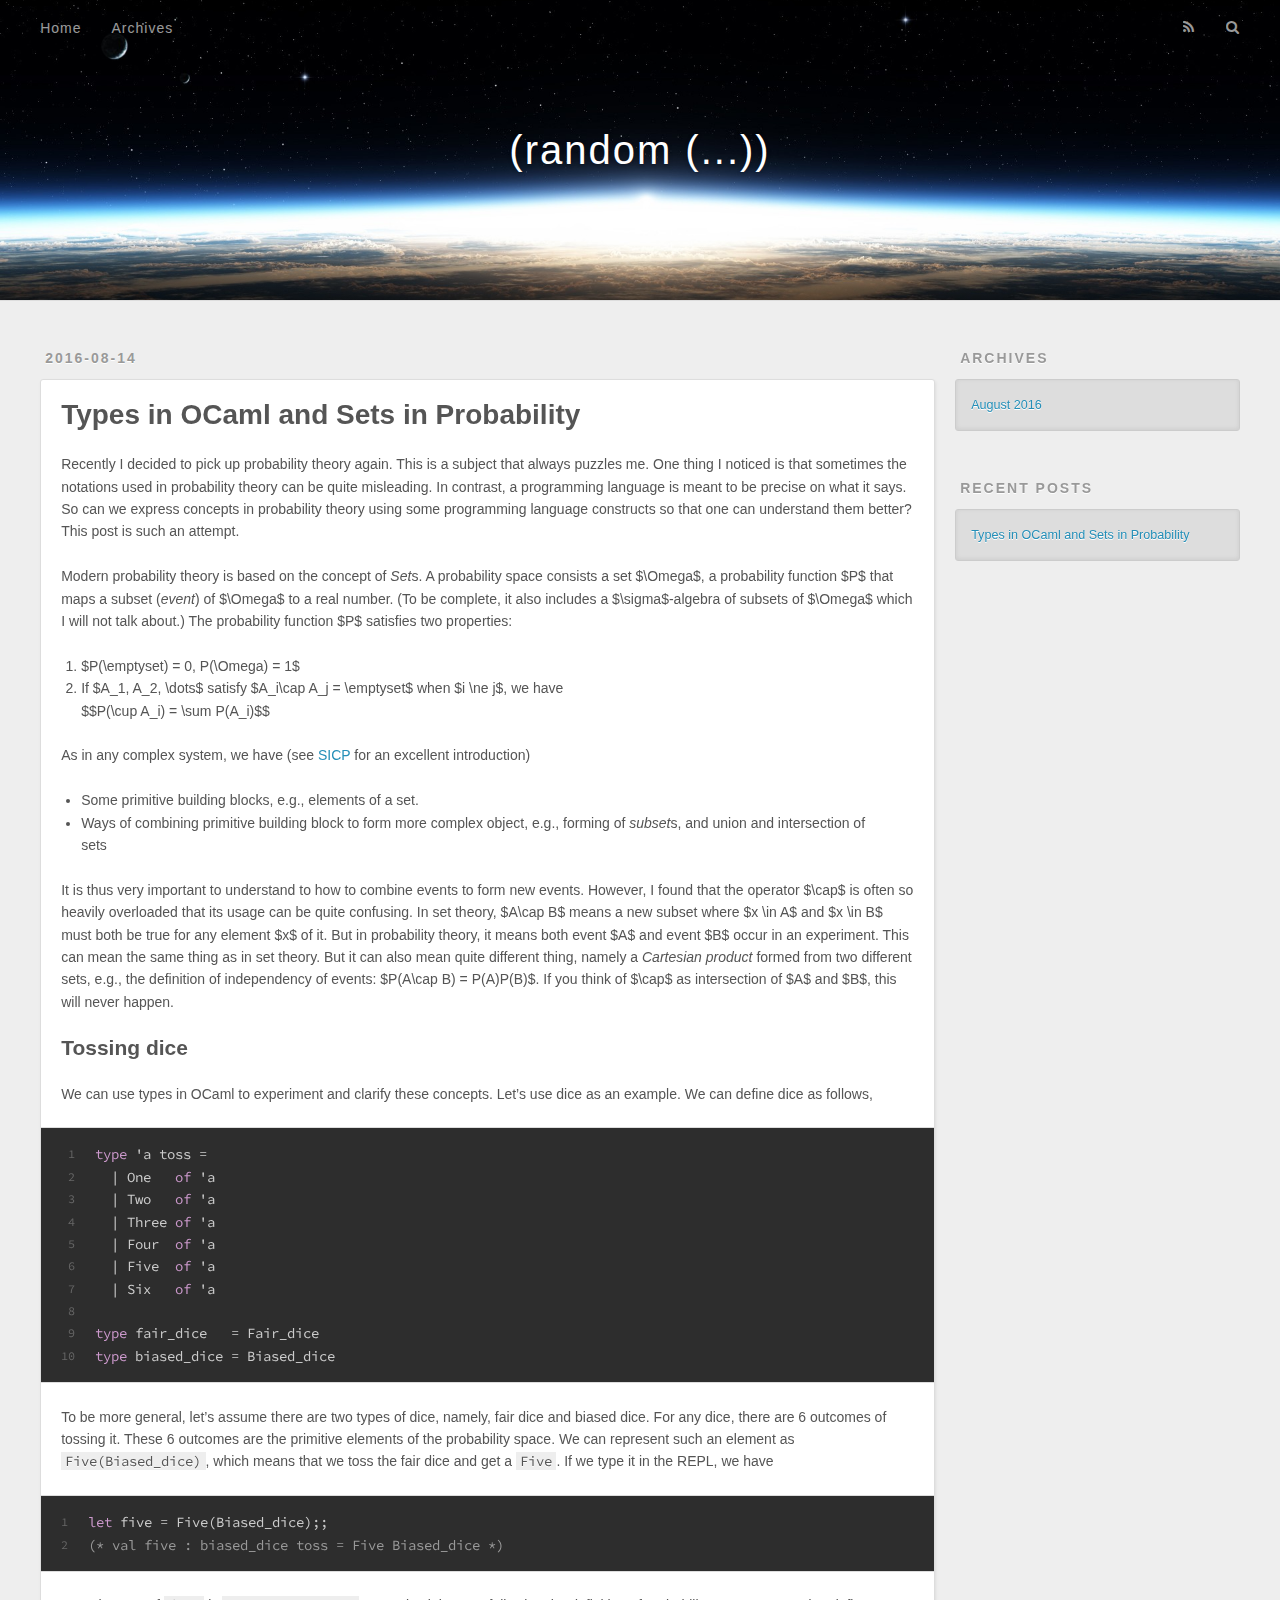
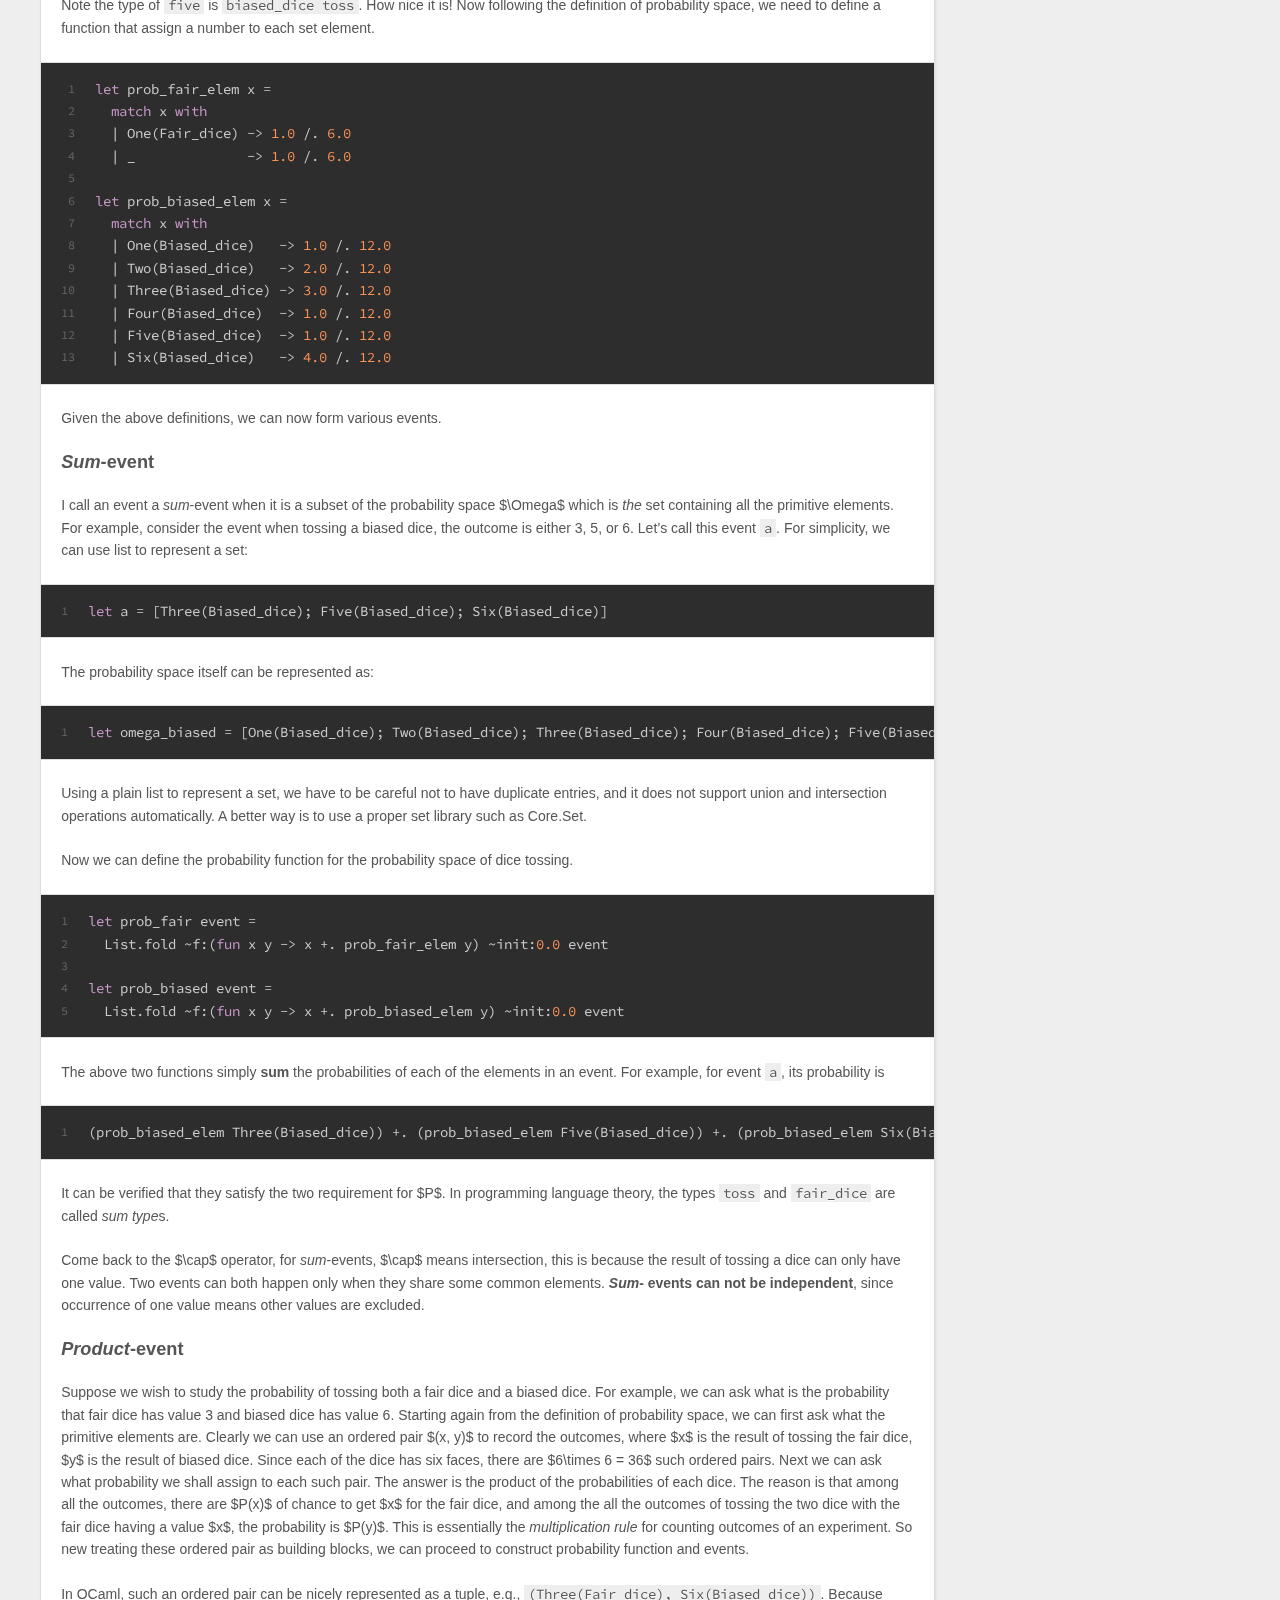
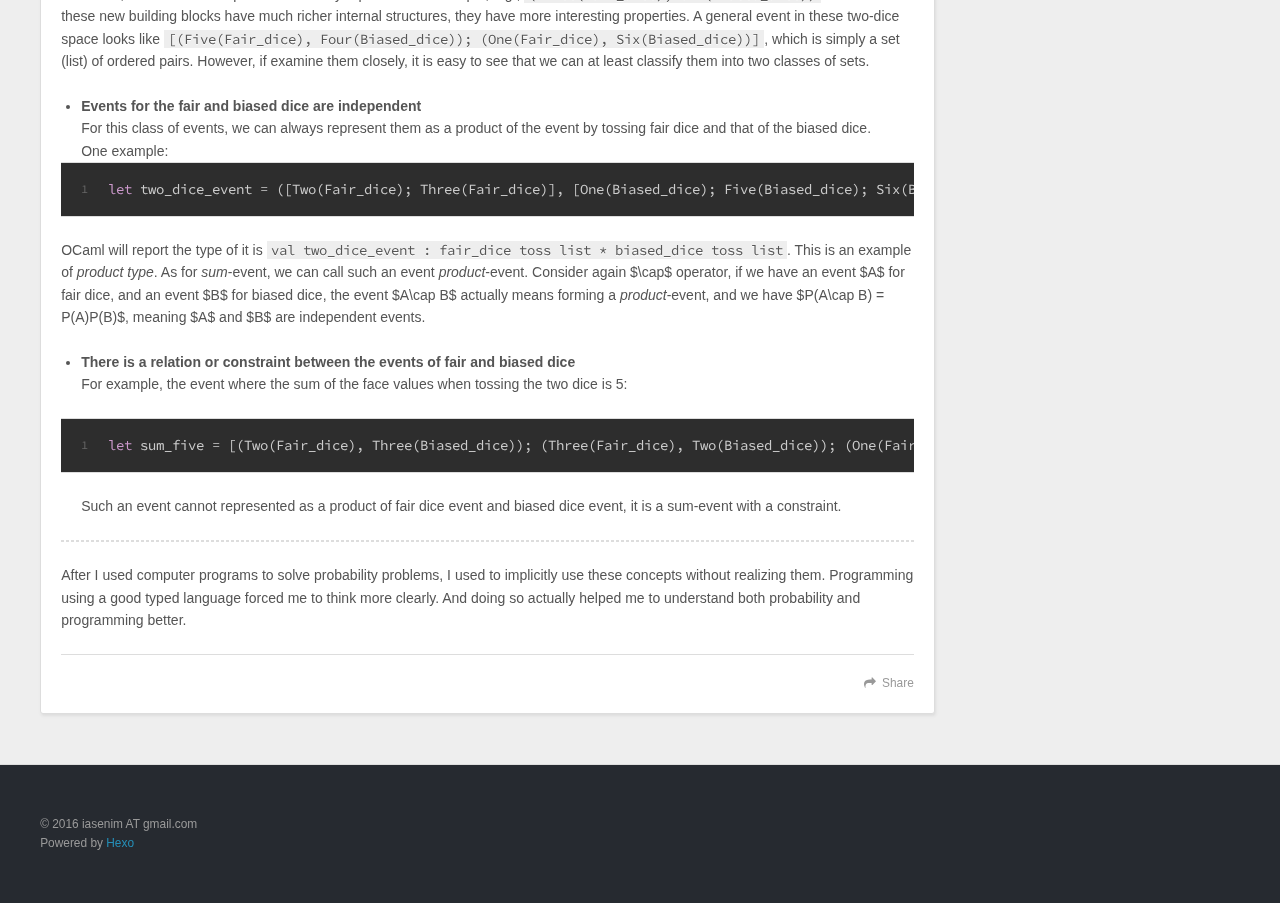
==== index.html @ 66257812 "Site updated: 2016-08-19 00:01:03" ====
<!DOCTYPE html>
<html>
<head>
  <meta charset="utf-8">
  
  <title>(random (...))</title>
  <meta name="viewport" content="width=device-width, initial-scale=1, maximum-scale=1">
  <meta property="og:type" content="website">
<meta property="og:title" content="(random (...))">
<meta property="og:url" content="https://iasenim.github.io/index.html">
<meta property="og:site_name" content="(random (...))">
<meta name="twitter:card" content="summary">
<meta name="twitter:title" content="(random (...))">
  
    <link rel="alternate" href="/atom.xml" title="(random (...))" type="application/atom+xml">
  
  
    <link rel="icon" href="/favicon.png">
  
  
    <link href="//fonts.googleapis.com/css?family=Source+Code+Pro" rel="stylesheet" type="text/css">
  
  <link rel="stylesheet" href="/css/style.css">
  
<!-- Google Analytics -->
<script type="text/javascript">
(function(i,s,o,g,r,a,m){i['GoogleAnalyticsObject']=r;i[r]=i[r]||function(){
(i[r].q=i[r].q||[]).push(arguments)},i[r].l=1*new Date();a=s.createElement(o),
m=s.getElementsByTagName(o)[0];a.async=1;a.src=g;m.parentNode.insertBefore(a,m)
})(window,document,'script','//www.google-analytics.com/analytics.js','ga');

ga('create', 'UA-82815912-1', 'auto');
ga('send', 'pageview');

</script>
<!-- End Google Analytics -->


</head>

<body>
  <div id="container">
    <div id="wrap">
      <header id="header">
  <div id="banner"></div>
  <div id="header-outer" class="outer">
    <div id="header-title" class="inner">
      <h1 id="logo-wrap">
        <a href="/" id="logo">(random (...))</a>
      </h1>
      
    </div>
    <div id="header-inner" class="inner">
      <nav id="main-nav">
        <a id="main-nav-toggle" class="nav-icon"></a>
        
          <a class="main-nav-link" href="/">Home</a>
        
          <a class="main-nav-link" href="/archives">Archives</a>
        
      </nav>
      <nav id="sub-nav">
        
          <a id="nav-rss-link" class="nav-icon" href="/atom.xml" title="RSS Feed"></a>
        
        <a id="nav-search-btn" class="nav-icon" title="Search"></a>
      </nav>
      <div id="search-form-wrap">
        <form action="//google.com/search" method="get" accept-charset="UTF-8" class="search-form"><input type="search" name="q" results="0" class="search-form-input" placeholder="Search"><button type="submit" class="search-form-submit">&#xF002;</button><input type="hidden" name="sitesearch" value="https://iasenim.github.io"></form>
      </div>
    </div>
  </div>
</header>
      <div class="outer">
        <section id="main">
  
    <article id="post-Types-in-OCaml-and-Sets-in-Probability" class="article article-type-post" itemscope itemprop="blogPost">
  <div class="article-meta">
    <a href="/2016/08/14/Types-in-OCaml-and-Sets-in-Probability/" class="article-date">
  <time datetime="2016-08-15T03:31:00.000Z" itemprop="datePublished">2016-08-14</time>
</a>
    
  </div>
  <div class="article-inner">
    
    
      <header class="article-header">
        
  
    <h1 itemprop="name">
      <a class="article-title" href="/2016/08/14/Types-in-OCaml-and-Sets-in-Probability/">Types in OCaml and Sets in Probability</a>
    </h1>
  

      </header>
    
    <div class="article-entry" itemprop="articleBody">
      
        <p>Recently I decided to pick up probability theory again. This is a subject that always puzzles me.  One thing I noticed is that sometimes the notations used in probability theory can be quite misleading. In contrast, a programming language is meant to be precise on what it says. So can we express concepts in probability theory using some programming language constructs so that one can understand them better? This post is such an attempt.  </p>
<p>Modern probability theory is based on the concept of <em>Set</em>s. A probability space consists a set $\Omega$, a probability function $P$ that maps a subset (<em>event</em>) of $\Omega$ to a real number.  (To be complete, it also includes a $\sigma$-algebra of subsets of $\Omega$ which I will not talk about.) The probability function $P$ satisfies two properties: </p>
<ol>
<li>$P(\emptyset) = 0, P(\Omega) = 1$</li>
<li>If $A_1, A_2, \dots$ satisfy $A_i\cap A_j = \emptyset$ when $i \ne j$, we have<br>$$P(\cup A_i) = \sum P(A_i)$$</li>
</ol>
<p>As in any complex system, we have (see <a href="https://mitpress.mit.edu/sicp/" target="_blank" rel="external">SICP</a> for an excellent introduction)</p>
<ul>
<li>Some primitive building blocks, e.g., elements of a set. </li>
<li>Ways of combining primitive building block to form more complex object, e.g., forming of <em>subset</em>s, and union and intersection of sets</li>
</ul>
<p>It is thus very important to understand to how to combine events to form new events. However, I found that the  operator $\cap$ is often so heavily overloaded that its usage can be quite confusing. In set theory, $A\cap B$ means a new subset where  $x \in A$ and $x \in B$ must both be true for any element $x$ of it. But in probability theory, it means both event $A$ and event $B$ occur in an experiment. This can mean the same thing as in set theory. But it can also mean quite different thing, namely a <em>Cartesian product</em> formed from two different sets, e.g., the definition of independency of events: $P(A\cap B) = P(A)P(B)$. If you think of $\cap$ as intersection of $A$ and $B$, this will never happen.</p>
<h2 id="Tossing-dice"><a href="#Tossing-dice" class="headerlink" title="Tossing dice"></a>Tossing dice</h2><p>We can use types in OCaml to experiment and clarify these concepts. Let’s use dice as an example. We can define dice as follows,<br><figure class="highlight ocaml"><table><tr><td class="gutter"><pre><div class="line">1</div><div class="line">2</div><div class="line">3</div><div class="line">4</div><div class="line">5</div><div class="line">6</div><div class="line">7</div><div class="line">8</div><div class="line">9</div><div class="line">10</div></pre></td><td class="code"><pre><div class="line"><span class="keyword">type</span> <span class="symbol">'a</span> toss =</div><div class="line">  | <span class="type">One</span>   <span class="keyword">of</span> <span class="symbol">'a</span></div><div class="line">  | <span class="type">Two</span>   <span class="keyword">of</span> <span class="symbol">'a</span></div><div class="line">  | <span class="type">Three</span> <span class="keyword">of</span> <span class="symbol">'a</span></div><div class="line">  | <span class="type">Four</span>  <span class="keyword">of</span> <span class="symbol">'a</span></div><div class="line">  | <span class="type">Five</span>  <span class="keyword">of</span> <span class="symbol">'a</span></div><div class="line">  | <span class="type">Six</span>   <span class="keyword">of</span> <span class="symbol">'a</span></div><div class="line"></div><div class="line"><span class="keyword">type</span> fair_dice   = <span class="type">Fair_dice</span></div><div class="line"><span class="keyword">type</span> biased_dice = <span class="type">Biased_dice</span></div></pre></td></tr></table></figure></p>
<p>To be more general, let’s assume there are two types of dice, namely, fair dice and biased dice. For any dice, there are 6 outcomes of tossing it. These 6 outcomes are the primitive elements of the probability space. We can represent such an element as <code>Five(Biased_dice)</code>, which means that we toss the fair dice and get a <code>Five</code>. If we type it in the REPL, we have</p>
<figure class="highlight ocaml"><table><tr><td class="gutter"><pre><div class="line">1</div><div class="line">2</div></pre></td><td class="code"><pre><div class="line"><span class="keyword">let</span> five = <span class="type">Five</span>(<span class="type">Biased_dice</span>);;</div><div class="line"><span class="comment">(* val five : biased_dice toss = Five Biased_dice *)</span></div></pre></td></tr></table></figure>
<p>Note the type of <code>five</code> is <code>biased_dice toss</code>. How nice it is! Now following the definition of probability space, we need to define a function that assign a number to each set element.</p>
<figure class="highlight ocaml"><table><tr><td class="gutter"><pre><div class="line">1</div><div class="line">2</div><div class="line">3</div><div class="line">4</div><div class="line">5</div><div class="line">6</div><div class="line">7</div><div class="line">8</div><div class="line">9</div><div class="line">10</div><div class="line">11</div><div class="line">12</div><div class="line">13</div></pre></td><td class="code"><pre><div class="line"><span class="keyword">let</span> prob_fair_elem x =</div><div class="line">  <span class="keyword">match</span> x <span class="keyword">with</span></div><div class="line">  | <span class="type">One</span>(<span class="type">Fair_dice</span>) -&gt; <span class="number">1.0</span> /. <span class="number">6.0</span></div><div class="line">  | _              -&gt; <span class="number">1.0</span> /. <span class="number">6.0</span></div><div class="line"></div><div class="line"><span class="keyword">let</span> prob_biased_elem x =</div><div class="line">  <span class="keyword">match</span> x <span class="keyword">with</span></div><div class="line">  | <span class="type">One</span>(<span class="type">Biased_dice</span>)   -&gt; <span class="number">1.0</span> /. <span class="number">12.0</span></div><div class="line">  | <span class="type">Two</span>(<span class="type">Biased_dice</span>)   -&gt; <span class="number">2.0</span> /. <span class="number">12.0</span></div><div class="line">  | <span class="type">Three</span>(<span class="type">Biased_dice</span>) -&gt; <span class="number">3.0</span> /. <span class="number">12.0</span></div><div class="line">  | <span class="type">Four</span>(<span class="type">Biased_dice</span>)  -&gt; <span class="number">1.0</span> /. <span class="number">12.0</span></div><div class="line">  | <span class="type">Five</span>(<span class="type">Biased_dice</span>)  -&gt; <span class="number">1.0</span> /. <span class="number">12.0</span></div><div class="line">  | <span class="type">Six</span>(<span class="type">Biased_dice</span>)   -&gt; <span class="number">4.0</span> /. <span class="number">12.0</span></div></pre></td></tr></table></figure>
<p>Given the above definitions, we can now form various events. </p>
<h3 id="Sum-event"><a href="#Sum-event" class="headerlink" title="Sum-event"></a><em>Sum</em>-event</h3><p>I call an event a <em>sum</em>-event when it is a subset of the probability space $\Omega$ which is <em>the</em> set containing all the primitive elements. For example, consider the event when tossing a biased dice, the outcome is either 3, 5, or 6. Let’s call this event <code>a</code>. For simplicity, we can use list to represent a set:<br><figure class="highlight ocaml"><table><tr><td class="gutter"><pre><div class="line">1</div></pre></td><td class="code"><pre><div class="line"><span class="keyword">let</span> a = [<span class="type">Three</span>(<span class="type">Biased_dice</span>); <span class="type">Five</span>(<span class="type">Biased_dice</span>); <span class="type">Six</span>(<span class="type">Biased_dice</span>)]</div></pre></td></tr></table></figure></p>
<p>The probability space itself can be represented as:<br><figure class="highlight ocaml"><table><tr><td class="gutter"><pre><div class="line">1</div></pre></td><td class="code"><pre><div class="line"><span class="keyword">let</span> omega_biased = [<span class="type">One</span>(<span class="type">Biased_dice</span>); <span class="type">Two</span>(<span class="type">Biased_dice</span>); <span class="type">Three</span>(<span class="type">Biased_dice</span>); <span class="type">Four</span>(<span class="type">Biased_dice</span>); <span class="type">Five</span>(<span class="type">Biased_dice</span>); <span class="type">Six</span>(<span class="type">Biased_dice</span>)]</div></pre></td></tr></table></figure></p>
<p>Using a plain list to represent a set, we have to be careful not to have duplicate entries, and it does not support union and intersection operations automatically. A better way is to use a proper set library such as Core.Set.  </p>
<p>Now we can define the probability function for the probability space of dice tossing.<br><figure class="highlight ocaml"><table><tr><td class="gutter"><pre><div class="line">1</div><div class="line">2</div><div class="line">3</div><div class="line">4</div><div class="line">5</div></pre></td><td class="code"><pre><div class="line"><span class="keyword">let</span> prob_fair event =</div><div class="line">  <span class="type">List</span>.fold ~f:(<span class="keyword">fun</span> x y -&gt; x +. prob_fair_elem y) ~init:<span class="number">0.0</span> event</div><div class="line"></div><div class="line"><span class="keyword">let</span> prob_biased event =</div><div class="line">  <span class="type">List</span>.fold ~f:(<span class="keyword">fun</span> x y -&gt; x +. prob_biased_elem y) ~init:<span class="number">0.0</span> event</div></pre></td></tr></table></figure></p>
<p>The above two functions simply <strong>sum</strong> the probabilities of each of the elements in an event. For example, for event <code>a</code>, its probability is<br><figure class="highlight ocaml"><table><tr><td class="gutter"><pre><div class="line">1</div></pre></td><td class="code"><pre><div class="line">(prob_biased_elem <span class="type">Three</span>(<span class="type">Biased_dice</span>)) +. (prob_biased_elem <span class="type">Five</span>(<span class="type">Biased_dice</span>)) +. (prob_biased_elem <span class="type">Six</span>(<span class="type">Biased_dice</span>))</div></pre></td></tr></table></figure></p>
<p>It can be verified that they satisfy the two requirement for $P$. In programming language theory, the types <code>toss</code> and <code>fair_dice</code> are called <em>sum type</em>s.  </p>
<p>Come back to the $\cap$ operator, for <em>sum</em>-events, $\cap$ means intersection, this is because the result of tossing a dice can only have one value. Two events can both happen only when they share some common elements. <strong><em>Sum</em>- events can not be independent</strong>, since occurrence of one value means other values are excluded.</p>
<h3 id="Product-event"><a href="#Product-event" class="headerlink" title="Product-event"></a><em>Product</em>-event</h3><p>Suppose we wish to study the probability of tossing both a fair dice and a biased dice. For example, we can ask what is the probability that fair dice has value 3 and biased dice has value 6. Starting again from the definition of probability space, we can first ask what the primitive elements are. Clearly we can use an ordered pair $(x, y)$ to record the outcomes, where $x$ is the result of tossing the fair dice, $y$ is the result of biased dice. Since each of the dice has six faces, there are $6\times 6 = 36$ such ordered pairs. Next we can ask what probability we shall assign to each such pair. The answer is the product of the probabilities of each dice. The reason is that among all the outcomes, there are $P(x)$ of chance to get $x$ for the fair dice, and among the all the outcomes of tossing the two dice with the fair dice having a value $x$, the probability is $P(y)$. This is essentially the <em>multiplication rule</em> for counting outcomes of an experiment. So new treating these ordered pair as building blocks, we can proceed to construct probability function and events. </p>
<p>In OCaml, such an ordered pair can be nicely represented as a tuple, e.g., <code>(Three(Fair_dice), Six(Biased_dice))</code>. Because these new building blocks have much richer internal structures, they have more interesting properties. A general event in these two-dice space looks like <code>[(Five(Fair_dice), Four(Biased_dice)); (One(Fair_dice), Six(Biased_dice))]</code>, which is simply a set (list) of ordered pairs. However, if examine them closely, it is easy to see that we can at least classify them into two classes of sets.</p>
<ul>
<li><strong>Events for the fair and biased dice are independent</strong><br>For this class of events, we can always represent them as a product of the event by tossing fair dice and that of the biased dice. One example:<figure class="highlight ocaml"><table><tr><td class="gutter"><pre><div class="line">1</div></pre></td><td class="code"><pre><div class="line"><span class="keyword">let</span> two_dice_event = ([<span class="type">Two</span>(<span class="type">Fair_dice</span>); <span class="type">Three</span>(<span class="type">Fair_dice</span>)], [<span class="type">One</span>(<span class="type">Biased_dice</span>); <span class="type">Five</span>(<span class="type">Biased_dice</span>); <span class="type">Six</span>(<span class="type">Biased_dice</span>)])</div></pre></td></tr></table></figure>
</li>
</ul>
<p>OCaml will report the type of it is <code>val two_dice_event : fair_dice toss list * biased_dice toss list</code>. This is an example of <em>product type</em>. As for <em>sum</em>-event, we can call such an event <em>product</em>-event. Consider again $\cap$ operator, if we have an event $A$ for fair dice, and an event $B$ for biased dice, the event $A\cap B$ actually means forming a <em>product</em>-event, and we have $P(A\cap B) = P(A)P(B)$, meaning $A$ and $B$ are independent events.</p>
<ul>
<li><p><strong>There is a relation or constraint between the events of fair and biased dice</strong><br>For example, the event where the sum of the face values when tossing the two dice is 5:</p>
<figure class="highlight ocaml"><table><tr><td class="gutter"><pre><div class="line">1</div></pre></td><td class="code"><pre><div class="line"><span class="keyword">let</span> sum_five = [(<span class="type">Two</span>(<span class="type">Fair_dice</span>), <span class="type">Three</span>(<span class="type">Biased_dice</span>)); (<span class="type">Three</span>(<span class="type">Fair_dice</span>), <span class="type">Two</span>(<span class="type">Biased_dice</span>)); (<span class="type">One</span>(<span class="type">Fair_dice</span>), <span class="type">Four</span>(<span class="type">Biased_dice</span>)); (<span class="type">Four</span>(<span class="type">Fair_dice</span>), <span class="type">One</span>(<span class="type">Biased_dice</span>)]</div></pre></td></tr></table></figure>
<p>Such an event cannot represented as a product of fair dice event and biased dice event, it is a sum-event with a constraint. </p>
</li>
</ul>
<hr>
<p>After I used computer programs to solve probability problems, I used to implicitly use these concepts without realizing them. Programming using a good typed language forced me to think more clearly. And doing so actually helped me to understand both probability and programming better. </p>

      
    </div>
    <footer class="article-footer">
      <a data-url="https://iasenim.github.io/2016/08/14/Types-in-OCaml-and-Sets-in-Probability/" data-id="cis1cj9im0000vf9v2laxatqg" class="article-share-link">Share</a>
      
      
    </footer>
  </div>
  
</article>


  

</section>
        
          <aside id="sidebar">
  
    

  
    

  
    
  
    
  <div class="widget-wrap">
    <h3 class="widget-title">Archives</h3>
    <div class="widget">
      <ul class="archive-list"><li class="archive-list-item"><a class="archive-list-link" href="/archives/2016/08/">August 2016</a></li></ul>
    </div>
  </div>


  
    
  <div class="widget-wrap">
    <h3 class="widget-title">Recent Posts</h3>
    <div class="widget">
      <ul>
        
          <li>
            <a href="/2016/08/14/Types-in-OCaml-and-Sets-in-Probability/">Types in OCaml and Sets in Probability</a>
          </li>
        
      </ul>
    </div>
  </div>

  
</aside>
        
      </div>
      <footer id="footer">
  
  <div class="outer">
    <div id="footer-info" class="inner">
      &copy; 2016 iasenim AT gmail.com<br>
      Powered by <a href="http://hexo.io/" target="_blank">Hexo</a>
    </div>
  </div>
</footer>
    </div>
    <nav id="mobile-nav">
  
    <a href="/" class="mobile-nav-link">Home</a>
  
    <a href="/archives" class="mobile-nav-link">Archives</a>
  
</nav>
    

<script src="//ajax.googleapis.com/ajax/libs/jquery/2.0.3/jquery.min.js"></script>


  <link rel="stylesheet" href="/fancybox/jquery.fancybox.css">
  <script src="/fancybox/jquery.fancybox.pack.js"></script>


<script src="/js/script.js"></script>

  </div>
</body>
</html>
---- css/style.css ----
body {
  width: 100%;
}
body:before,
body:after {
  content: "";
  display: table;
}
body:after {
  clear: both;
}
html,
body,
div,
span,
applet,
object,
iframe,
h1,
h2,
h3,
h4,
h5,
h6,
p,
blockquote,
pre,
a,
abbr,
acronym,
address,
big,
cite,
code,
del,
dfn,
em,
img,
ins,
kbd,
q,
s,
samp,
small,
strike,
strong,
sub,
sup,
tt,
var,
dl,
dt,
dd,
ol,
ul,
li,
fieldset,
form,
label,
legend,
table,
caption,
tbody,
tfoot,
thead,
tr,
th,
td {
  margin: 0;
  padding: 0;
  border: 0;
  outline: 0;
  font-weight: inherit;
  font-style: inherit;
  font-family: inherit;
  font-size: 100%;
  vertical-align: baseline;
}
body {
  line-height: 1;
  color: #000;
  background: #fff;
}
ol,
ul {
  list-style: none;
}
table {
  border-collapse: separate;
  border-spacing: 0;
  vertical-align: middle;
}
caption,
th,
td {
  text-align: left;
  font-weight: normal;
  vertical-align: middle;
}
a img {
  border: none;
}
input,
button {
  margin: 0;
  padding: 0;
}
input::-moz-focus-inner,
button::-moz-focus-inner {
  border: 0;
  padding: 0;
}
@font-face {
  font-family: FontAwesome;
  font-style: normal;
  font-weight: normal;
  src: url("fonts/fontawesome-webfont.eot?v=#4.0.3");
  src: url("fonts/fontawesome-webfont.eot?#iefix&v=#4.0.3") format("embedded-opentype"), url("fonts/fontawesome-webfont.woff?v=#4.0.3") format("woff"), url("fonts/fontawesome-webfont.ttf?v=#4.0.3") format("truetype"), url("fonts/fontawesome-webfont.svg#fontawesomeregular?v=#4.0.3") format("svg");
}
html,
body,
#container {
  height: 100%;
}
body {
  background: #eee;
  font: 14px "Helvetica Neue", Helvetica, Arial, sans-serif;
  -webkit-text-size-adjust: 100%;
}
.outer {
  max-width: 1220px;
  margin: 0 auto;
  padding: 0 20px;
}
.outer:before,
.outer:after {
  content: "";
  display: table;
}
.outer:after {
  clear: both;
}
.inner {
  display: inline;
  float: left;
  width: 98.33333333333333%;
  margin: 0 0.833333333333333%;
}
.left,
.alignleft {
  float: left;
}
.right,
.alignright {
  float: right;
}
.clear {
  clear: both;
}
#container {
  position: relative;
}
.mobile-nav-on {
  overflow: hidden;
}
#wrap {
  height: 100%;
  width: 100%;
  position: absolute;
  top: 0;
  left: 0;
  -webkit-transition: 0.2s ease-out;
  -moz-transition: 0.2s ease-out;
  -ms-transition: 0.2s ease-out;
  transition: 0.2s ease-out;
  z-index: 1;
  background: #eee;
}
.mobile-nav-on #wrap {
  left: 280px;
}
@media screen and (min-width: 768px) {
  #main {
    display: inline;
    float: left;
    width: 73.33333333333333%;
    margin: 0 0.833333333333333%;
  }
}
.article-date,
.article-category-link,
.archive-year,
.widget-title {
  text-decoration: none;
  text-transform: uppercase;
  letter-spacing: 2px;
  color: #999;
  margin-bottom: 1em;
  margin-left: 5px;
  line-height: 1em;
  text-shadow: 0 1px #fff;
  font-weight: bold;
}
.article-inner,
.archive-article-inner {
  background: #fff;
  -webkit-box-shadow: 1px 2px 3px #ddd;
  box-shadow: 1px 2px 3px #ddd;
  border: 1px solid #ddd;
  border-radius: 3px;
}
.article-entry h1,
.widget h1 {
  font-size: 2em;
}
.article-entry h2,
.widget h2 {
  font-size: 1.5em;
}
.article-entry h3,
.widget h3 {
  font-size: 1.3em;
}
.article-entry h4,
.widget h4 {
  font-size: 1.2em;
}
.article-entry h5,
.widget h5 {
  font-size: 1em;
}
.article-entry h6,
.widget h6 {
  font-size: 1em;
  color: #999;
}
.article-entry hr,
.widget hr {
  border: 1px dashed #ddd;
}
.article-entry strong,
.widget strong {
  font-weight: bold;
}
.article-entry em,
.widget em,
.article-entry cite,
.widget cite {
  font-style: italic;
}
.article-entry sup,
.widget sup,
.article-entry sub,
.widget sub {
  font-size: 0.75em;
  line-height: 0;
  position: relative;
  vertical-align: baseline;
}
.article-entry sup,
.widget sup {
  top: -0.5em;
}
.article-entry sub,
.widget sub {
  bottom: -0.2em;
}
.article-entry small,
.widget small {
  font-size: 0.85em;
}
.article-entry acronym,
.widget acronym,
.article-entry abbr,
.widget abbr {
  border-bottom: 1px dotted;
}
.article-entry ul,
.widget ul,
.article-entry ol,
.widget ol,
.article-entry dl,
.widget dl {
  margin: 0 20px;
  line-height: 1.6em;
}
.article-entry ul ul,
.widget ul ul,
.article-entry ol ul,
.widget ol ul,
.article-entry ul ol,
.widget ul ol,
.article-entry ol ol,
.widget ol ol {
  margin-top: 0;
  margin-bottom: 0;
}
.article-entry ul,
.widget ul {
  list-style: disc;
}
.article-entry ol,
.widget ol {
  list-style: decimal;
}
.article-entry dt,
.widget dt {
  font-weight: bold;
}
#header {
  height: 300px;
  position: relative;
  border-bottom: 1px solid #ddd;
}
#header:before,
#header:after {
  content: "";
  position: absolute;
  left: 0;
  right: 0;
  height: 40px;
}
#header:before {
  top: 0;
  background: -webkit-linear-gradient(rgba(0,0,0,0.2), transparent);
  background: -moz-linear-gradient(rgba(0,0,0,0.2), transparent);
  background: -ms-linear-gradient(rgba(0,0,0,0.2), transparent);
  background: linear-gradient(rgba(0,0,0,0.2), transparent);
}
#header:after {
  bottom: 0;
  background: -webkit-linear-gradient(transparent, rgba(0,0,0,0.2));
  background: -moz-linear-gradient(transparent, rgba(0,0,0,0.2));
  background: -ms-linear-gradient(transparent, rgba(0,0,0,0.2));
  background: linear-gradient(transparent, rgba(0,0,0,0.2));
}
#header-outer {
  height: 100%;
  position: relative;
}
#header-inner {
  position: relative;
  overflow: hidden;
}
#banner {
  position: absolute;
  top: 0;
  left: 0;
  width: 100%;
  height: 100%;
  background: url("images/banner.jpg") center #000;
  -webkit-background-size: cover;
  -moz-background-size: cover;
  background-size: cover;
  z-index: -1;
}
#header-title {
  text-align: center;
  height: 40px;
  position: absolute;
  top: 50%;
  left: 0;
  margin-top: -20px;
}
#logo,
#subtitle {
  text-decoration: none;
  color: #fff;
  font-weight: 300;
  text-shadow: 0 1px 4px rgba(0,0,0,0.3);
}
#logo {
  font-size: 40px;
  line-height: 40px;
  letter-spacing: 2px;
}
#subtitle {
  font-size: 16px;
  line-height: 16px;
  letter-spacing: 1px;
}
#subtitle-wrap {
  margin-top: 16px;
}
#main-nav {
  float: left;
  margin-left: -15px;
}
.nav-icon,
.main-nav-link {
  float: left;
  color: #fff;
  opacity: 0.6;
  text-decoration: none;
  text-shadow: 0 1px rgba(0,0,0,0.2);
  -webkit-transition: opacity 0.2s;
  -moz-transition: opacity 0.2s;
  -ms-transition: opacity 0.2s;
  transition: opacity 0.2s;
  display: block;
  padding: 20px 15px;
}
.nav-icon:hover,
.main-nav-link:hover {
  opacity: 1;
}
.nav-icon {
  font-family: FontAwesome;
  text-align: center;
  font-size: 14px;
  width: 14px;
  height: 14px;
  padding: 20px 15px;
  position: relative;
  cursor: pointer;
}
.main-nav-link {
  font-weight: 300;
  letter-spacing: 1px;
}
@media screen and (max-width: 479px) {
  .main-nav-link {
    display: none;
  }
}
#main-nav-toggle {
  display: none;
}
#main-nav-toggle:before {
  content: "\f0c9";
}
@media screen and (max-width: 479px) {
  #main-nav-toggle {
    display: block;
  }
}
#sub-nav {
  float: right;
  margin-right: -15px;
}
#nav-rss-link:before {
  content: "\f09e";
}
#nav-search-btn:before {
  content: "\f002";
}
#search-form-wrap {
  position: absolute;
  top: 15px;
  width: 150px;
  height: 30px;
  right: -150px;
  opacity: 0;
  -webkit-transition: 0.2s ease-out;
  -moz-transition: 0.2s ease-out;
  -ms-transition: 0.2s ease-out;
  transition: 0.2s ease-out;
}
#search-form-wrap.on {
  opacity: 1;
  right: 0;
}
@media screen and (max-width: 479px) {
  #search-form-wrap {
    width: 100%;
    right: -100%;
  }
}
.search-form {
  position: absolute;
  top: 0;
  left: 0;
  right: 0;
  background: #fff;
  padding: 5px 15px;
  border-radius: 15px;
  -webkit-box-shadow: 0 0 10px rgba(0,0,0,0.3);
  box-shadow: 0 0 10px rgba(0,0,0,0.3);
}
.search-form-input {
  border: none;
  background: none;
  color: #555;
  width: 100%;
  font: 13px "Helvetica Neue", Helvetica, Arial, sans-serif;
  outline: none;
}
.search-form-input::-webkit-search-results-decoration,
.search-form-input::-webkit-search-cancel-button {
  -webkit-appearance: none;
}
.search-form-submit {
  position: absolute;
  top: 50%;
  right: 10px;
  margin-top: -7px;
  font: 13px FontAwesome;
  border: none;
  background: none;
  color: #bbb;
  cursor: pointer;
}
.search-form-submit:hover,
.search-form-submit:focus {
  color: #777;
}
.article {
  margin: 50px 0;
}
.article-inner {
  overflow: hidden;
}
.article-meta:before,
.article-meta:after {
  content: "";
  display: table;
}
.article-meta:after {
  clear: both;
}
.article-date {
  float: left;
}
.article-category {
  float: left;
  line-height: 1em;
  color: #ccc;
  text-shadow: 0 1px #fff;
  margin-left: 8px;
}
.article-category:before {
  content: "\2022";
}
.article-category-link {
  margin: 0 12px 1em;
}
.article-header {
  padding: 20px 20px 0;
}
.article-title {
  text-decoration: none;
  font-size: 2em;
  font-weight: bold;
  color: #555;
  line-height: 1.1em;
  -webkit-transition: color 0.2s;
  -moz-transition: color 0.2s;
  -ms-transition: color 0.2s;
  transition: color 0.2s;
}
a.article-title:hover {
  color: #258fb8;
}
.article-entry {
  color: #555;
  padding: 0 20px;
}
.article-entry:before,
.article-entry:after {
  content: "";
  display: table;
}
.article-entry:after {
  clear: both;
}
.article-entry p,
.article-entry table {
  line-height: 1.6em;
  margin: 1.6em 0;
}
.article-entry h1,
.article-entry h2,
.article-entry h3,
.article-entry h4,
.article-entry h5,
.article-entry h6 {
  font-weight: bold;
}
.article-entry h1,
.article-entry h2,
.article-entry h3,
.article-entry h4,
.article-entry h5,
.article-entry h6 {
  line-height: 1.1em;
  margin: 1.1em 0;
}
.article-entry a {
  color: #258fb8;
  text-decoration: none;
}
.article-entry a:hover {
  text-decoration: underline;
}
.article-entry ul,
.article-entry ol,
.article-entry dl {
  margin-top: 1.6em;
  margin-bottom: 1.6em;
}
.article-entry img,
.article-entry video {
  max-width: 100%;
  height: auto;
  display: block;
  margin: auto;
}
.article-entry iframe {
  border: none;
}
.article-entry table {
  width: 100%;
  border-collapse: collapse;
  border-spacing: 0;
}
.article-entry th {
  font-weight: bold;
  border-bottom: 3px solid #ddd;
  padding-bottom: 0.5em;
}
.article-entry td {
  border-bottom: 1px solid #ddd;
  padding: 10px 0;
}
.article-entry blockquote {
  font-family: Georgia, "Times New Roman", serif;
  font-size: 1.4em;
  margin: 1.6em 20px;
  text-align: center;
}
.article-entry blockquote footer {
  font-size: 14px;
  margin: 1.6em 0;
  font-family: "Helvetica Neue", Helvetica, Arial, sans-serif;
}
.article-entry blockquote footer cite:before {
  content: "—";
  padding: 0 0.5em;
}
.article-entry .pullquote {
  text-align: left;
  width: 45%;
  margin: 0;
}
.article-entry .pullquote.left {
  margin-left: 0.5em;
  margin-right: 1em;
}
.article-entry .pullquote.right {
  margin-right: 0.5em;
  margin-left: 1em;
}
.article-entry .caption {
  color: #999;
  display: block;
  font-size: 0.9em;
  margin-top: 0.5em;
  position: relative;
  text-align: center;
}
.article-entry .video-container {
  position: relative;
  padding-top: 56.25%;
  height: 0;
  overflow: hidden;
}
.article-entry .video-container iframe,
.article-entry .video-container object,
.article-entry .video-container embed {
  position: absolute;
  top: 0;
  left: 0;
  width: 100%;
  height: 100%;
  margin-top: 0;
}
.article-more-link a {
  display: inline-block;
  line-height: 1em;
  padding: 6px 15px;
  border-radius: 15px;
  background: #eee;
  color: #999;
  text-shadow: 0 1px #fff;
  text-decoration: none;
}
.article-more-link a:hover {
  background: #258fb8;
  color: #fff;
  text-decoration: none;
  text-shadow: 0 1px #1e7293;
}
.article-footer {
  font-size: 0.85em;
  line-height: 1.6em;
  border-top: 1px solid #ddd;
  padding-top: 1.6em;
  margin: 0 20px 20px;
}
.article-footer:before,
.article-footer:after {
  content: "";
  display: table;
}
.article-footer:after {
  clear: both;
}
.article-footer a {
  color: #999;
  text-decoration: none;
}
.article-footer a:hover {
  color: #555;
}
.article-tag-list-item {
  float: left;
  margin-right: 10px;
}
.article-tag-list-link:before {
  content: "#";
}
.article-comment-link {
  float: right;
}
.article-comment-link:before {
  content: "\f075";
  font-family: FontAwesome;
  padding-right: 8px;
}
.article-share-link {
  cursor: pointer;
  float: right;
  margin-left: 20px;
}
.article-share-link:before {
  content: "\f064";
  font-family: FontAwesome;
  padding-right: 6px;
}
#article-nav {
  position: relative;
}
#article-nav:before,
#article-nav:after {
  content: "";
  display: table;
}
#article-nav:after {
  clear: both;
}
@media screen and (min-width: 768px) {
  #article-nav {
    margin: 50px 0;
  }
  #article-nav:before {
    width: 8px;
    height: 8px;
    position: absolute;
    top: 50%;
    left: 50%;
    margin-top: -4px;
    margin-left: -4px;
    content: "";
    border-radius: 50%;
    background: #ddd;
    -webkit-box-shadow: 0 1px 2px #fff;
    box-shadow: 0 1px 2px #fff;
  }
}
.article-nav-link-wrap {
  text-decoration: none;
  text-shadow: 0 1px #fff;
  color: #999;
  -webkit-box-sizing: border-box;
  -moz-box-sizing: border-box;
  box-sizing: border-box;
  margin-top: 50px;
  text-align: center;
  display: block;
}
.article-nav-link-wrap:hover {
  color: #555;
}
@media screen and (min-width: 768px) {
  .article-nav-link-wrap {
    width: 50%;
    margin-top: 0;
  }
}
@media screen and (min-width: 768px) {
  #article-nav-newer {
    float: left;
    text-align: right;
    padding-right: 20px;
  }
}
@media screen and (min-width: 768px) {
  #article-nav-older {
    float: right;
    text-align: left;
    padding-left: 20px;
  }
}
.article-nav-caption {
  text-transform: uppercase;
  letter-spacing: 2px;
  color: #ddd;
  line-height: 1em;
  font-weight: bold;
}
#article-nav-newer .article-nav-caption {
  margin-right: -2px;
}
.article-nav-title {
  font-size: 0.85em;
  line-height: 1.6em;
  margin-top: 0.5em;
}
.article-share-box {
  position: absolute;
  display: none;
  background: #fff;
  -webkit-box-shadow: 1px 2px 10px rgba(0,0,0,0.2);
  box-shadow: 1px 2px 10px rgba(0,0,0,0.2);
  border-radius: 3px;
  margin-left: -145px;
  overflow: hidden;
  z-index: 1;
}
.article-share-box.on {
  display: block;
}
.article-share-input {
  width: 100%;
  background: none;
  -webkit-box-sizing: border-box;
  -moz-box-sizing: border-box;
  box-sizing: border-box;
  font: 14px "Helvetica Neue", Helvetica, Arial, sans-serif;
  padding: 0 15px;
  color: #555;
  outline: none;
  border: 1px solid #ddd;
  border-radius: 3px 3px 0 0;
  height: 36px;
  line-height: 36px;
}
.article-share-links {
  background: #eee;
}
.article-share-links:before,
.article-share-links:after {
  content: "";
  display: table;
}
.article-share-links:after {
  clear: both;
}
.article-share-twitter,
.article-share-facebook,
.article-share-pinterest,
.article-share-google {
  width: 50px;
  height: 36px;
  display: block;
  float: left;
  position: relative;
  color: #999;
  text-shadow: 0 1px #fff;
}
.article-share-twitter:before,
.article-share-facebook:before,
.article-share-pinterest:before,
.article-share-google:before {
  font-size: 20px;
  font-family: FontAwesome;
  width: 20px;
  height: 20px;
  position: absolute;
  top: 50%;
  left: 50%;
  margin-top: -10px;
  margin-left: -10px;
  text-align: center;
}
.article-share-twitter:hover,
.article-share-facebook:hover,
.article-share-pinterest:hover,
.article-share-google:hover {
  color: #fff;
}
.article-share-twitter:before {
  content: "\f099";
}
.article-share-twitter:hover {
  background: #00aced;
  text-shadow: 0 1px #008abe;
}
.article-share-facebook:before {
  content: "\f09a";
}
.article-share-facebook:hover {
  background: #3b5998;
  text-shadow: 0 1px #2f477a;
}
.article-share-pinterest:before {
  content: "\f0d2";
}
.article-share-pinterest:hover {
  background: #cb2027;
  text-shadow: 0 1px #a21a1f;
}
.article-share-google:before {
  content: "\f0d5";
}
.article-share-google:hover {
  background: #dd4b39;
  text-shadow: 0 1px #be3221;
}
.article-gallery {
  background: #000;
  position: relative;
}
.article-gallery-photos {
  position: relative;
  overflow: hidden;
}
.article-gallery-img {
  display: none;
  max-width: 100%;
}
.article-gallery-img:first-child {
  display: block;
}
.article-gallery-img.loaded {
  position: absolute;
  display: block;
}
.article-gallery-img img {
  display: block;
  max-width: 100%;
  margin: 0 auto;
}
#comments {
  background: #fff;
  -webkit-box-shadow: 1px 2px 3px #ddd;
  box-shadow: 1px 2px 3px #ddd;
  padding: 20px;
  border: 1px solid #ddd;
  border-radius: 3px;
  margin: 50px 0;
}
#comments a {
  color: #258fb8;
}
.archives-wrap {
  margin: 50px 0;
}
.archives:before,
.archives:after {
  content: "";
  display: table;
}
.archives:after {
  clear: both;
}
.archive-year-wrap {
  margin-bottom: 1em;
}
.archives {
  -webkit-column-gap: 10px;
  -moz-column-gap: 10px;
  column-gap: 10px;
}
@media screen and (min-width: 480px) and (max-width: 767px) {
  .archives {
    -webkit-column-count: 2;
    -moz-column-count: 2;
    column-count: 2;
  }
}
@media screen and (min-width: 768px) {
  .archives {
    -webkit-column-count: 3;
    -moz-column-count: 3;
    column-count: 3;
  }
}
.archive-article {
  -webkit-column-break-inside: avoid;
  page-break-inside: avoid;
  overflow: hidden;
  break-inside: avoid-column;
}
.archive-article-inner {
  padding: 10px;
  margin-bottom: 15px;
}
.archive-article-title {
  text-decoration: none;
  font-weight: bold;
  color: #555;
  -webkit-transition: color 0.2s;
  -moz-transition: color 0.2s;
  -ms-transition: color 0.2s;
  transition: color 0.2s;
  line-height: 1.6em;
}
.archive-article-title:hover {
  color: #258fb8;
}
.archive-article-footer {
  margin-top: 1em;
}
.archive-article-date {
  color: #999;
  text-decoration: none;
  font-size: 0.85em;
  line-height: 1em;
  margin-bottom: 0.5em;
  display: block;
}
#page-nav {
  margin: 50px auto;
  background: #fff;
  -webkit-box-shadow: 1px 2px 3px #ddd;
  box-shadow: 1px 2px 3px #ddd;
  border: 1px solid #ddd;
  border-radius: 3px;
  text-align: center;
  color: #999;
  overflow: hidden;
}
#page-nav:before,
#page-nav:after {
  content: "";
  display: table;
}
#page-nav:after {
  clear: both;
}
#page-nav a,
#page-nav span {
  padding: 10px 20px;
  line-height: 1;
  height: 2ex;
}
#page-nav a {
  color: #999;
  text-decoration: none;
}
#page-nav a:hover {
  background: #999;
  color: #fff;
}
#page-nav .prev {
  float: left;
}
#page-nav .next {
  float: right;
}
#page-nav .page-number {
  display: inline-block;
}
@media screen and (max-width: 479px) {
  #page-nav .page-number {
    display: none;
  }
}
#page-nav .current {
  color: #555;
  font-weight: bold;
}
#page-nav .space {
  color: #ddd;
}
#footer {
  background: #262a30;
  padding: 50px 0;
  border-top: 1px solid #ddd;
  color: #999;
}
#footer a {
  color: #258fb8;
  text-decoration: none;
}
#footer a:hover {
  text-decoration: underline;
}
#footer-info {
  line-height: 1.6em;
  font-size: 0.85em;
}
.article-entry pre,
.article-entry .highlight {
  background: #2d2d2d;
  margin: 0 -20px;
  padding: 15px 20px;
  border-style: solid;
  border-color: #ddd;
  border-width: 1px 0;
  overflow: auto;
  color: #ccc;
  line-height: 22.400000000000002px;
}
.article-entry .highlight .gutter pre,
.article-entry .gist .gist-file .gist-data .line-numbers {
  color: #666;
  font-size: 0.85em;
}
.article-entry pre,
.article-entry code {
  font-family: "Source Code Pro", Consolas, Monaco, Menlo, Consolas, monospace;
}
.article-entry code {
  background: #eee;
  text-shadow: 0 1px #fff;
  padding: 0 0.3em;
}
.article-entry pre code {
  background: none;
  text-shadow: none;
  padding: 0;
}
.article-entry .highlight pre {
  border: none;
  margin: 0;
  padding: 0;
}
.article-entry .highlight table {
  margin: 0;
  width: auto;
}
.article-entry .highlight td {
  border: none;
  padding: 0;
}
.article-entry .highlight figcaption {
  font-size: 0.85em;
  color: #999;
  line-height: 1em;
  margin-bottom: 1em;
}
.article-entry .highlight figcaption:before,
.article-entry .highlight figcaption:after {
  content: "";
  display: table;
}
.article-entry .highlight figcaption:after {
  clear: both;
}
.article-entry .highlight figcaption a {
  float: right;
}
.article-entry .highlight .gutter pre {
  text-align: right;
  padding-right: 20px;
}
.article-entry .highlight .line {
  height: 22.400000000000002px;
}
.article-entry .highlight .line.marked {
  background: #515151;
}
.article-entry .gist {
  margin: 0 -20px;
  border-style: solid;
  border-color: #ddd;
  border-width: 1px 0;
  background: #2d2d2d;
  padding: 15px 20px 15px 0;
}
.article-entry .gist .gist-file {
  border: none;
  font-family: "Source Code Pro", Consolas, Monaco, Menlo, Consolas, monospace;
  margin: 0;
}
.article-entry .gist .gist-file .gist-data {
  background: none;
  border: none;
}
.article-entry .gist .gist-file .gist-data .line-numbers {
  background: none;
  border: none;
  padding: 0 20px 0 0;
}
.article-entry .gist .gist-file .gist-data .line-data {
  padding: 0 !important;
}
.article-entry .gist .gist-file .highlight {
  margin: 0;
  padding: 0;
  border: none;
}
.article-entry .gist .gist-file .gist-meta {
  background: #2d2d2d;
  color: #999;
  font: 0.85em "Helvetica Neue", Helvetica, Arial, sans-serif;
  text-shadow: 0 0;
  padding: 0;
  margin-top: 1em;
  margin-left: 20px;
}
.article-entry .gist .gist-file .gist-meta a {
  color: #258fb8;
  font-weight: normal;
}
.article-entry .gist .gist-file .gist-meta a:hover {
  text-decoration: underline;
}
pre .comment,
pre .title {
  color: #999;
}
pre .variable,
pre .attribute,
pre .tag,
pre .regexp,
pre .ruby .constant,
pre .xml .tag .title,
pre .xml .pi,
pre .xml .doctype,
pre .html .doctype,
pre .css .id,
pre .css .class,
pre .css .pseudo {
  color: #f2777a;
}
pre .number,
pre .preprocessor,
pre .built_in,
pre .literal,
pre .params,
pre .constant {
  color: #f99157;
}
pre .class,
pre .ruby .class .title,
pre .css .rules .attribute {
  color: #9c9;
}
pre .string,
pre .value,
pre .inheritance,
pre .header,
pre .ruby .symbol,
pre .xml .cdata {
  color: #9c9;
}
pre .css .hexcolor {
  color: #6cc;
}
pre .function,
pre .python .decorator,
pre .python .title,
pre .ruby .function .title,
pre .ruby .title .keyword,
pre .perl .sub,
pre .javascript .title,
pre .coffeescript .title {
  color: #69c;
}
pre .keyword,
pre .javascript .function {
  color: #c9c;
}
@media screen and (max-width: 479px) {
  #mobile-nav {
    position: absolute;
    top: 0;
    left: 0;
    width: 280px;
    height: 100%;
    background: #191919;
    border-right: 1px solid #fff;
  }
}
@media screen and (max-width: 479px) {
  .mobile-nav-link {
    display: block;
    color: #999;
    text-decoration: none;
    padding: 15px 20px;
    font-weight: bold;
  }
  .mobile-nav-link:hover {
    color: #fff;
  }
}
@media screen and (min-width: 768px) {
  #sidebar {
    display: inline;
    float: left;
    width: 23.333333333333332%;
    margin: 0 0.833333333333333%;
  }
}
.widget-wrap {
  margin: 50px 0;
}
.widget {
  color: #777;
  text-shadow: 0 1px #fff;
  background: #ddd;
  -webkit-box-shadow: 0 -1px 4px #ccc inset;
  box-shadow: 0 -1px 4px #ccc inset;
  border: 1px solid #ccc;
  padding: 15px;
  border-radius: 3px;
}
.widget a {
  color: #258fb8;
  text-decoration: none;
}
.widget a:hover {
  text-decoration: underline;
}
.widget ul ul,
.widget ol ul,
.widget dl ul,
.widget ul ol,
.widget ol ol,
.widget dl ol,
.widget ul dl,
.widget ol dl,
.widget dl dl {
  margin-left: 15px;
  list-style: disc;
}
.widget {
  line-height: 1.6em;
  word-wrap: break-word;
  font-size: 0.9em;
}
.widget ul,
.widget ol {
  list-style: none;
  margin: 0;
}
.widget ul ul,
.widget ol ul,
.widget ul ol,
.widget ol ol {
  margin: 0 20px;
}
.widget ul ul,
.widget ol ul {
  list-style: disc;
}
.widget ul ol,
.widget ol ol {
  list-style: decimal;
}
.category-list-count,
.tag-list-count,
.archive-list-count {
  padding-left: 5px;
  color: #999;
  font-size: 0.85em;
}
.category-list-count:before,
.tag-list-count:before,
.archive-list-count:before {
  content: "(";
}
.category-list-count:after,
.tag-list-count:after,
.archive-list-count:after {
  content: ")";
}
.tagcloud a {
  margin-right: 5px;
  display: inline-block;
}
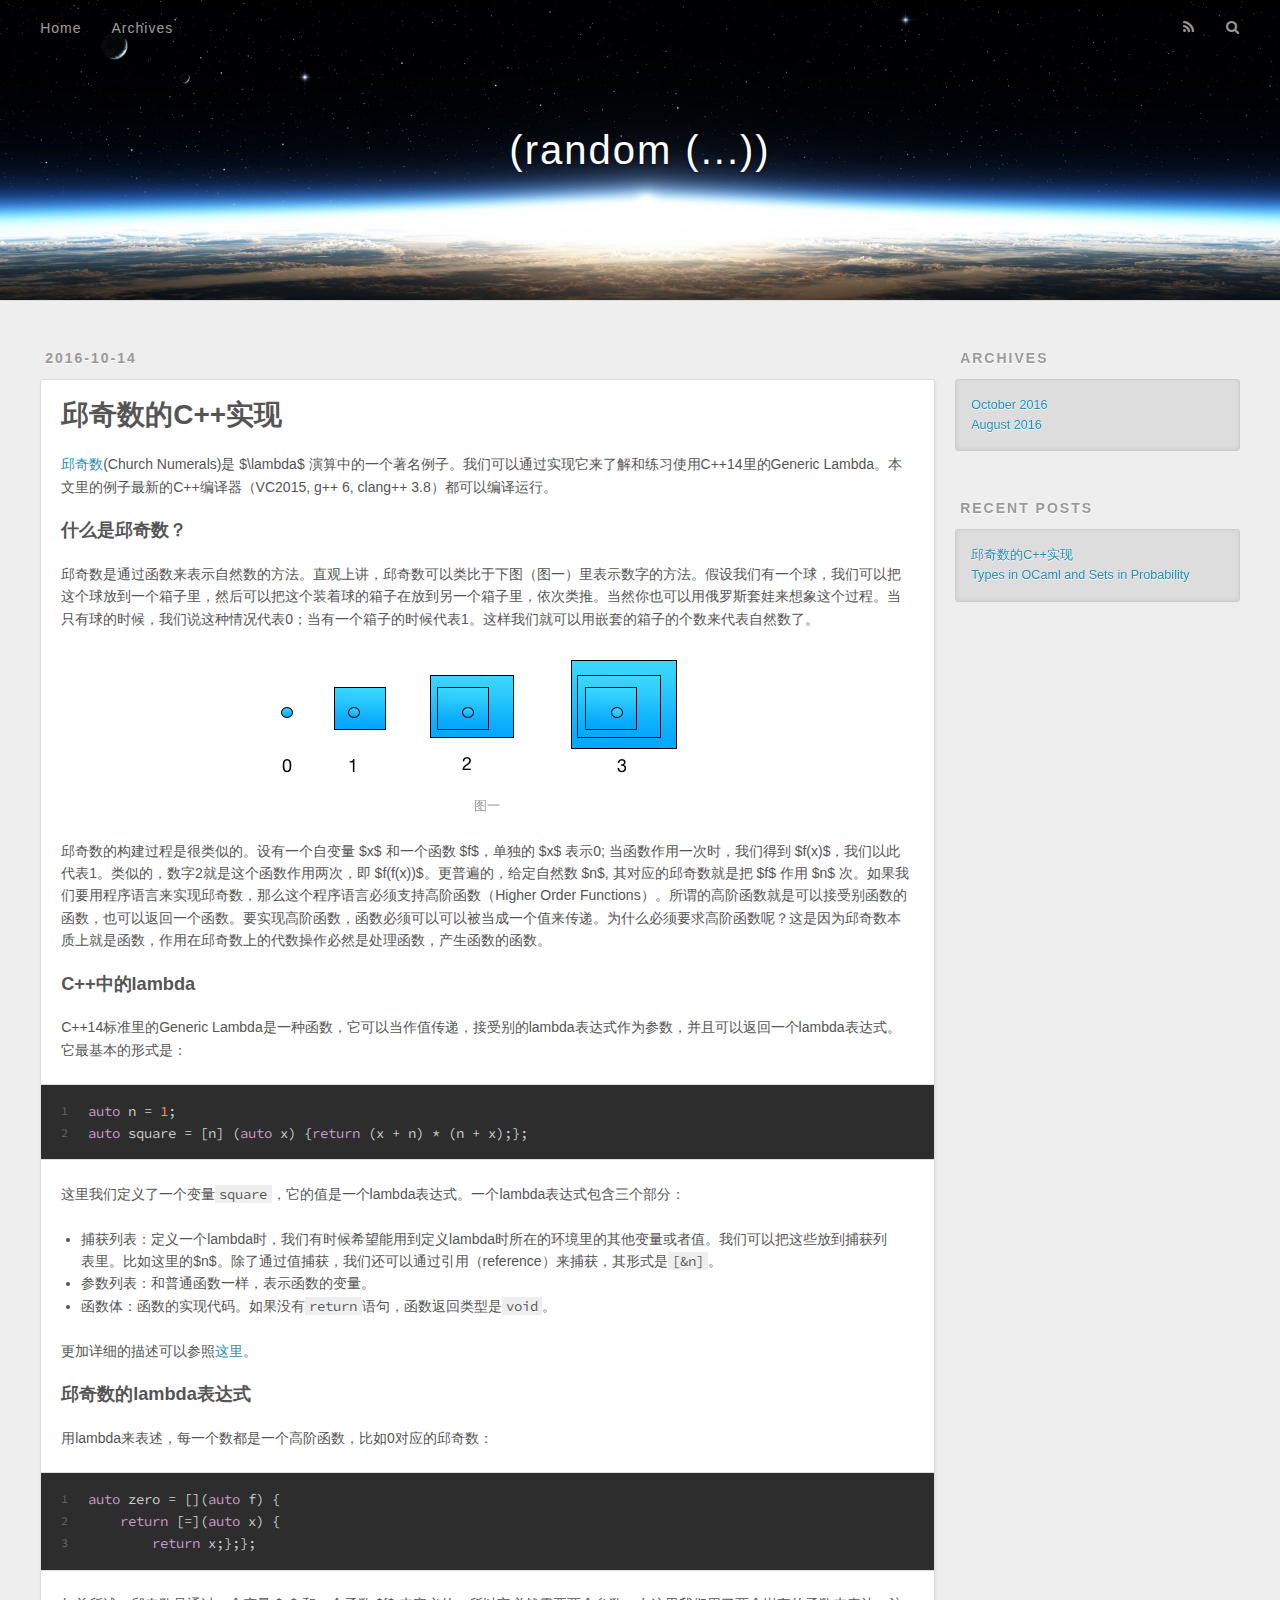
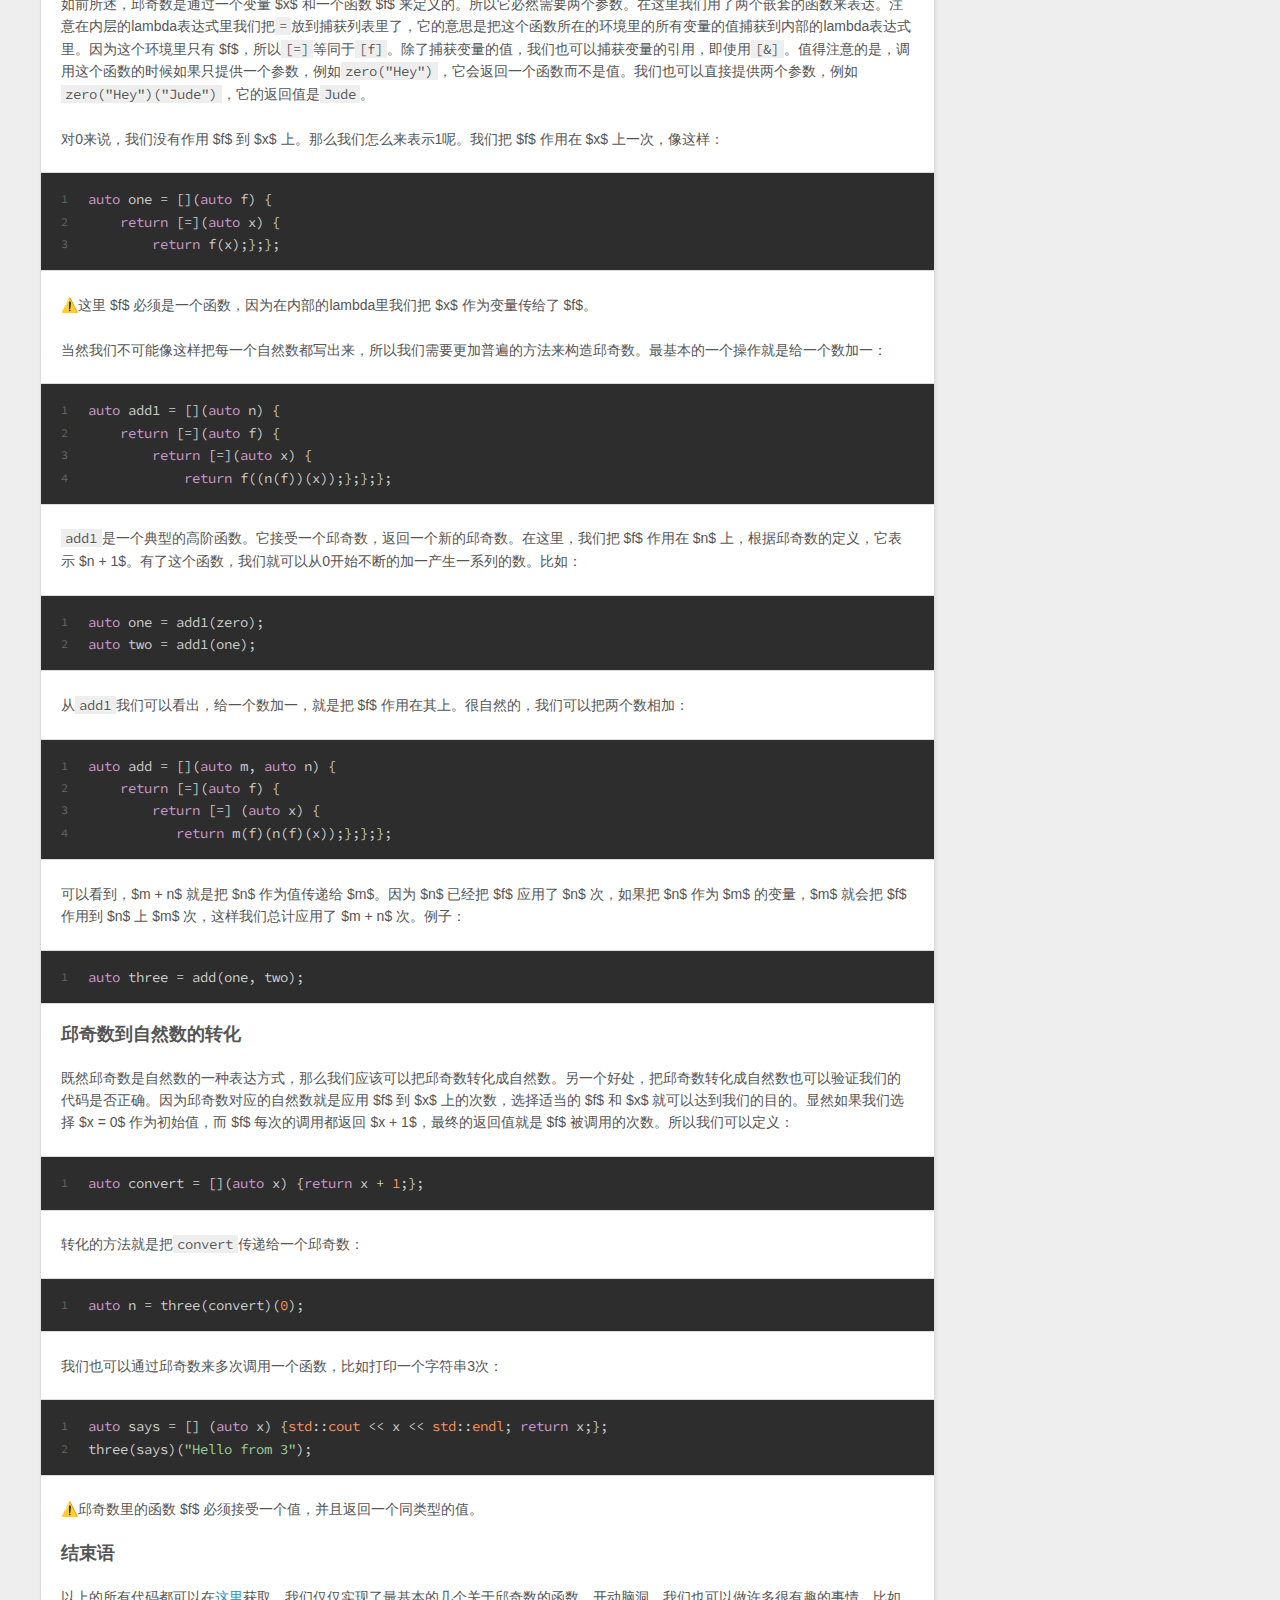
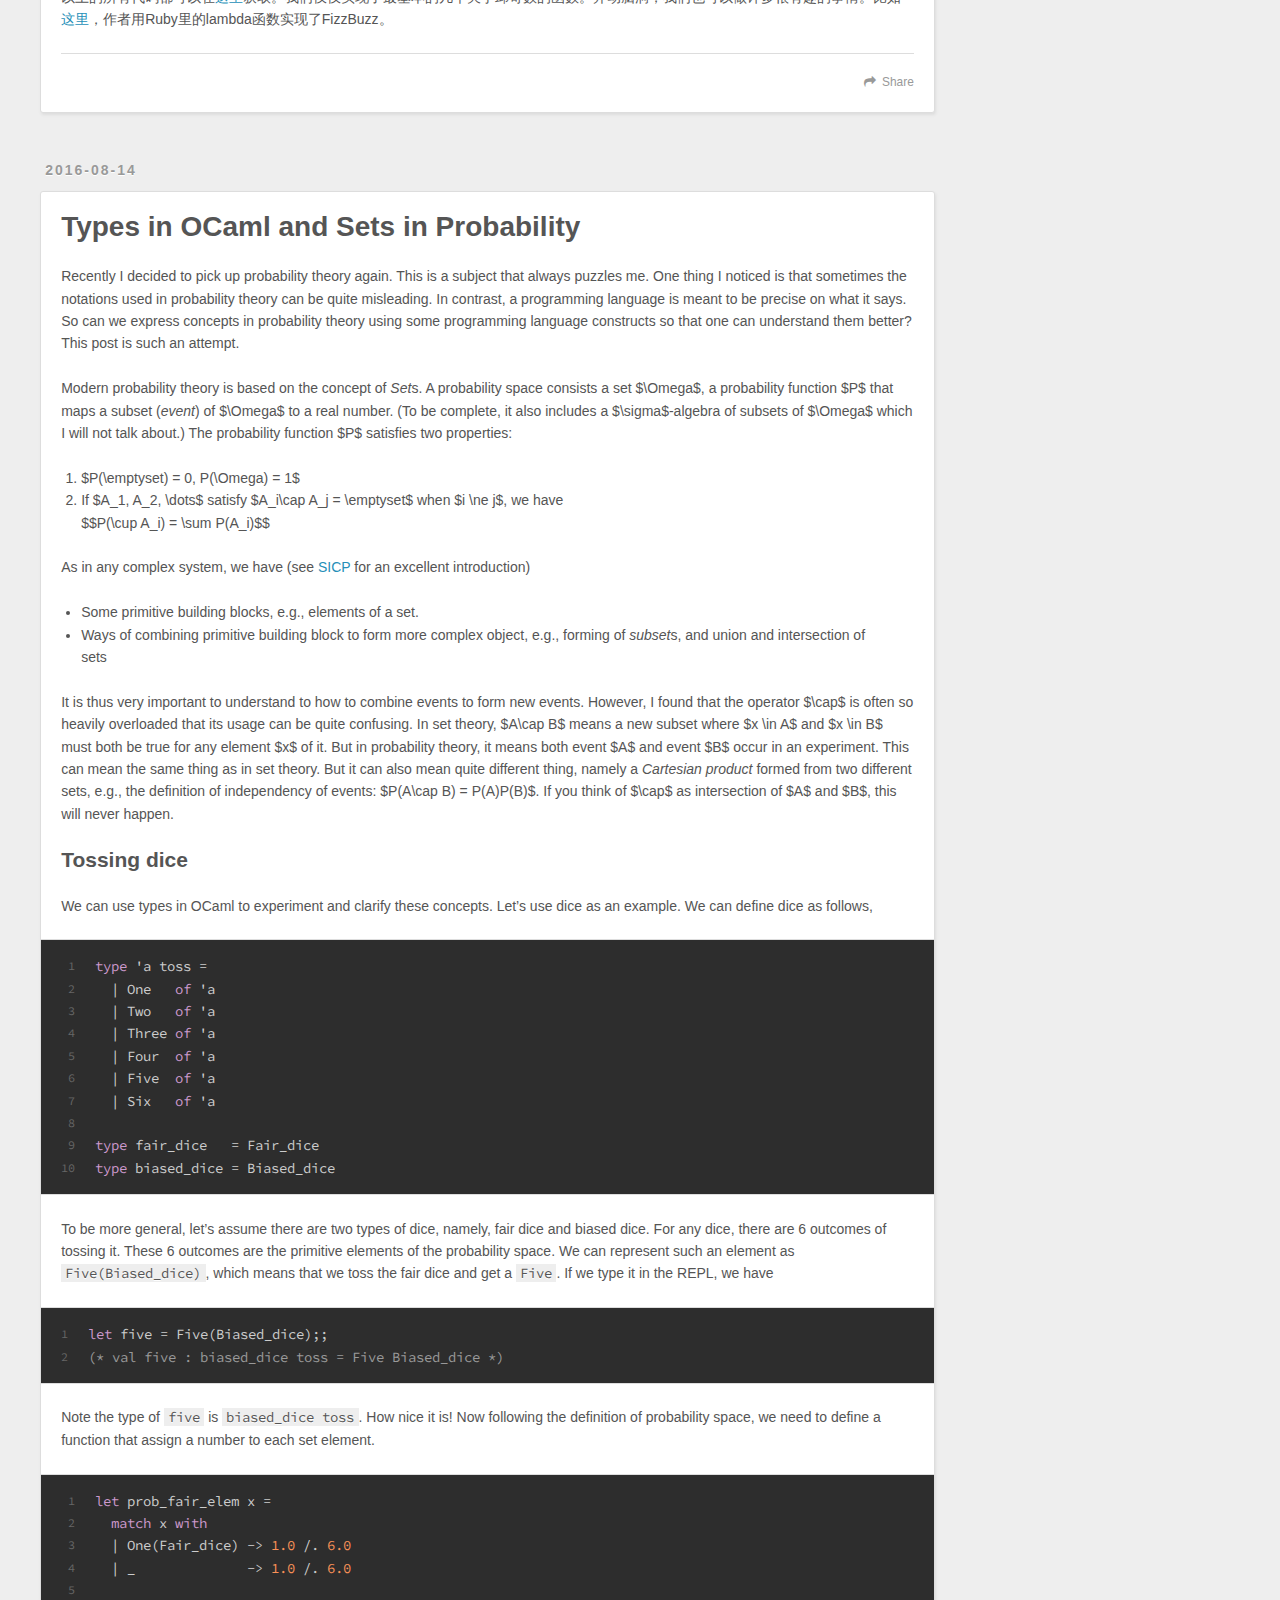
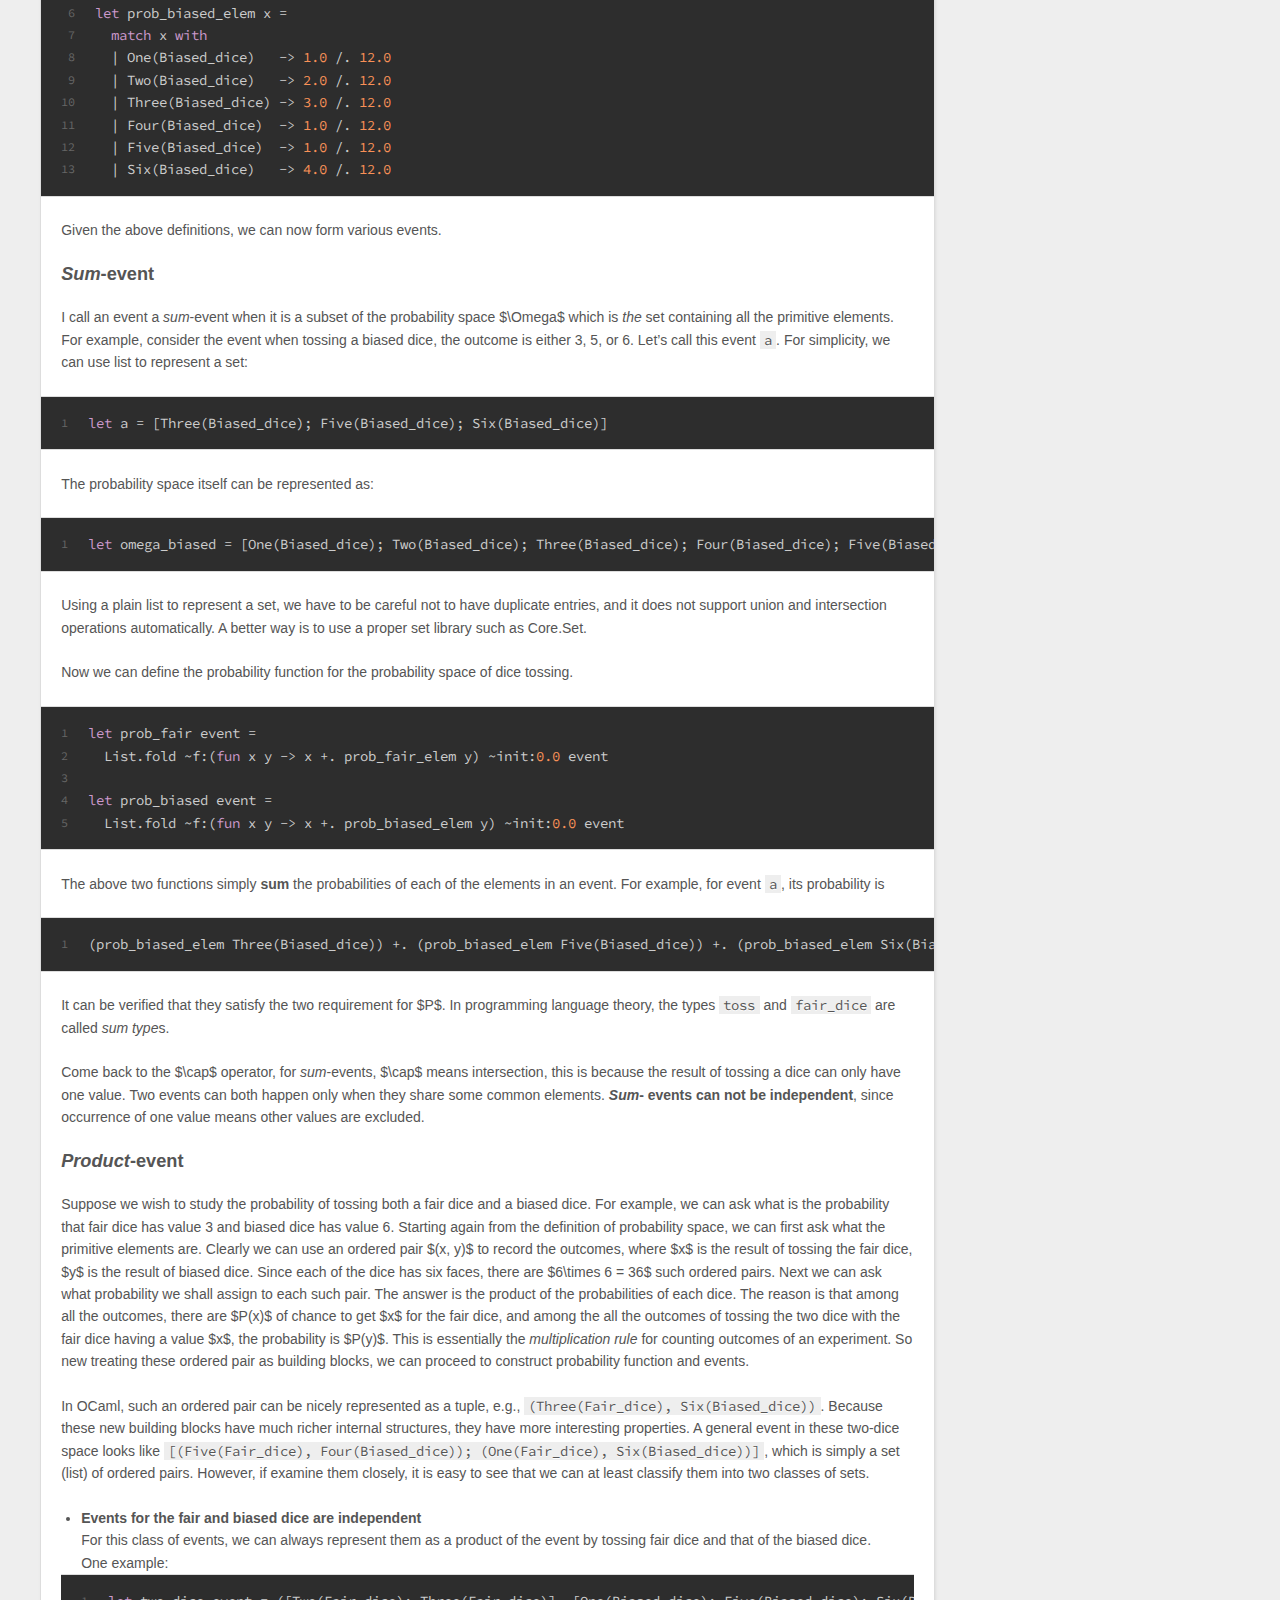
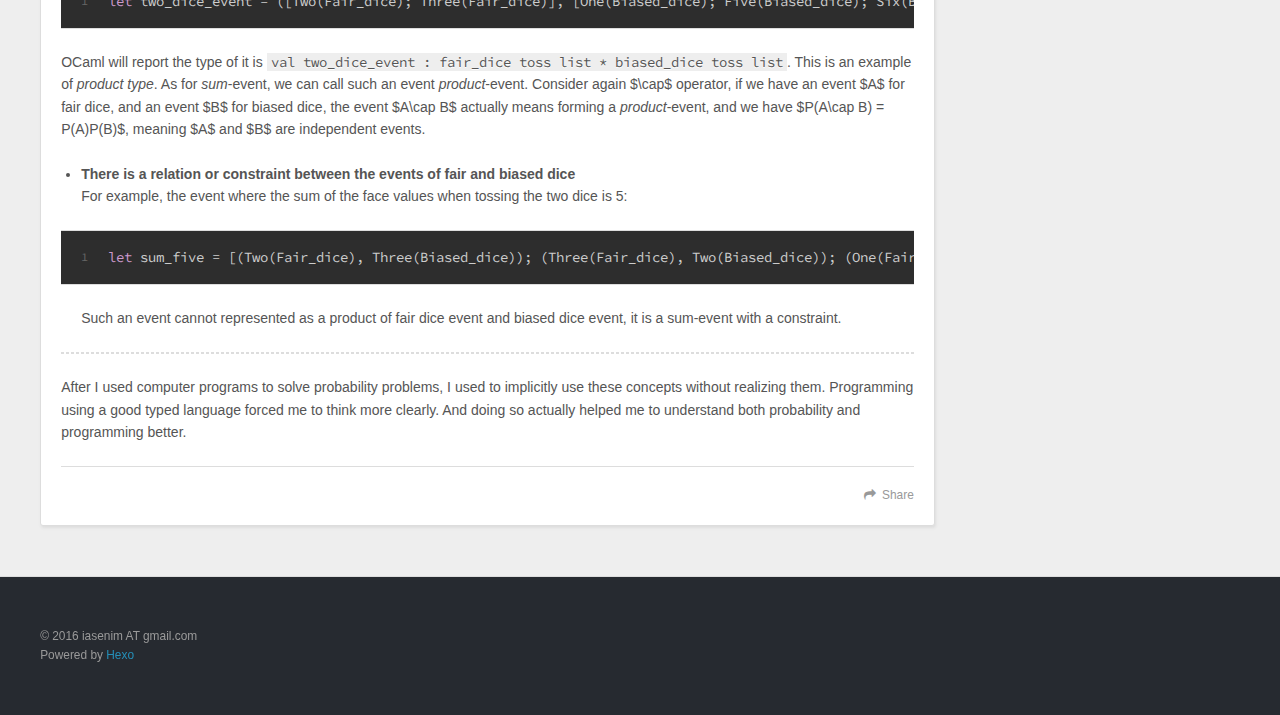
==== commit cdb8bcf2: "Site updated: 2016-10-16 23:33:56" ====
--- a/index.html
+++ b/index.html
@@ -1,7 +1,7 @@
 <!DOCTYPE html>
 <html>
 <head>
-  <meta charset="utf-8">
+  <!-- hexo-inject:begin --><!-- hexo-inject:end --><meta charset="utf-8">
   
   <title>(random (...))</title>
   <meta name="viewport" content="width=device-width, initial-scale=1, maximum-scale=1">
@@ -33,13 +33,13 @@
 ga('send', 'pageview');
 
 </script>
-<!-- End Google Analytics -->
+<!-- End Google Analytics --><!-- hexo-inject:begin --><!-- hexo-inject:end -->
 
 
 </head>
 
 <body>
-  <div id="container">
+  <!-- hexo-inject:begin --><!-- hexo-inject:end --><div id="container">
     <div id="wrap">
       <header id="header">
   <div id="banner"></div>
@@ -73,6 +73,77 @@
 </header>
       <div class="outer">
         <section id="main">
+  
+    <article id="post-Church-numerals-in-C-generic-lambdas" class="article article-type-post" itemscope itemprop="blogPost">
+  <div class="article-meta">
+    <a href="/2016/10/14/Church-numerals-in-C-generic-lambdas/" class="article-date">
+  <time datetime="2016-10-14T06:13:23.000Z" itemprop="datePublished">2016-10-14</time>
+</a>
+    
+  </div>
+  <div class="article-inner">
+    
+    
+      <header class="article-header">
+        
+  
+    <h1 itemprop="name">
+      <a class="article-title" href="/2016/10/14/Church-numerals-in-C-generic-lambdas/">邱奇数的C++实现</a>
+    </h1>
+  
+
+      </header>
+    
+    <div class="article-entry" itemprop="articleBody">
+      
+        <p><a href="https://en.wikipedia.org/wiki/Church_encoding#Church_numerals" target="_blank" rel="external">邱奇数</a>(Church Numerals)是 $\lambda$ 演算中的一个著名例子。我们可以通过实现它来了解和练习使用C++14里的Generic Lambda。本文里的例子最新的C++编译器（VC2015, g++ 6, clang++ 3.8）都可以编译运行。</p>
+<h3 id="什么是邱奇数？"><a href="#什么是邱奇数？" class="headerlink" title="什么是邱奇数？"></a>什么是邱奇数？</h3><p>邱奇数是通过函数来表示自然数的方法。直观上讲，邱奇数可以类比于下图（图一）里表示数字的方法。假设我们有一个球，我们可以把这个球放到一个箱子里，然后可以把这个装着球的箱子在放到另一个箱子里，依次类推。当然你也可以用俄罗斯套娃来想象这个过程。当只有球的时候，我们说这种情况代表0；当有一个箱子的时候代表1。这样我们就可以用嵌套的箱子的个数来代表自然数了。</p>
+<p> <img src="/images/box_numbers.png" alt="图一"></p>
+<p>邱奇数的构建过程是很类似的。设有一个自变量 $x$ 和一个函数 $f$，单独的 $x$ 表示0; 当函数作用一次时，我们得到 $f(x)$，我们以此代表1。类似的，数字2就是这个函数作用两次，即 $f(f(x))$。更普遍的，给定自然数 $n$, 其对应的邱奇数就是把 $f$ 作用 $n$ 次。如果我们要用程序语言来实现邱奇数，那么这个程序语言必须支持高阶函数（Higher Order Functions）。所谓的高阶函数就是可以接受别函数的函数，也可以返回一个函数。要实现高阶函数，函数必须可以可以被当成一个值来传递。为什么必须要求高阶函数呢？这是因为邱奇数本质上就是函数，作用在邱奇数上的代数操作必然是处理函数，产生函数的函数。</p>
+<h3 id="C-中的lambda"><a href="#C-中的lambda" class="headerlink" title="C++中的lambda"></a>C++中的lambda</h3><p>C++14标准里的Generic Lambda是一种函数，它可以当作值传递，接受别的lambda表达式作为参数，并且可以返回一个lambda表达式。它最基本的形式是：</p>
+<figure class="highlight c++"><table><tr><td class="gutter"><pre><div class="line">1</div><div class="line">2</div></pre></td><td class="code"><pre><div class="line"><span class="keyword">auto</span> n = <span class="number">1</span>;</div><div class="line"><span class="keyword">auto</span> square = [n] (<span class="keyword">auto</span> x) &#123;<span class="keyword">return</span> (x + n) * (n + x);&#125;;</div></pre></td></tr></table></figure>
+<p>这里我们定义了一个变量<code>square</code>，它的值是一个lambda表达式。一个lambda表达式包含三个部分：</p>
+<ul>
+<li>捕获列表：定义一个lambda时，我们有时候希望能用到定义lambda时所在的环境里的其他变量或者值。我们可以把这些放到捕获列表里。比如这里的$n$。除了通过值捕获，我们还可以通过引用（reference）来捕获，其形式是<code>[&amp;n]</code>。</li>
+<li>参数列表：和普通函数一样，表示函数的变量。</li>
+<li>函数体：函数的实现代码。如果没有<code>return</code>语句，函数返回类型是<code>void</code>。</li>
+</ul>
+<p>更加详细的描述可以参照<a href="http://zh.cppreference.com/w/cpp/language/lambda" target="_blank" rel="external">这里</a>。</p>
+<h3 id="邱奇数的lambda表达式"><a href="#邱奇数的lambda表达式" class="headerlink" title="邱奇数的lambda表达式"></a>邱奇数的lambda表达式</h3><p>用lambda来表述，每一个数都是一个高阶函数，比如0对应的邱奇数：</p>
+<figure class="highlight c++"><table><tr><td class="gutter"><pre><div class="line">1</div><div class="line">2</div><div class="line">3</div></pre></td><td class="code"><pre><div class="line"><span class="keyword">auto</span> zero = [](<span class="keyword">auto</span> f) &#123; </div><div class="line">    <span class="keyword">return</span> [=](<span class="keyword">auto</span> x) &#123; </div><div class="line">        <span class="keyword">return</span> x;&#125;;&#125;;</div></pre></td></tr></table></figure>
+<p>如前所述，邱奇数是通过一个变量 $x$ 和一个函数 $f$ 来定义的。所以它必然需要两个参数。在这里我们用了两个嵌套的函数来表达。注意在内层的lambda表达式里我们把<code>=</code>放到捕获列表里了，它的意思是把这个函数所在的环境里的所有变量的值捕获到内部的lambda表达式里。因为这个环境里只有 $f$，所以<code>[=]</code>等同于<code>[f]</code>。除了捕获变量的值，我们也可以捕获变量的引用，即使用<code>[&amp;]</code>。值得注意的是，调用这个函数的时候如果只提供一个参数，例如<code>zero(&quot;Hey&quot;)</code>，它会返回一个函数而不是值。我们也可以直接提供两个参数，例如<code>zero(&quot;Hey&quot;)(&quot;Jude&quot;)</code>，它的返回值是<code>Jude</code>。</p>
+<p>对0来说，我们没有作用 $f$ 到 $x$ 上。那么我们怎么来表示1呢。我们把 $f$ 作用在 $x$ 上一次，像这样：</p>
+<figure class="highlight c++"><table><tr><td class="gutter"><pre><div class="line">1</div><div class="line">2</div><div class="line">3</div></pre></td><td class="code"><pre><div class="line"><span class="keyword">auto</span> one = [](<span class="keyword">auto</span> f) &#123; </div><div class="line">    <span class="keyword">return</span> [=](<span class="keyword">auto</span> x) &#123; </div><div class="line">        <span class="keyword">return</span> f(x);&#125;;&#125;;</div></pre></td></tr></table></figure>
+<p>⚠️这里 $f$ 必须是一个函数，因为在内部的lambda里我们把 $x$ 作为变量传给了 $f$。</p>
+<p>当然我们不可能像这样把每一个自然数都写出来，所以我们需要更加普遍的方法来构造邱奇数。最基本的一个操作就是给一个数加一：</p>
+<figure class="highlight c++"><table><tr><td class="gutter"><pre><div class="line">1</div><div class="line">2</div><div class="line">3</div><div class="line">4</div></pre></td><td class="code"><pre><div class="line"><span class="keyword">auto</span> add1 = [](<span class="keyword">auto</span> n) &#123; </div><div class="line">    <span class="keyword">return</span> [=](<span class="keyword">auto</span> f) &#123; </div><div class="line">        <span class="keyword">return</span> [=](<span class="keyword">auto</span> x) &#123; </div><div class="line">            <span class="keyword">return</span> f((n(f))(x));&#125;;&#125;;&#125;;</div></pre></td></tr></table></figure>
+<p><code>add1</code>是一个典型的高阶函数。它接受一个邱奇数，返回一个新的邱奇数。在这里，我们把 $f$ 作用在 $n$ 上，根据邱奇数的定义，它表示 $n + 1$。有了这个函数，我们就可以从0开始不断的加一产生一系列的数。比如：</p>
+<figure class="highlight c++"><table><tr><td class="gutter"><pre><div class="line">1</div><div class="line">2</div></pre></td><td class="code"><pre><div class="line"><span class="keyword">auto</span> one = add1(zero);</div><div class="line"><span class="keyword">auto</span> two = add1(one);</div></pre></td></tr></table></figure>
+<p>从<code>add1</code>我们可以看出，给一个数加一，就是把 $f$ 作用在其上。很自然的，我们可以把两个数相加：</p>
+<figure class="highlight c++"><table><tr><td class="gutter"><pre><div class="line">1</div><div class="line">2</div><div class="line">3</div><div class="line">4</div></pre></td><td class="code"><pre><div class="line"><span class="keyword">auto</span> add = [](<span class="keyword">auto</span> m, <span class="keyword">auto</span> n) &#123;</div><div class="line">    <span class="keyword">return</span> [=](<span class="keyword">auto</span> f) &#123;</div><div class="line">        <span class="keyword">return</span> [=] (<span class="keyword">auto</span> x) &#123;</div><div class="line">           <span class="keyword">return</span> m(f)(n(f)(x));&#125;;&#125;;&#125;;</div></pre></td></tr></table></figure>
+<p>可以看到，$m + n$ 就是把 $n$ 作为值传递给 $m$。因为 $n$ 已经把 $f$ 应用了 $n$ 次，如果把  $n$ 作为 $m$ 的变量，$m$ 就会把 $f$ 作用到 $n$ 上 $m$ 次，这样我们总计应用了 $m + n$ 次。例子：</p>
+<figure class="highlight c++"><table><tr><td class="gutter"><pre><div class="line">1</div></pre></td><td class="code"><pre><div class="line"><span class="keyword">auto</span> three = add(one, two);</div></pre></td></tr></table></figure>
+<h3 id="邱奇数到自然数的转化"><a href="#邱奇数到自然数的转化" class="headerlink" title="邱奇数到自然数的转化"></a>邱奇数到自然数的转化</h3><p>既然邱奇数是自然数的一种表达方式，那么我们应该可以把邱奇数转化成自然数。另一个好处，把邱奇数转化成自然数也可以验证我们的代码是否正确。因为邱奇数对应的自然数就是应用 $f$ 到 $x$ 上的次数，选择适当的 $f$ 和 $x$ 就可以达到我们的目的。显然如果我们选择 $x = 0$ 作为初始值，而 $f$ 每次的调用都返回 $x + 1$，最终的返回值就是 $f$ 被调用的次数。所以我们可以定义：</p>
+<figure class="highlight c++"><table><tr><td class="gutter"><pre><div class="line">1</div></pre></td><td class="code"><pre><div class="line"><span class="keyword">auto</span> convert = [](<span class="keyword">auto</span> x) &#123;<span class="keyword">return</span> x + <span class="number">1</span>;&#125;;</div></pre></td></tr></table></figure>
+<p>转化的方法就是把<code>convert</code>传递给一个邱奇数：</p>
+<figure class="highlight c++"><table><tr><td class="gutter"><pre><div class="line">1</div></pre></td><td class="code"><pre><div class="line"><span class="keyword">auto</span> n = three(convert)(<span class="number">0</span>);</div></pre></td></tr></table></figure>
+<p>我们也可以通过邱奇数来多次调用一个函数，比如打印一个字符串3次：</p>
+<figure class="highlight c++"><table><tr><td class="gutter"><pre><div class="line">1</div><div class="line">2</div></pre></td><td class="code"><pre><div class="line"><span class="keyword">auto</span> says = [] (<span class="keyword">auto</span> x) &#123;<span class="built_in">std</span>::<span class="built_in">cout</span> &lt;&lt; x &lt;&lt; <span class="built_in">std</span>::<span class="built_in">endl</span>; <span class="keyword">return</span> x;&#125;;</div><div class="line">three(says)(<span class="string">"Hello from 3"</span>);</div></pre></td></tr></table></figure>
+<p>⚠️邱奇数里的函数 $f$ 必须接受一个值，并且返回一个同类型的值。</p>
+<h3 id="结束语"><a href="#结束语" class="headerlink" title="结束语"></a>结束语</h3><p>以上的所有代码都可以在<a href="https://gist.github.com/iasenim/5198f4e78f135dc18d95d1a41bdce8e6" target="_blank" rel="external">这里</a>获取。我们仅仅实现了最基本的几个关于邱奇数的函数。开动脑洞，我们也可以做许多很有趣的事情。比如<a href="http://codon.com/programming-with-nothing" target="_blank" rel="external">这里</a>，作者用Ruby里的lambda函数实现了FizzBuzz。</p>
+
+      
+    </div>
+    <footer class="article-footer">
+      <a data-url="https://iasenim.github.io/2016/10/14/Church-numerals-in-C-generic-lambdas/" data-id="ciudmlfee0000xy9vx4t20o3l" class="article-share-link">Share</a>
+      
+      
+    </footer>
+  </div>
+  
+</article>
+
+
   
     <article id="post-Types-in-OCaml-and-Sets-in-Probability" class="article article-type-post" itemscope itemprop="blogPost">
   <div class="article-meta">
@@ -140,7 +211,7 @@
       
     </div>
     <footer class="article-footer">
-      <a data-url="https://iasenim.github.io/2016/08/14/Types-in-OCaml-and-Sets-in-Probability/" data-id="cis1cj9im0000vf9v2laxatqg" class="article-share-link">Share</a>
+      <a data-url="https://iasenim.github.io/2016/08/14/Types-in-OCaml-and-Sets-in-Probability/" data-id="ciudmlfej0001xy9v07matqw7" class="article-share-link">Share</a>
       
       
     </footer>
@@ -167,7 +238,7 @@
   <div class="widget-wrap">
     <h3 class="widget-title">Archives</h3>
     <div class="widget">
-      <ul class="archive-list"><li class="archive-list-item"><a class="archive-list-link" href="/archives/2016/08/">August 2016</a></li></ul>
+      <ul class="archive-list"><li class="archive-list-item"><a class="archive-list-link" href="/archives/2016/10/">October 2016</a></li><li class="archive-list-item"><a class="archive-list-link" href="/archives/2016/08/">August 2016</a></li></ul>
     </div>
   </div>
 
@@ -180,6 +251,10 @@
       <ul>
         
           <li>
+            <a href="/2016/10/14/Church-numerals-in-C-generic-lambdas/">邱奇数的C++实现</a>
+          </li>
+        
+          <li>
             <a href="/2016/08/14/Types-in-OCaml-and-Sets-in-Probability/">Types in OCaml and Sets in Probability</a>
           </li>
         
@@ -219,6 +294,23 @@
 
 <script src="/js/script.js"></script>
 
-  </div>
+  </div><!-- hexo-inject:begin --><!-- Begin: Injected MathJax -->
+<script type="text/x-mathjax-config">
+  MathJax.Hub.Config({"tex2jax":{"inlineMath":[["$","$"],["\\(","\\)"]],"skipTags":["script","noscript","style","textarea","pre","code"],"processEscapes":true},"TeX":{"equationNumbers":{"autoNumber":"AMS"}}});
+</script>
+
+<script type="text/x-mathjax-config">
+  MathJax.Hub.Queue(function() {
+    var all = MathJax.Hub.getAllJax(), i;
+    for(i=0; i < all.length; i += 1) {
+      all[i].SourceElement().parentNode.className += ' has-jax';
+    }
+  });
+</script>
+
+<script type="text/javascript" src="//cdn.mathjax.org/mathjax/latest/MathJax.js?config=TeX-AMS-MML_HTMLorMML">
+</script>
+<!-- End: Injected MathJax -->
+<!-- hexo-inject:end -->
 </body>
 </html>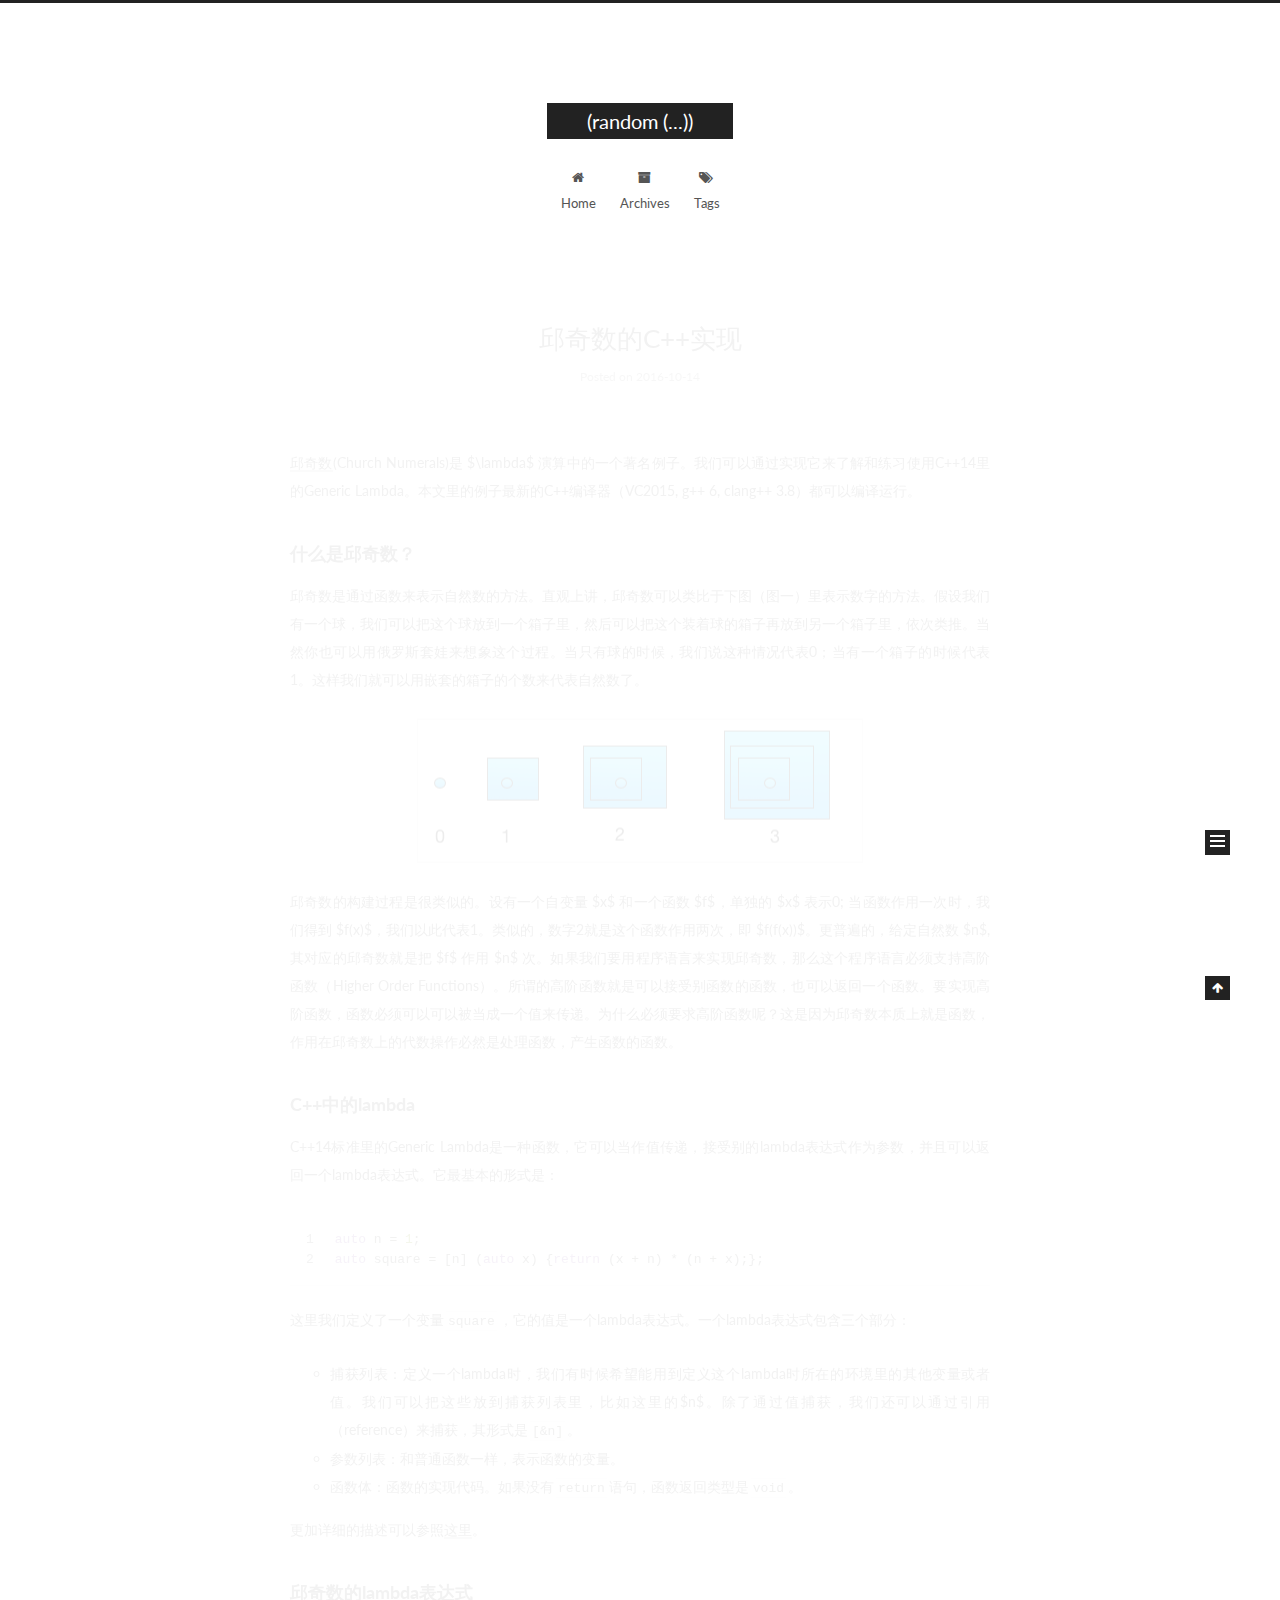
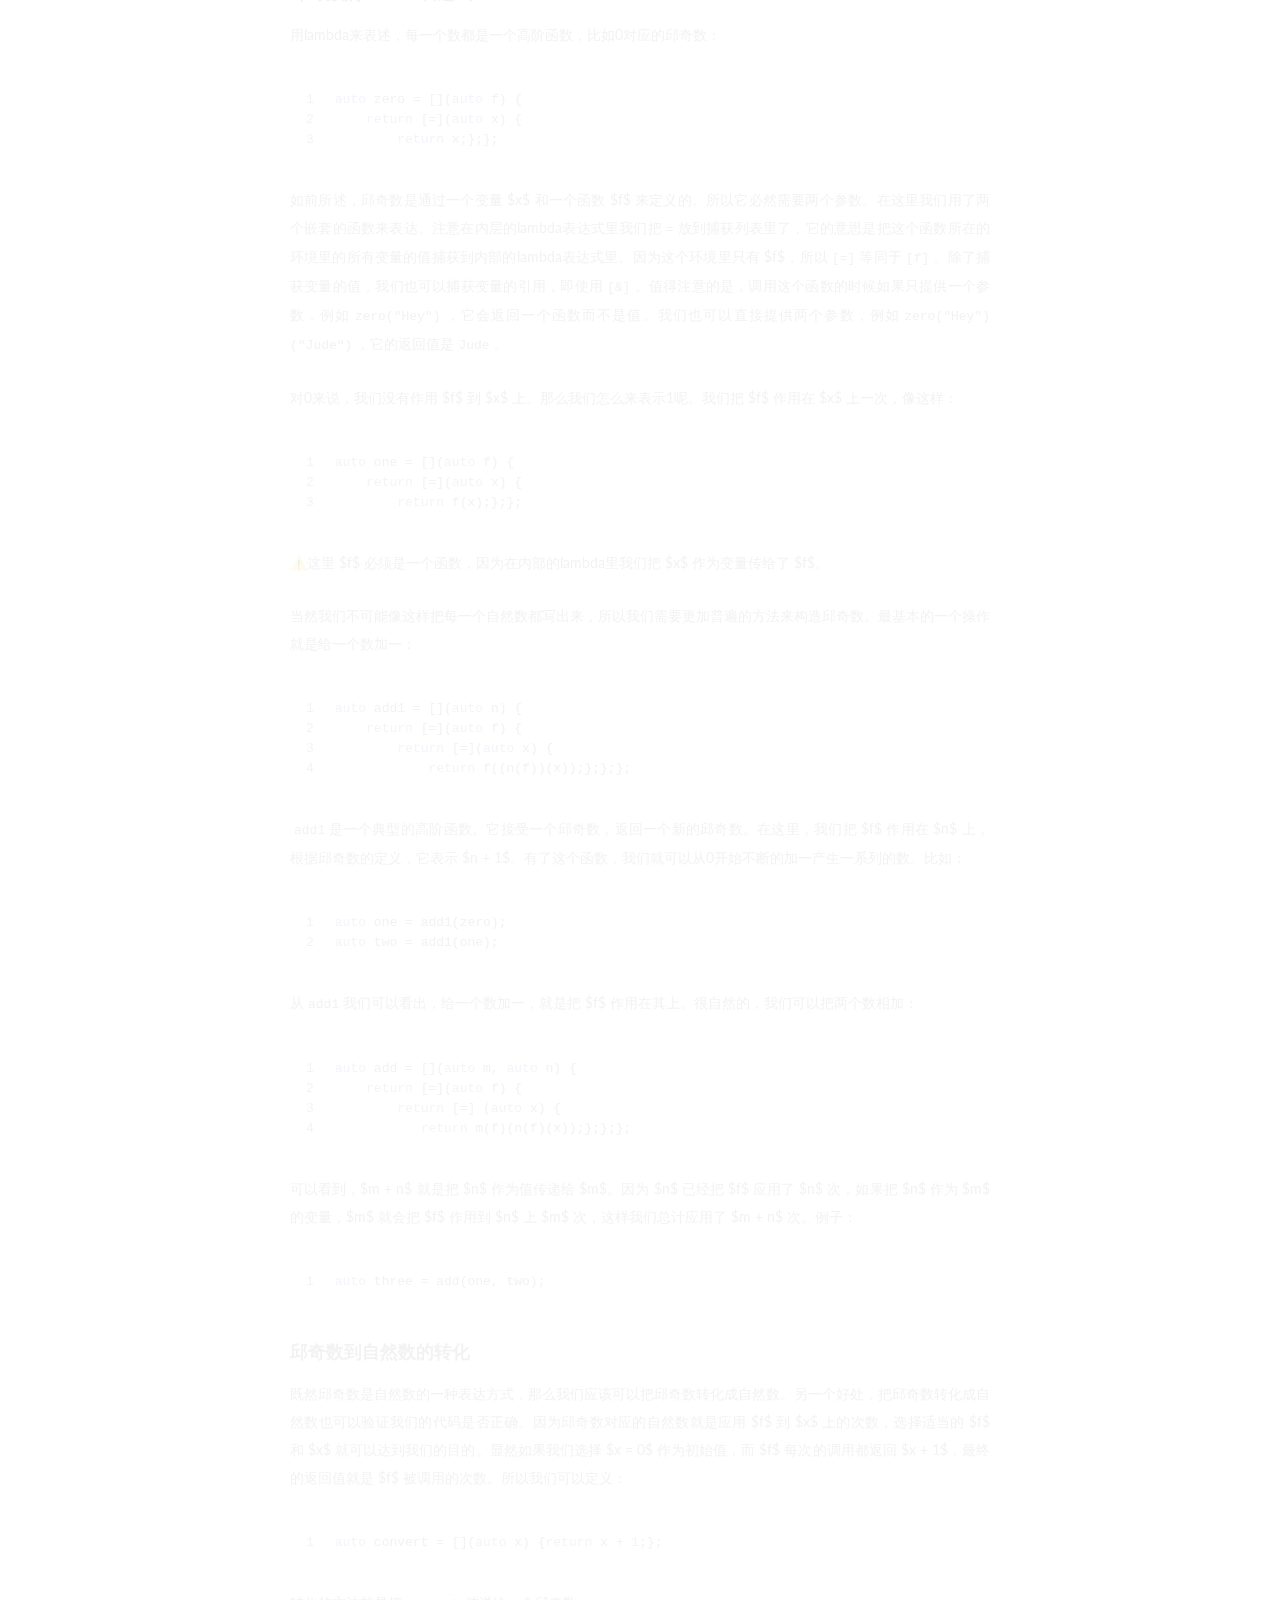
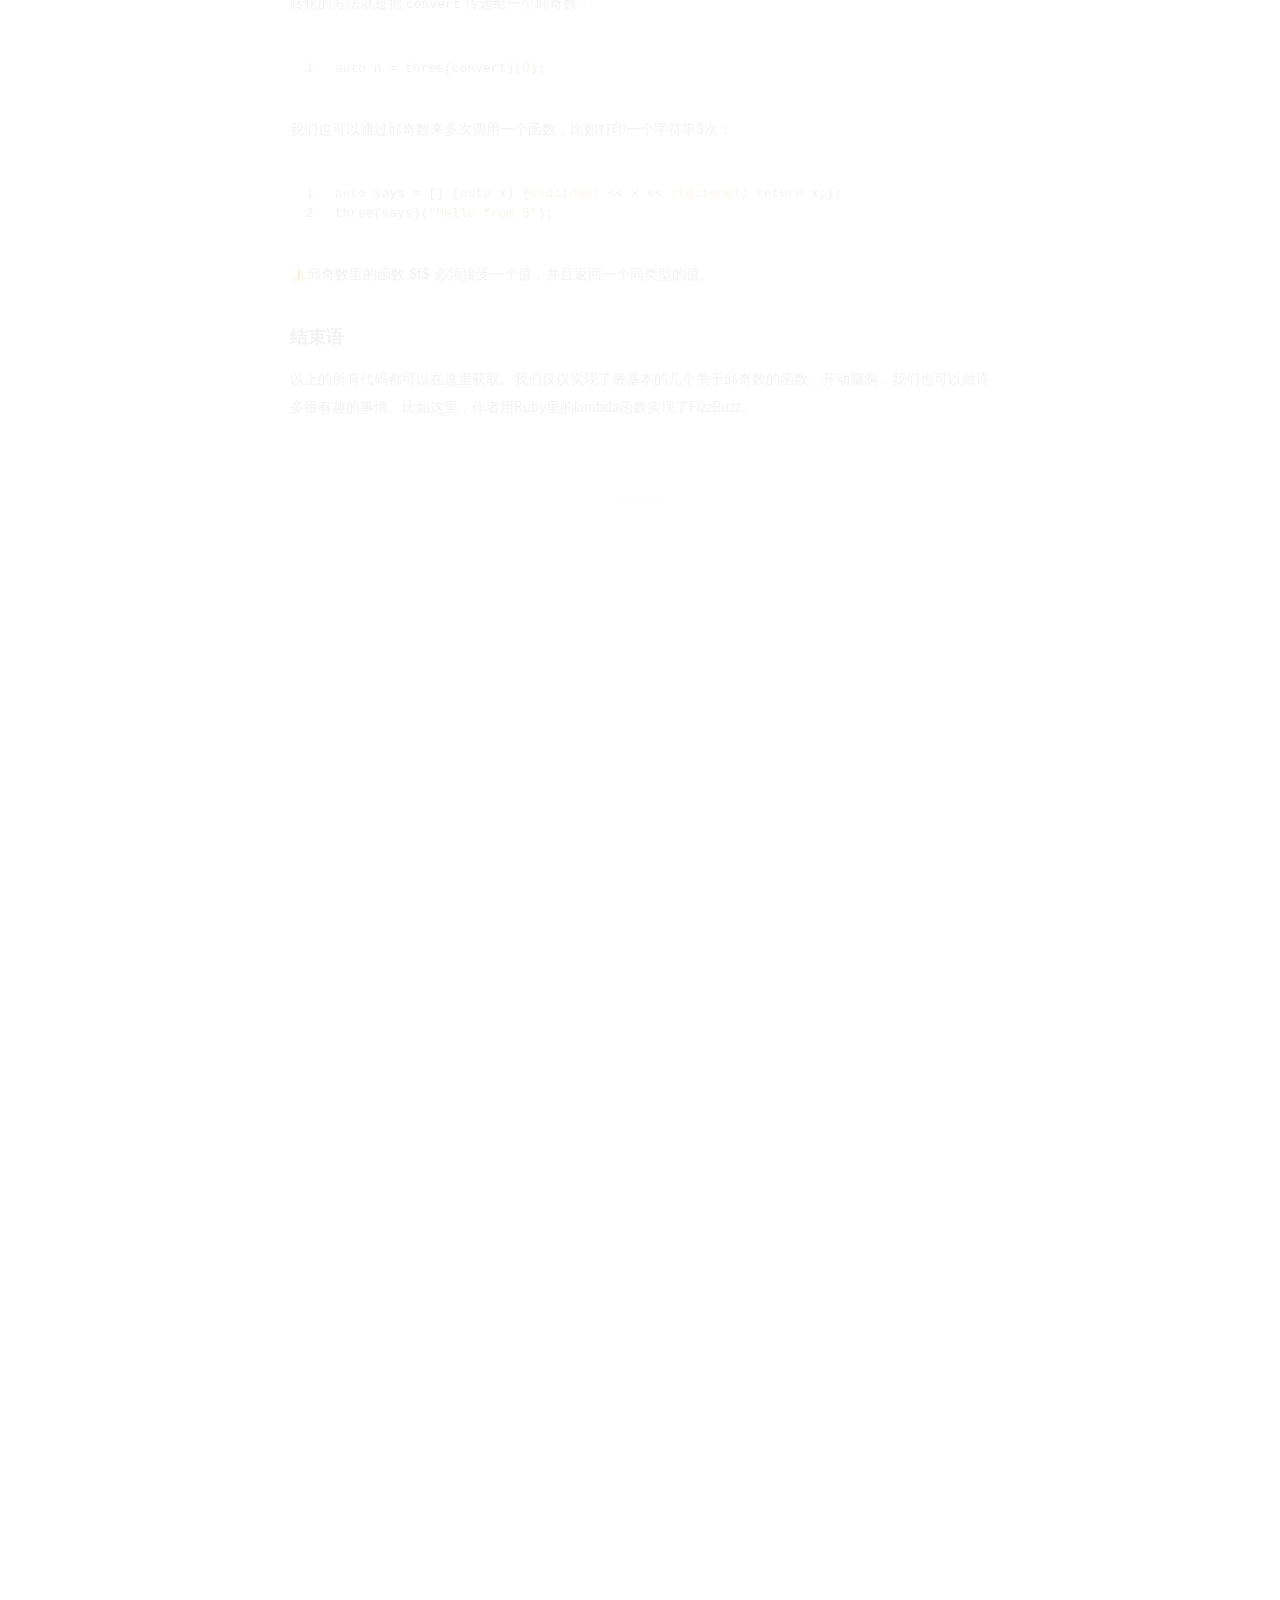
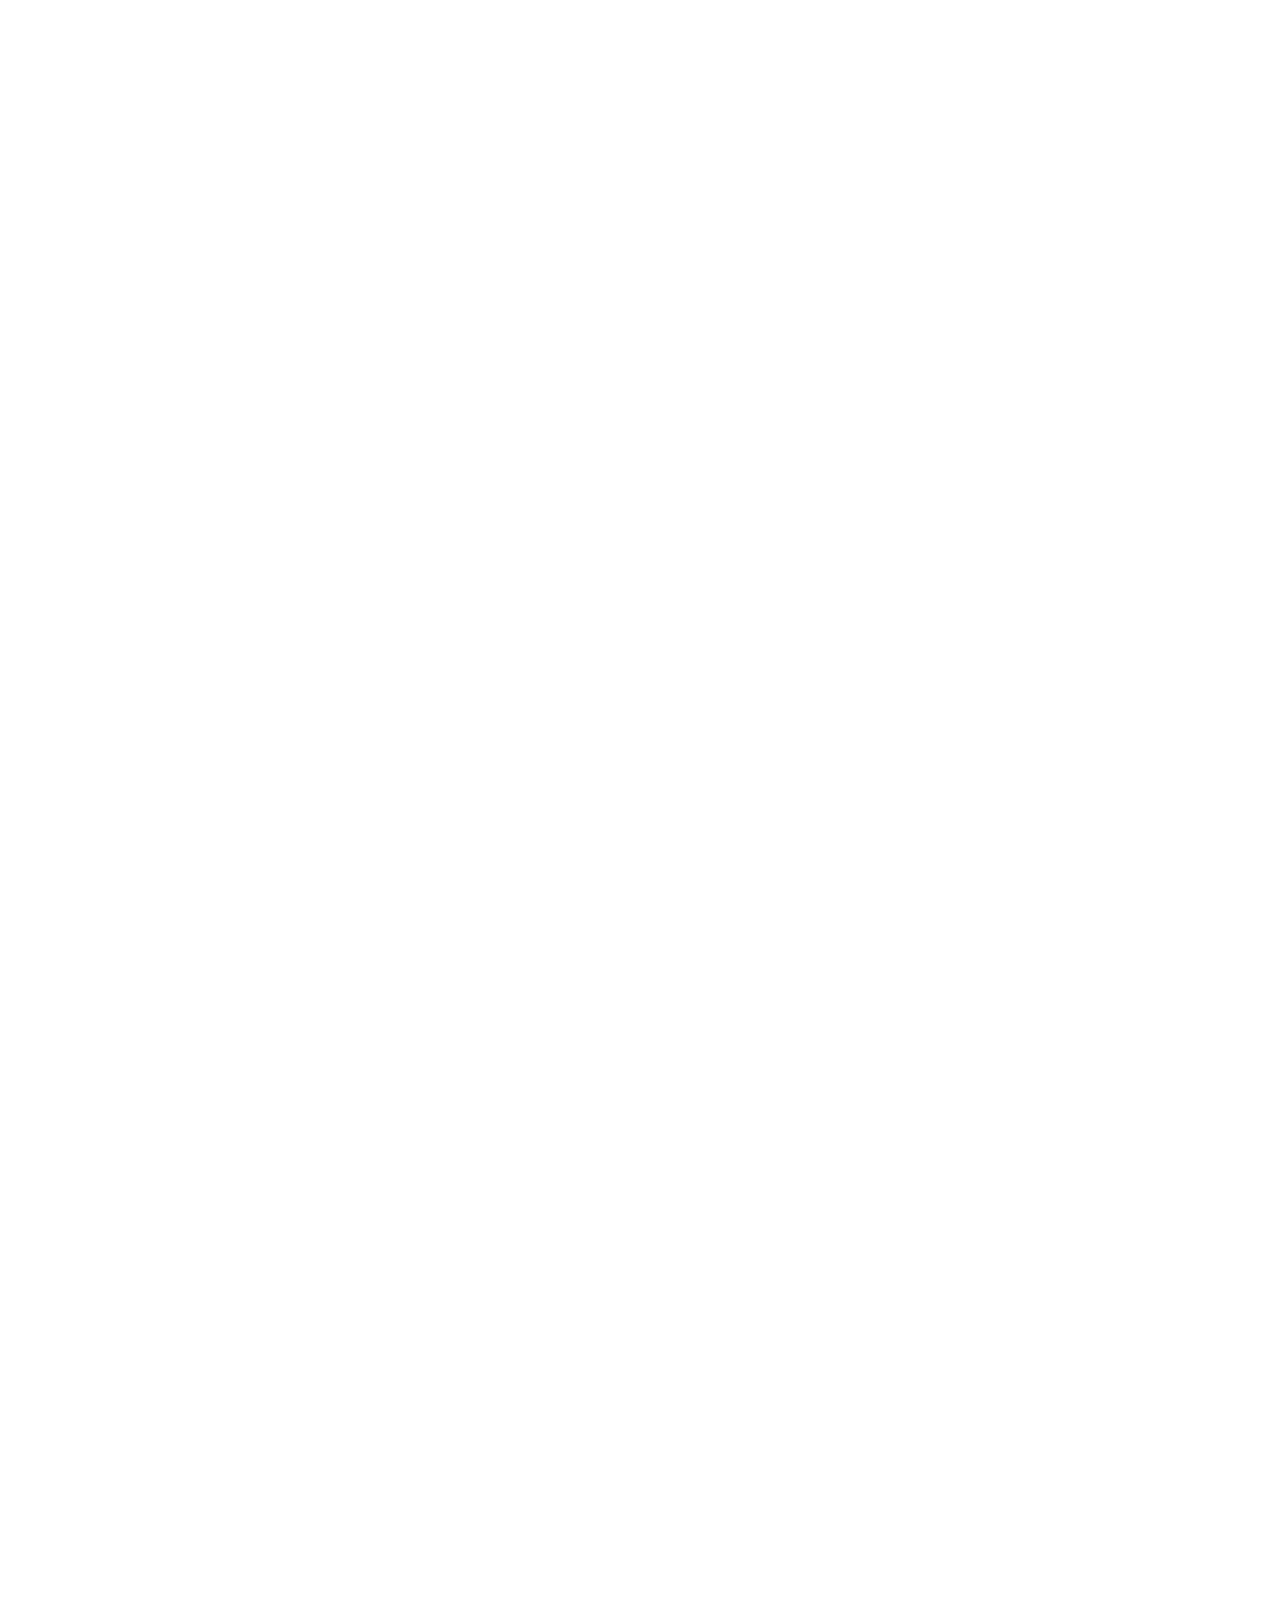
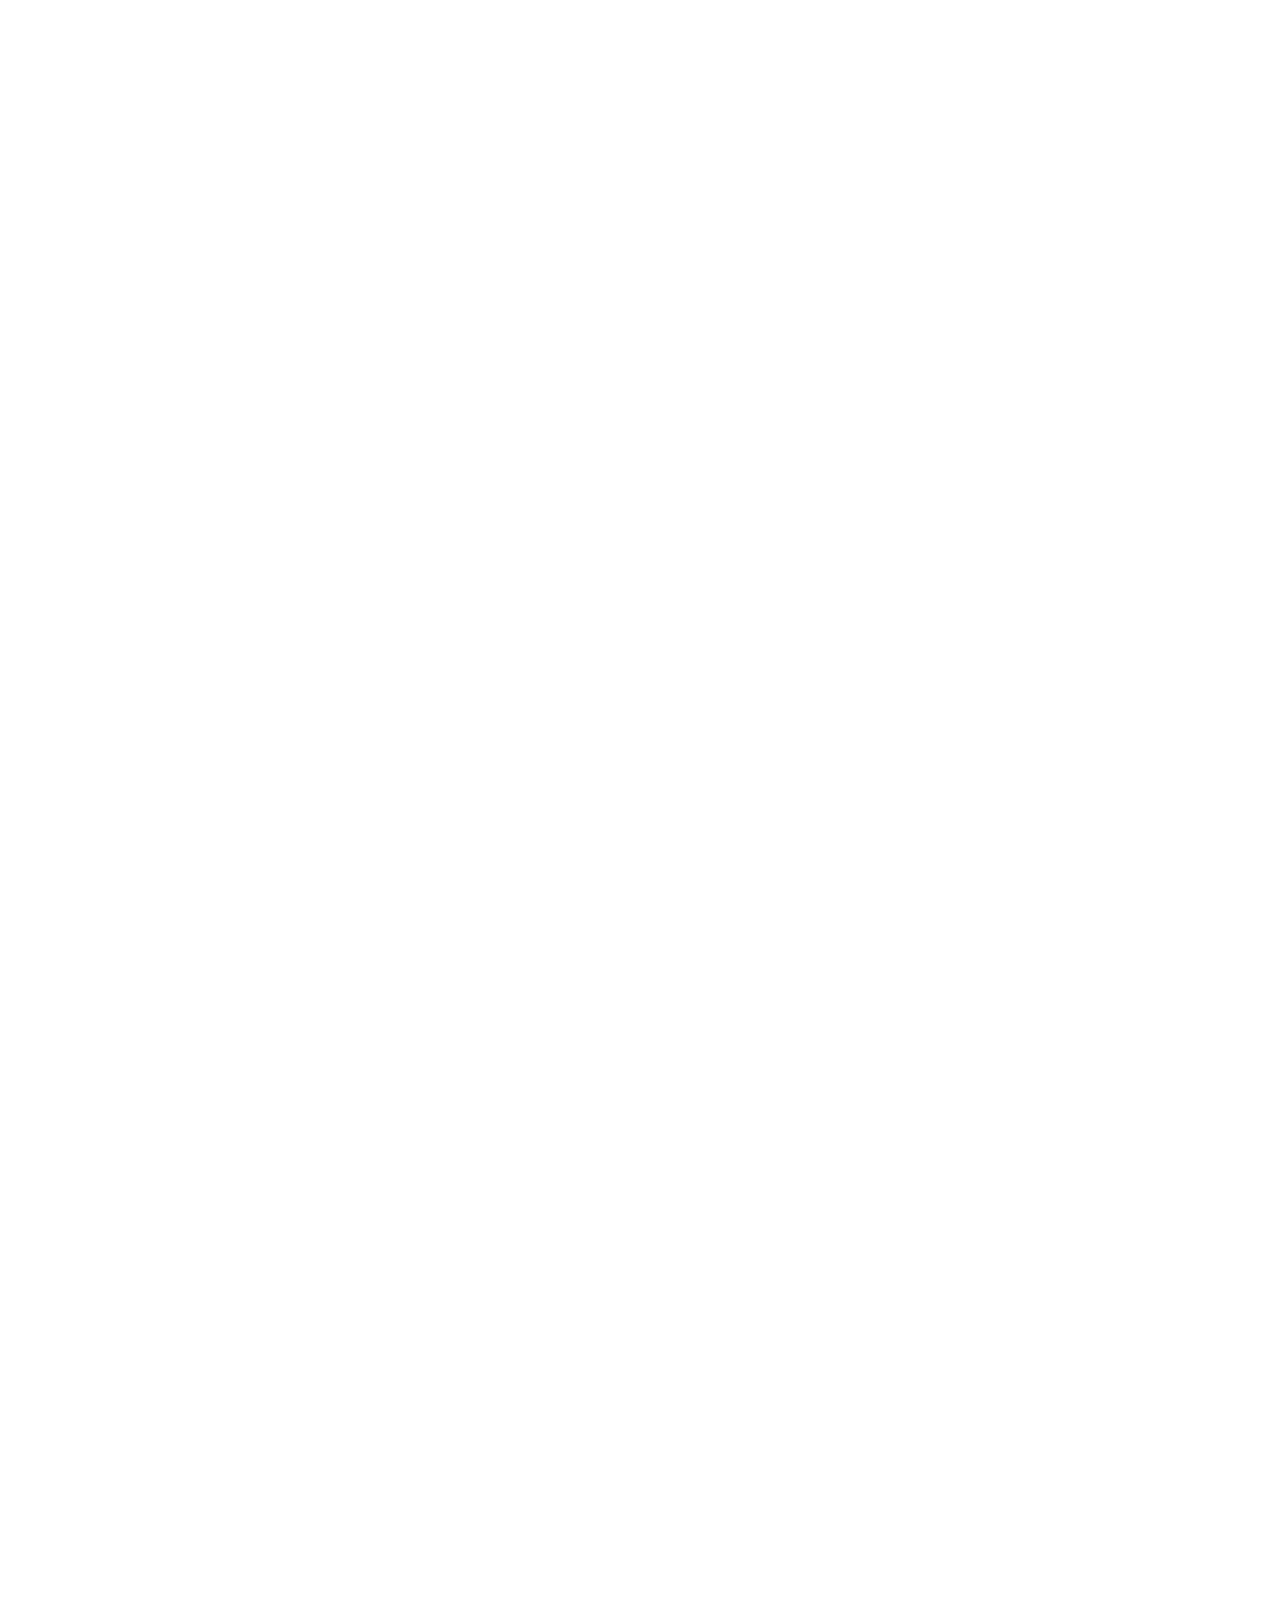
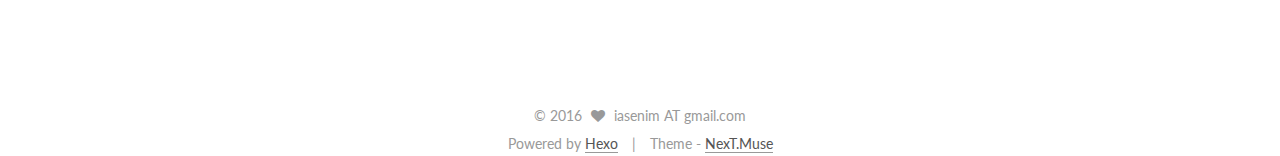
==== commit 67324e87: "Site updated: 2016-10-17 23:32:35" ====
--- a/index.html
+++ b/index.html
@@ -1,110 +1,303 @@
-<!DOCTYPE html>
-<html>
+<!doctype html>
+
+
+
+  
+
+
+<html class="theme-next muse use-motion">
 <head>
-  <!-- hexo-inject:begin --><!-- hexo-inject:end --><meta charset="utf-8">
-  
-  <title>(random (...))</title>
-  <meta name="viewport" content="width=device-width, initial-scale=1, maximum-scale=1">
-  <meta property="og:type" content="website">
+  <!-- hexo-inject:begin --><!-- hexo-inject:end --><meta charset="UTF-8"/>
+<meta http-equiv="X-UA-Compatible" content="IE=edge,chrome=1" />
+<meta name="viewport" content="width=device-width, initial-scale=1, maximum-scale=1"/>
+
+
+
+<meta http-equiv="Cache-Control" content="no-transform" />
+<meta http-equiv="Cache-Control" content="no-siteapp" />
+
+
+
+
+
+
+
+
+
+
+
+
+  
+  
+  <link href="/vendors/fancybox/source/jquery.fancybox.css?v=2.1.5" rel="stylesheet" type="text/css" />
+
+
+
+
+  
+  
+  
+  
+
+  
+    
+    
+  
+
+  
+
+  
+
+  
+
+  
+
+  
+    
+    
+    <link href="//fonts.googleapis.com/css?family=Lato:300,300italic,400,400italic,700,700italic&subset=latin,latin-ext" rel="stylesheet" type="text/css">
+  
+
+
+
+
+
+
+<link href="/vendors/font-awesome/css/font-awesome.min.css?v=4.4.0" rel="stylesheet" type="text/css" />
+
+<link href="/css/main.css?v=5.0.2" rel="stylesheet" type="text/css" />
+
+
+  <meta name="keywords" content="Hexo, NexT" />
+
+
+
+
+
+
+
+
+  <link rel="shortcut icon" type="image/x-icon" href="/favicon.ico?v=5.0.2" />
+
+
+
+
+
+
+<meta property="og:type" content="website">
 <meta property="og:title" content="(random (...))">
 <meta property="og:url" content="https://iasenim.github.io/index.html">
 <meta property="og:site_name" content="(random (...))">
 <meta name="twitter:card" content="summary">
 <meta name="twitter:title" content="(random (...))">
-  
-    <link rel="alternate" href="/atom.xml" title="(random (...))" type="application/atom+xml">
-  
-  
-    <link rel="icon" href="/favicon.png">
-  
-  
-    <link href="//fonts.googleapis.com/css?family=Source+Code+Pro" rel="stylesheet" type="text/css">
-  
-  <link rel="stylesheet" href="/css/style.css">
-  
-<!-- Google Analytics -->
-<script type="text/javascript">
-(function(i,s,o,g,r,a,m){i['GoogleAnalyticsObject']=r;i[r]=i[r]||function(){
-(i[r].q=i[r].q||[]).push(arguments)},i[r].l=1*new Date();a=s.createElement(o),
-m=s.getElementsByTagName(o)[0];a.async=1;a.src=g;m.parentNode.insertBefore(a,m)
-})(window,document,'script','//www.google-analytics.com/analytics.js','ga');
-
-ga('create', 'UA-82815912-1', 'auto');
-ga('send', 'pageview');
-
+
+
+
+<script type="text/javascript" id="hexo.configuration">
+  var NexT = window.NexT || {};
+  var CONFIG = {
+    scheme: 'Muse',
+    sidebar: {"position":"left","display":"post"},
+    fancybox: true,
+    motion: true,
+    duoshuo: {
+      userId: '0',
+      author: 'Author'
+    }
+  };
 </script>
-<!-- End Google Analytics --><!-- hexo-inject:begin --><!-- hexo-inject:end -->
-
-
+
+
+
+
+  <link rel="canonical" href="https://iasenim.github.io/"/>
+
+
+  <title> (random (...)) </title><!-- hexo-inject:begin --><!-- hexo-inject:end -->
 </head>
 
-<body>
-  <!-- hexo-inject:begin --><!-- hexo-inject:end --><div id="container">
-    <div id="wrap">
-      <header id="header">
-  <div id="banner"></div>
-  <div id="header-outer" class="outer">
-    <div id="header-title" class="inner">
-      <h1 id="logo-wrap">
-        <a href="/" id="logo">(random (...))</a>
-      </h1>
-      
-    </div>
-    <div id="header-inner" class="inner">
-      <nav id="main-nav">
-        <a id="main-nav-toggle" class="nav-icon"></a>
-        
-          <a class="main-nav-link" href="/">Home</a>
-        
-          <a class="main-nav-link" href="/archives">Archives</a>
-        
-      </nav>
-      <nav id="sub-nav">
-        
-          <a id="nav-rss-link" class="nav-icon" href="/atom.xml" title="RSS Feed"></a>
-        
-        <a id="nav-search-btn" class="nav-icon" title="Search"></a>
-      </nav>
-      <div id="search-form-wrap">
-        <form action="//google.com/search" method="get" accept-charset="UTF-8" class="search-form"><input type="search" name="q" results="0" class="search-form-input" placeholder="Search"><button type="submit" class="search-form-submit">&#xF002;</button><input type="hidden" name="sitesearch" value="https://iasenim.github.io"></form>
-      </div>
-    </div>
+<body itemscope itemtype="//schema.org/WebPage" lang="en">
+
+  
+
+
+<!-- hexo-inject:begin --><!-- hexo-inject:end --><script>
+  (function(i,s,o,g,r,a,m){i['GoogleAnalyticsObject']=r;i[r]=i[r]||function(){
+            (i[r].q=i[r].q||[]).push(arguments)},i[r].l=1*new Date();a=s.createElement(o),
+          m=s.getElementsByTagName(o)[0];a.async=1;a.src=g;m.parentNode.insertBefore(a,m)
+  })(window,document,'script','//www.google-analytics.com/analytics.js','ga');
+  ga('create', 'UA-82815912-1', 'auto');
+  ga('send', 'pageview');
+</script>
+
+
+
+
+
+
+
+
+
+  
+  
+    
+  
+
+  <div class="container one-collumn sidebar-position-left 
+   page-home 
+ ">
+    <div class="headband"></div>
+
+    <header id="header" class="header" itemscope itemtype="//schema.org/WPHeader">
+      <div class="header-inner"><div class="site-meta ">
+  
+
+  <div class="custom-logo-site-title">
+    <a href="/"  class="brand" rel="start">
+      <span class="logo-line-before"><i></i></span>
+      <span class="site-title">(random (...))</span>
+      <span class="logo-line-after"><i></i></span>
+    </a>
   </div>
-</header>
-      <div class="outer">
-        <section id="main">
-  
-    <article id="post-Church-numerals-in-C-generic-lambdas" class="article article-type-post" itemscope itemprop="blogPost">
-  <div class="article-meta">
-    <a href="/2016/10/14/Church-numerals-in-C-generic-lambdas/" class="article-date">
-  <time datetime="2016-10-14T06:13:23.000Z" itemprop="datePublished">2016-10-14</time>
-</a>
-    
-  </div>
-  <div class="article-inner">
-    
-    
-      <header class="article-header">
-        
-  
-    <h1 itemprop="name">
-      <a class="article-title" href="/2016/10/14/Church-numerals-in-C-generic-lambdas/">邱奇数的C++实现</a>
-    </h1>
-  
-
+  <p class="site-subtitle"></p>
+</div>
+
+<div class="site-nav-toggle">
+  <button>
+    <span class="btn-bar"></span>
+    <span class="btn-bar"></span>
+    <span class="btn-bar"></span>
+  </button>
+</div>
+
+<nav class="site-nav">
+  
+
+  
+    <ul id="menu" class="menu">
+      
+        
+        <li class="menu-item menu-item-home">
+          <a href="/" rel="section">
+            
+              <i class="menu-item-icon fa fa-fw fa-home"></i> <br />
+            
+            Home
+          </a>
+        </li>
+      
+        
+        <li class="menu-item menu-item-archives">
+          <a href="/archives" rel="section">
+            
+              <i class="menu-item-icon fa fa-fw fa-archive"></i> <br />
+            
+            Archives
+          </a>
+        </li>
+      
+        
+        <li class="menu-item menu-item-tags">
+          <a href="/tags" rel="section">
+            
+              <i class="menu-item-icon fa fa-fw fa-tags"></i> <br />
+            
+            Tags
+          </a>
+        </li>
+      
+
+      
+    </ul>
+  
+
+  
+</nav>
+
+ </div>
+    </header>
+
+    <main id="main" class="main">
+      <div class="main-inner">
+        <div class="content-wrap">
+          <div id="content" class="content">
+            
+  <section id="posts" class="posts-expand">
+    
+      
+
+  
+  
+
+  
+  
+  
+
+  <article class="post post-type-normal " itemscope itemtype="//schema.org/Article">
+
+    
+      <header class="post-header">
+
+        
+        
+          <h1 class="post-title" itemprop="name headline">
+            
+            
+              
+                
+                <a class="post-title-link" href="/2016/10/14/Church-numerals-in-C-generic-lambdas/" itemprop="url">
+                  邱奇数的C++实现
+                </a>
+              
+            
+          </h1>
+        
+
+        <div class="post-meta">
+          <span class="post-time">
+            <span class="post-meta-item-icon">
+              <i class="fa fa-calendar-o"></i>
+            </span>
+            <span class="post-meta-item-text">Posted on</span>
+            <time itemprop="dateCreated" datetime="2016-10-14T00:13:23-06:00" content="2016-10-14">
+              2016-10-14
+            </time>
+          </span>
+
+          
+
+          
+            
+          
+
+          
+
+          
+          
+
+          
+        </div>
       </header>
     
-    <div class="article-entry" itemprop="articleBody">
-      
-        <p><a href="https://en.wikipedia.org/wiki/Church_encoding#Church_numerals" target="_blank" rel="external">邱奇数</a>(Church Numerals)是 $\lambda$ 演算中的一个著名例子。我们可以通过实现它来了解和练习使用C++14里的Generic Lambda。本文里的例子最新的C++编译器（VC2015, g++ 6, clang++ 3.8）都可以编译运行。</p>
-<h3 id="什么是邱奇数？"><a href="#什么是邱奇数？" class="headerlink" title="什么是邱奇数？"></a>什么是邱奇数？</h3><p>邱奇数是通过函数来表示自然数的方法。直观上讲，邱奇数可以类比于下图（图一）里表示数字的方法。假设我们有一个球，我们可以把这个球放到一个箱子里，然后可以把这个装着球的箱子在放到另一个箱子里，依次类推。当然你也可以用俄罗斯套娃来想象这个过程。当只有球的时候，我们说这种情况代表0；当有一个箱子的时候代表1。这样我们就可以用嵌套的箱子的个数来代表自然数了。</p>
+
+
+    <div class="post-body" itemprop="articleBody">
+
+      
+      
+
+      
+        
+          
+            <p><a href="https://en.wikipedia.org/wiki/Church_encoding#Church_numerals" target="_blank" rel="external">邱奇数</a>(Church Numerals)是 $\lambda$ 演算中的一个著名例子。我们可以通过实现它来了解和练习使用C++14里的Generic Lambda。本文里的例子最新的C++编译器（VC2015, g++ 6, clang++ 3.8）都可以编译运行。</p>
+<h3 id="什么是邱奇数？"><a href="#什么是邱奇数？" class="headerlink" title="什么是邱奇数？"></a>什么是邱奇数？</h3><p>邱奇数是通过函数来表示自然数的方法。直观上讲，邱奇数可以类比于下图（图一）里表示数字的方法。假设我们有一个球，我们可以把这个球放到一个箱子里，然后可以把这个装着球的箱子再放到另一个箱子里，依次类推。当然你也可以用俄罗斯套娃来想象这个过程。当只有球的时候，我们说这种情况代表0；当有一个箱子的时候代表1。这样我们就可以用嵌套的箱子的个数来代表自然数了。</p>
 <p> <img src="/images/box_numbers.png" alt="图一"></p>
 <p>邱奇数的构建过程是很类似的。设有一个自变量 $x$ 和一个函数 $f$，单独的 $x$ 表示0; 当函数作用一次时，我们得到 $f(x)$，我们以此代表1。类似的，数字2就是这个函数作用两次，即 $f(f(x))$。更普遍的，给定自然数 $n$, 其对应的邱奇数就是把 $f$ 作用 $n$ 次。如果我们要用程序语言来实现邱奇数，那么这个程序语言必须支持高阶函数（Higher Order Functions）。所谓的高阶函数就是可以接受别函数的函数，也可以返回一个函数。要实现高阶函数，函数必须可以可以被当成一个值来传递。为什么必须要求高阶函数呢？这是因为邱奇数本质上就是函数，作用在邱奇数上的代数操作必然是处理函数，产生函数的函数。</p>
 <h3 id="C-中的lambda"><a href="#C-中的lambda" class="headerlink" title="C++中的lambda"></a>C++中的lambda</h3><p>C++14标准里的Generic Lambda是一种函数，它可以当作值传递，接受别的lambda表达式作为参数，并且可以返回一个lambda表达式。它最基本的形式是：</p>
 <figure class="highlight c++"><table><tr><td class="gutter"><pre><div class="line">1</div><div class="line">2</div></pre></td><td class="code"><pre><div class="line"><span class="keyword">auto</span> n = <span class="number">1</span>;</div><div class="line"><span class="keyword">auto</span> square = [n] (<span class="keyword">auto</span> x) &#123;<span class="keyword">return</span> (x + n) * (n + x);&#125;;</div></pre></td></tr></table></figure>
 <p>这里我们定义了一个变量<code>square</code>，它的值是一个lambda表达式。一个lambda表达式包含三个部分：</p>
 <ul>
-<li>捕获列表：定义一个lambda时，我们有时候希望能用到定义lambda时所在的环境里的其他变量或者值。我们可以把这些放到捕获列表里。比如这里的$n$。除了通过值捕获，我们还可以通过引用（reference）来捕获，其形式是<code>[&amp;n]</code>。</li>
+<li>捕获列表：定义一个lambda时，我们有时候希望能用到定义这个lambda时所在的环境里的其他变量或者值。我们可以把这些放到捕获列表里，比如这里的$n$。除了通过值捕获，我们还可以通过引用（reference）来捕获，其形式是<code>[&amp;n]</code>。</li>
 <li>参数列表：和普通函数一样，表示函数的变量。</li>
 <li>函数体：函数的实现代码。如果没有<code>return</code>语句，函数返回类型是<code>void</code>。</li>
 </ul>
@@ -132,42 +325,99 @@
 <p>⚠️邱奇数里的函数 $f$ 必须接受一个值，并且返回一个同类型的值。</p>
 <h3 id="结束语"><a href="#结束语" class="headerlink" title="结束语"></a>结束语</h3><p>以上的所有代码都可以在<a href="https://gist.github.com/iasenim/5198f4e78f135dc18d95d1a41bdce8e6" target="_blank" rel="external">这里</a>获取。我们仅仅实现了最基本的几个关于邱奇数的函数。开动脑洞，我们也可以做许多很有趣的事情。比如<a href="http://codon.com/programming-with-nothing" target="_blank" rel="external">这里</a>，作者用Ruby里的lambda函数实现了FizzBuzz。</p>
 
-      
-    </div>
-    <footer class="article-footer">
-      <a data-url="https://iasenim.github.io/2016/10/14/Church-numerals-in-C-generic-lambdas/" data-id="ciudmlfee0000xy9vx4t20o3l" class="article-share-link">Share</a>
-      
+          
+        
+      
+    </div>
+
+    <div>
+      
+    </div>
+
+    <div>
+      
+    </div>
+
+    <footer class="post-footer">
+      
+
+      
+
+      
+      
+        <div class="post-eof"></div>
       
     </footer>
-  </div>
-  
-</article>
-
-
-  
-    <article id="post-Types-in-OCaml-and-Sets-in-Probability" class="article article-type-post" itemscope itemprop="blogPost">
-  <div class="article-meta">
-    <a href="/2016/08/14/Types-in-OCaml-and-Sets-in-Probability/" class="article-date">
-  <time datetime="2016-08-15T03:31:00.000Z" itemprop="datePublished">2016-08-14</time>
-</a>
-    
-  </div>
-  <div class="article-inner">
-    
-    
-      <header class="article-header">
-        
-  
-    <h1 itemprop="name">
-      <a class="article-title" href="/2016/08/14/Types-in-OCaml-and-Sets-in-Probability/">Types in OCaml and Sets in Probability</a>
-    </h1>
-  
-
+  </article>
+
+
+    
+      
+
+  
+  
+
+  
+  
+  
+
+  <article class="post post-type-normal " itemscope itemtype="//schema.org/Article">
+
+    
+      <header class="post-header">
+
+        
+        
+          <h1 class="post-title" itemprop="name headline">
+            
+            
+              
+                
+                <a class="post-title-link" href="/2016/08/14/Types-in-OCaml-and-Sets-in-Probability/" itemprop="url">
+                  Types in OCaml and Sets in Probability
+                </a>
+              
+            
+          </h1>
+        
+
+        <div class="post-meta">
+          <span class="post-time">
+            <span class="post-meta-item-icon">
+              <i class="fa fa-calendar-o"></i>
+            </span>
+            <span class="post-meta-item-text">Posted on</span>
+            <time itemprop="dateCreated" datetime="2016-08-14T21:31:00-06:00" content="2016-08-14">
+              2016-08-14
+            </time>
+          </span>
+
+          
+
+          
+            
+          
+
+          
+
+          
+          
+
+          
+        </div>
       </header>
     
-    <div class="article-entry" itemprop="articleBody">
-      
-        <p>Recently I decided to pick up probability theory again. This is a subject that always puzzles me.  One thing I noticed is that sometimes the notations used in probability theory can be quite misleading. In contrast, a programming language is meant to be precise on what it says. So can we express concepts in probability theory using some programming language constructs so that one can understand them better? This post is such an attempt.  </p>
+
+
+    <div class="post-body" itemprop="articleBody">
+
+      
+      
+
+      
+        
+          
+            <p>Recently I decided to pick up probability theory again. This is a subject that always puzzles me.  One thing I noticed is that sometimes the notations used in probability theory can be quite misleading. In contrast, a programming language is meant to be precise on what it says. So can we express concepts in probability theory using some programming language constructs so that one can understand them better? This post is such an attempt.  </p>
 <p>Modern probability theory is based on the concept of <em>Set</em>s. A probability space consists a set $\Omega$, a probability function $P$ that maps a subset (<em>event</em>) of $\Omega$ to a real number.  (To be complete, it also includes a $\sigma$-algebra of subsets of $\Omega$ which I will not talk about.) The probability function $P$ satisfies two properties: </p>
 <ol>
 <li>$P(\emptyset) = 0, P(\Omega) = 1$</li>
@@ -208,93 +458,207 @@
 <hr>
 <p>After I used computer programs to solve probability problems, I used to implicitly use these concepts without realizing them. Programming using a good typed language forced me to think more clearly. And doing so actually helped me to understand both probability and programming better. </p>
 
-      
-    </div>
-    <footer class="article-footer">
-      <a data-url="https://iasenim.github.io/2016/08/14/Types-in-OCaml-and-Sets-in-Probability/" data-id="ciudmlfej0001xy9v07matqw7" class="article-share-link">Share</a>
-      
+          
+        
+      
+    </div>
+
+    <div>
+      
+    </div>
+
+    <div>
+      
+    </div>
+
+    <footer class="post-footer">
+      
+
+      
+
+      
+      
+        <div class="post-eof"></div>
       
     </footer>
+  </article>
+
+
+    
+  </section>
+
+  
+
+
+          </div>
+          
+
+
+          
+
+        </div>
+        
+          
+  
+  <div class="sidebar-toggle">
+    <div class="sidebar-toggle-line-wrap">
+      <span class="sidebar-toggle-line sidebar-toggle-line-first"></span>
+      <span class="sidebar-toggle-line sidebar-toggle-line-middle"></span>
+      <span class="sidebar-toggle-line sidebar-toggle-line-last"></span>
+    </div>
   </div>
-  
-</article>
-
-
-  
-
-</section>
-        
-          <aside id="sidebar">
-  
-    
-
-  
-    
-
-  
-    
-  
-    
-  <div class="widget-wrap">
-    <h3 class="widget-title">Archives</h3>
-    <div class="widget">
-      <ul class="archive-list"><li class="archive-list-item"><a class="archive-list-link" href="/archives/2016/10/">October 2016</a></li><li class="archive-list-item"><a class="archive-list-link" href="/archives/2016/08/">August 2016</a></li></ul>
+
+  <aside id="sidebar" class="sidebar">
+    <div class="sidebar-inner">
+
+      
+
+      
+
+      <section class="site-overview sidebar-panel  sidebar-panel-active ">
+        <div class="site-author motion-element" itemprop="author" itemscope itemtype="//schema.org/Person">
+          <img class="site-author-image" itemprop="image"
+               src="/images/avatar.gif"
+               alt="iasenim AT gmail.com" />
+          <p class="site-author-name" itemprop="name">iasenim AT gmail.com</p>
+          <p class="site-description motion-element" itemprop="description"></p>
+        </div>
+        <nav class="site-state motion-element">
+          <div class="site-state-item site-state-posts">
+            <a href="/archives">
+              <span class="site-state-item-count">2</span>
+              <span class="site-state-item-name">posts</span>
+            </a>
+          </div>
+
+          
+
+          
+            <div class="site-state-item site-state-tags">
+              <a href="/tags">
+                <span class="site-state-item-count">3</span>
+                <span class="site-state-item-name">tags</span>
+              </a>
+            </div>
+          
+
+        </nav>
+
+        
+
+        <div class="links-of-author motion-element">
+          
+        </div>
+
+        
+        
+
+        
+        
+
+      </section>
+
+      
+
+    </div>
+  </aside>
+
+
+        
+      </div>
+    </main>
+
+    <footer id="footer" class="footer">
+      <div class="footer-inner">
+        <div class="copyright" >
+  
+  &copy; 
+  <span itemprop="copyrightYear">2016</span>
+  <span class="with-love">
+    <i class="fa fa-heart"></i>
+  </span>
+  <span class="author" itemprop="copyrightHolder">iasenim AT gmail.com</span>
+</div>
+
+<div class="powered-by">
+  Powered by <a class="theme-link" href="https://hexo.io">Hexo</a>
+</div>
+
+<div class="theme-info">
+  Theme -
+  <a class="theme-link" href="https://github.com/iissnan/hexo-theme-next">
+    NexT.Muse
+  </a>
+</div>
+
+        
+
+        
+      </div>
+    </footer>
+
+    <div class="back-to-top">
+      <i class="fa fa-arrow-up"></i>
     </div>
   </div>
 
-
-  
-    
-  <div class="widget-wrap">
-    <h3 class="widget-title">Recent Posts</h3>
-    <div class="widget">
-      <ul>
-        
-          <li>
-            <a href="/2016/10/14/Church-numerals-in-C-generic-lambdas/">邱奇数的C++实现</a>
-          </li>
-        
-          <li>
-            <a href="/2016/08/14/Types-in-OCaml-and-Sets-in-Probability/">Types in OCaml and Sets in Probability</a>
-          </li>
-        
-      </ul>
-    </div>
-  </div>
-
-  
-</aside>
-        
-      </div>
-      <footer id="footer">
-  
-  <div class="outer">
-    <div id="footer-info" class="inner">
-      &copy; 2016 iasenim AT gmail.com<br>
-      Powered by <a href="http://hexo.io/" target="_blank">Hexo</a>
-    </div>
-  </div>
-</footer>
-    </div>
-    <nav id="mobile-nav">
-  
-    <a href="/" class="mobile-nav-link">Home</a>
-  
-    <a href="/archives" class="mobile-nav-link">Archives</a>
-  
-</nav>
-    
-
-<script src="//ajax.googleapis.com/ajax/libs/jquery/2.0.3/jquery.min.js"></script>
-
-
-  <link rel="stylesheet" href="/fancybox/jquery.fancybox.css">
-  <script src="/fancybox/jquery.fancybox.pack.js"></script>
-
-
-<script src="/js/script.js"></script>
-
-  </div><!-- hexo-inject:begin --><!-- Begin: Injected MathJax -->
+  
+
+<script type="text/javascript">
+  if (Object.prototype.toString.call(window.Promise) !== '[object Function]') {
+    window.Promise = null;
+  }
+</script>
+
+
+
+
+
+
+
+
+
+  
+
+
+
+  
+  <script type="text/javascript" src="/vendors/jquery/index.js?v=2.1.3"></script>
+
+  
+  <script type="text/javascript" src="/vendors/fastclick/lib/fastclick.min.js?v=1.0.6"></script>
+
+  
+  <script type="text/javascript" src="/vendors/jquery_lazyload/jquery.lazyload.js?v=1.9.7"></script>
+
+  
+  <script type="text/javascript" src="/vendors/velocity/velocity.min.js?v=1.2.1"></script>
+
+  
+  <script type="text/javascript" src="/vendors/velocity/velocity.ui.min.js?v=1.2.1"></script>
+
+  
+  <script type="text/javascript" src="/vendors/fancybox/source/jquery.fancybox.pack.js?v=2.1.5"></script>
+
+
+  
+
+
+  <script type="text/javascript" src="/js/src/utils.js?v=5.0.2"></script>
+
+  <script type="text/javascript" src="/js/src/motion.js?v=5.0.2"></script>
+
+
+
+  
+  
+
+  
+
+  
+
+
+  <script type="text/javascript" src="/js/src/bootstrap.js?v=5.0.2"></script><!-- hexo-inject:begin --><!-- Begin: Injected MathJax -->
 <script type="text/x-mathjax-config">
   MathJax.Hub.Config({"tex2jax":{"inlineMath":[["$","$"],["\\(","\\)"]],"skipTags":["script","noscript","style","textarea","pre","code"],"processEscapes":true},"TeX":{"equationNumbers":{"autoNumber":"AMS"}}});
 </script>
@@ -312,5 +676,27 @@
 </script>
 <!-- End: Injected MathJax -->
 <!-- hexo-inject:end -->
+
+
+
+  
+
+
+
+  
+
+
+
+
+  
+  
+
+  
+
+  
+
+  
+
+
 </body>
-</html>+</html>
--- a/css/main.css
+++ b/css/main.css
@@ -0,0 +1,2202 @@
+/* normalize.css v3.0.2 | MIT License | git.io/normalize */
+html {
+  font-family: sans-serif; /* 1 */
+  -ms-text-size-adjust: 100%; /* 2 */
+  -webkit-text-size-adjust: 100%; /* 2 */
+}
+body {
+  margin: 0;
+}
+article,
+aside,
+details,
+figcaption,
+figure,
+footer,
+header,
+hgroup,
+main,
+menu,
+nav,
+section,
+summary {
+  display: block;
+}
+audio,
+canvas,
+progress,
+video {
+  display: inline-block; /* 1 */
+  vertical-align: baseline; /* 2 */
+}
+audio:not([controls]) {
+  display: none;
+  height: 0;
+}
+[hidden],
+template {
+  display: none;
+}
+a {
+  background-color: transparent;
+}
+a:active,
+a:hover {
+  outline: 0;
+}
+abbr[title] {
+  border-bottom: 1px dotted;
+}
+b,
+strong {
+  font-weight: bold;
+}
+dfn {
+  font-style: italic;
+}
+h1 {
+  font-size: 2em;
+  margin: 0.67em 0;
+}
+mark {
+  background: #ff0;
+  color: #000;
+}
+small {
+  font-size: 80%;
+}
+sub,
+sup {
+  font-size: 75%;
+  line-height: 0;
+  position: relative;
+  vertical-align: baseline;
+}
+sup {
+  top: -0.5em;
+}
+sub {
+  bottom: -0.25em;
+}
+img {
+  border: 0;
+}
+svg:not(:root) {
+  overflow: hidden;
+}
+figure {
+  margin: 1em 40px;
+}
+hr {
+  -moz-box-sizing: content-box;
+  box-sizing: content-box;
+  height: 0;
+}
+pre {
+  overflow: auto;
+}
+code,
+kbd,
+pre,
+samp {
+  font-family: monospace, monospace;
+  font-size: 1em;
+}
+button,
+input,
+optgroup,
+select,
+textarea {
+  color: inherit; /* 1 */
+  font: inherit; /* 2 */
+  margin: 0; /* 3 */
+}
+button {
+  overflow: visible;
+}
+button,
+select {
+  text-transform: none;
+}
+button,
+html input[type="button"],
+input[type="reset"],
+input[type="submit"] {
+  -webkit-appearance: button; /* 2 */
+  cursor: pointer; /* 3 */
+}
+button[disabled],
+html input[disabled] {
+  cursor: default;
+}
+button::-moz-focus-inner,
+input::-moz-focus-inner {
+  border: 0;
+  padding: 0;
+}
+input {
+  line-height: normal;
+}
+input[type="checkbox"],
+input[type="radio"] {
+  box-sizing: border-box; /* 1 */
+  padding: 0; /* 2 */
+}
+input[type="number"]::-webkit-inner-spin-button,
+input[type="number"]::-webkit-outer-spin-button {
+  height: auto;
+}
+input[type="search"] {
+  -webkit-appearance: textfield; /* 1 */
+  -moz-box-sizing: content-box;
+  -webkit-box-sizing: content-box; /* 2 */
+  box-sizing: content-box;
+}
+input[type="search"]::-webkit-search-cancel-button,
+input[type="search"]::-webkit-search-decoration {
+  -webkit-appearance: none;
+}
+fieldset {
+  border: 1px solid #c0c0c0;
+  margin: 0 2px;
+  padding: 0.35em 0.625em 0.75em;
+}
+legend {
+  border: 0; /* 1 */
+  padding: 0; /* 2 */
+}
+textarea {
+  overflow: auto;
+}
+optgroup {
+  font-weight: bold;
+}
+table {
+  border-collapse: collapse;
+  border-spacing: 0;
+}
+td,
+th {
+  padding: 0;
+}
+::selection {
+  background: #262a30;
+  color: #fff;
+}
+body {
+  position: relative;
+  font-family: 'Lato', "PingFang SC", "Microsoft YaHei", sans-serif;
+  font-size: 14px;
+  line-height: 2;
+  color: #555;
+  background: #fff;
+}
+@media (max-width: 767px) {
+  body {
+    padding-right: 0 !important;
+  }
+}
+@media (min-width: 768px) and (max-width: 991px) {
+  body {
+    padding-right: 0 !important;
+  }
+}
+@media (min-width: 1600px) {
+  body {
+    font-size: 16px;
+  }
+}
+h1,
+h2,
+h3,
+h4,
+h5,
+h6 {
+  margin: 0;
+  padding: 0;
+  font-weight: bold;
+  line-height: 1.5;
+  font-family: 'Lato', "PingFang SC", "Microsoft YaHei", sans-serif;
+}
+h2,
+h3,
+h4,
+h5,
+h6 {
+  margin: 20px 0 15px;
+}
+h1 {
+  font-size: 22px;
+}
+@media (max-width: 767px) {
+  h1 {
+    font-size: 18px;
+  }
+}
+h2 {
+  font-size: 20px;
+}
+@media (max-width: 767px) {
+  h2 {
+    font-size: 16px;
+  }
+}
+h3 {
+  font-size: 18px;
+}
+@media (max-width: 767px) {
+  h3 {
+    font-size: 14px;
+  }
+}
+h4 {
+  font-size: 16px;
+}
+@media (max-width: 767px) {
+  h4 {
+    font-size: 12px;
+  }
+}
+h5 {
+  font-size: 14px;
+}
+@media (max-width: 767px) {
+  h5 {
+    font-size: 10px;
+  }
+}
+h6 {
+  font-size: 12px;
+}
+@media (max-width: 767px) {
+  h6 {
+    font-size: 8px;
+  }
+}
+p {
+  margin: 0 0 25px 0;
+}
+a {
+  color: #555;
+  text-decoration: none;
+  border-bottom: 1px solid #999;
+  word-wrap: break-word;
+}
+a:hover {
+  color: #222;
+  border-bottom-color: #222;
+}
+ul {
+  list-style: none;
+}
+blockquote {
+  margin: 0;
+  padding: 0;
+}
+img {
+  display: block;
+  margin: auto;
+  max-width: 100%;
+  height: auto;
+}
+hr {
+  margin: 40px 0;
+  height: 3px;
+  border: none;
+  background-color: #ddd;
+  background-image: repeating-linear-gradient(-45deg, #fff, #fff 4px, transparent 4px, transparent 8px);
+}
+blockquote {
+  padding: 0 15px;
+  color: #666;
+  border-left: 4px solid #ddd;
+}
+blockquote cite::before {
+  content: "-";
+  padding: 0 5px;
+}
+dt {
+  font-weight: 700;
+}
+dd {
+  margin: 0;
+  padding: 0;
+}
+.text-left {
+  text-align: left;
+}
+.text-center {
+  text-align: center;
+}
+.text-right {
+  text-align: right;
+}
+.text-justify {
+  text-align: justify;
+}
+.text-nowrap {
+  white-space: nowrap;
+}
+.text-lowercase {
+  text-transform: lowercase;
+}
+.text-uppercase {
+  text-transform: uppercase;
+}
+.text-capitalize {
+  text-transform: capitalize;
+}
+.center-block {
+  display: block;
+  margin-left: auto;
+  margin-right: auto;
+}
+.clearfix:before,
+.clearfix:after {
+  content: " ";
+  display: table;
+}
+.clearfix:after {
+  clear: both;
+}
+.pullquote {
+  width: 45%;
+}
+.pullquote.left {
+  float: left;
+  margin-left: 5px;
+  margin-right: 10px;
+}
+.pullquote.right {
+  float: right;
+  margin-left: 10px;
+  margin-right: 5px;
+}
+.affix.affix.affix {
+  position: fixed;
+}
+.translation {
+  margin-top: -20px;
+  font-size: 14px;
+  color: #999;
+}
+.scrollbar-measure {
+  width: 100px;
+  height: 100px;
+  overflow: scroll;
+  position: absolute;
+  top: -9999px;
+}
+.use-motion .motion-element {
+  opacity: 0;
+}
+#local-search-input {
+  padding: 3px;
+  border: none;
+  text-indent: 14px;
+  border-radius: 0;
+  width: 140px;
+  outline: none;
+  border-bottom: 1px solid #999;
+  background: inherit;
+  opacity: 0.5;
+}
+#local-search-input:focus {
+  opacity: 1;
+}
+.search-icon {
+  position: absolute;
+  top: 9px;
+}
+table {
+  margin: 20px 0;
+  width: 100%;
+  border-collapse: collapse;
+  border-spacing: 0;
+  border: 1px solid #ddd;
+  font-size: 14px;
+  table-layout: fixed;
+  word-wrap: break-all;
+}
+table>tbody>tr:nth-of-type(odd) {
+  background-color: #f9f9f9;
+}
+table>tbody>tr:hover {
+  background-color: #f5f5f5;
+}
+caption,
+th,
+td {
+  padding: 8px;
+  text-align: left;
+  vertical-align: middle;
+  font-weight: normal;
+}
+th,
+td {
+  border-bottom: 3px solid #ddd;
+  border-right: 1px solid #eee;
+}
+th {
+  padding-bottom: 10px;
+  font-weight: 700;
+}
+td {
+  border-bottom-width: 1px;
+}
+html,
+body {
+  height: 100%;
+}
+.container {
+  position: relative;
+  min-height: 100%;
+}
+.header-inner {
+  margin: 0 auto;
+  padding: 100px 0 70px;
+  width: 700px;
+}
+@media (min-width: 1600px) {
+  .container .header-inner {
+    width: 900px;
+  }
+}
+.main {
+  padding-bottom: 150px;
+}
+.main-inner {
+  margin: 0 auto;
+  width: 700px;
+}
+@media (min-width: 1600px) {
+  .container .main-inner {
+    width: 900px;
+  }
+}
+.footer {
+  position: absolute;
+  left: 0;
+  bottom: 0;
+  width: 100%;
+  min-height: 50px;
+}
+.footer-inner {
+  box-sizing: border-box;
+  margin: 20px auto;
+  width: 700px;
+}
+@media (min-width: 1600px) {
+  .container .footer-inner {
+    width: 900px;
+  }
+}
+pre,
+.highlight {
+  overflow: auto;
+  margin: 20px 0;
+  padding: 15px;
+  font-size: 13px;
+  color: #4d4d4c;
+  background: #f7f7f7;
+  line-height: 1.6;
+}
+pre,
+code {
+  font-family: consolas, Menlo, "PingFang SC", "Microsoft YaHei", monospace;
+}
+code {
+  padding: 2px 4px;
+  word-wrap: break-all;
+  color: #4d4d4c;
+  background: #f7f7f7;
+  border-radius: 3px;
+  font-size: 13px;
+}
+pre code {
+  padding: 0;
+  color: #4d4d4c;
+  background: none;
+  text-shadow: none;
+}
+.highlight pre {
+  border: none;
+  margin: 0;
+  padding: 1px;
+}
+.highlight table {
+  margin: 0;
+  width: auto;
+  border: none;
+}
+.highlight td {
+  border: none;
+  padding: 0;
+}
+.highlight figcaption {
+  font-size: 1em;
+  color: #4d4d4c;
+  line-height: 1em;
+  margin-bottom: 1em;
+}
+.highlight figcaption:before,
+.highlight figcaption:after {
+  content: " ";
+  display: table;
+}
+.highlight figcaption:after {
+  clear: both;
+}
+.highlight figcaption a {
+  float: right;
+  color: #4d4d4c;
+}
+.highlight figcaption a:hover {
+  border-bottom-color: #4d4d4c;
+}
+.highlight .gutter pre {
+  color: #666;
+  text-align: right;
+  padding-right: 20px;
+}
+.highlight .line {
+  height: 20px;
+}
+.gist table {
+  width: auto;
+}
+.gist table td {
+  border: none;
+}
+pre .deletion {
+  background: #fdd;
+}
+pre .addition {
+  background: #dfd;
+}
+pre .meta {
+  color: #8959a8;
+}
+pre .comment {
+  color: #8e908c;
+}
+pre .variable,
+pre .attribute,
+pre .tag,
+pre .regexp,
+pre .ruby .constant,
+pre .xml .tag .title,
+pre .xml .pi,
+pre .xml .doctype,
+pre .html .doctype,
+pre .css .id,
+pre .css .class,
+pre .css .pseudo {
+  color: #c82829;
+}
+pre .number,
+pre .preprocessor,
+pre .built_in,
+pre .literal,
+pre .params,
+pre .constant,
+pre .command {
+  color: #f5871f;
+}
+pre .ruby .class .title,
+pre .css .rules .attribute,
+pre .string,
+pre .value,
+pre .inheritance,
+pre .header,
+pre .ruby .symbol,
+pre .xml .cdata,
+pre .special,
+pre .number,
+pre .formula {
+  color: #718c00;
+}
+pre .title,
+pre .css .hexcolor {
+  color: #3e999f;
+}
+pre .function,
+pre .python .decorator,
+pre .python .title,
+pre .ruby .function .title,
+pre .ruby .title .keyword,
+pre .perl .sub,
+pre .javascript .title,
+pre .coffeescript .title {
+  color: #4271ae;
+}
+pre .keyword,
+pre .javascript .function {
+  color: #8959a8;
+}
+.full-image.full-image.full-image {
+  border: none;
+  max-width: 100%;
+  width: auto;
+  margin: 20px auto;
+}
+@media (min-width: 992px) {
+  .full-image.full-image.full-image {
+    max-width: none;
+    width: 126%;
+    margin: 0 -13%;
+  }
+}
+.blockquote-center,
+.page-home .post-type-quote blockquote,
+.page-post-detail .post-type-quote blockquote {
+  position: relative;
+  margin: 40px 0;
+  padding: 0;
+  border-left: none;
+  text-align: center;
+}
+.blockquote-center::before,
+.page-home .post-type-quote blockquote::before,
+.page-post-detail .post-type-quote blockquote::before,
+.blockquote-center::after,
+.page-home .post-type-quote blockquote::after,
+.page-post-detail .post-type-quote blockquote::after {
+  position: absolute;
+  content: ' ';
+  display: block;
+  width: 100%;
+  height: 24px;
+  opacity: 0.2;
+  background-repeat: no-repeat;
+  background-position: 0 -6px;
+  background-size: 22px 22px;
+}
+.blockquote-center::before,
+.page-home .post-type-quote blockquote::before,
+.page-post-detail .post-type-quote blockquote::before {
+  top: -20px;
+  background-image: url("../images/quote-l.svg");
+  border-top: 1px solid #ccc;
+}
+.blockquote-center::after,
+.page-home .post-type-quote blockquote::after,
+.page-post-detail .post-type-quote blockquote::after {
+  bottom: -20px;
+  background-image: url("../images/quote-r.svg");
+  border-bottom: 1px solid #ccc;
+  background-position: 100% 8px;
+}
+.blockquote-center p,
+.page-home .post-type-quote blockquote p,
+.page-post-detail .post-type-quote blockquote p,
+.blockquote-center div,
+.page-home .post-type-quote blockquote div,
+.page-post-detail .post-type-quote blockquote div {
+  text-align: center;
+}
+.post .post-body .group-picture img {
+  box-sizing: border-box;
+  padding: 0 3px;
+  border: none;
+}
+.post .group-picture-row {
+  overflow: hidden;
+  margin-top: 6px;
+}
+.post .group-picture-row:first-child {
+  margin-top: 0;
+}
+.post .group-picture-column {
+  float: left;
+}
+.page-post-detail .post-body .group-picture-column {
+  float: none;
+  margin-top: 10px;
+  width: auto !important;
+}
+.page-post-detail .post-body .group-picture-column img {
+  margin: 0 auto;
+}
+.page-archive .group-picture-container {
+  overflow: hidden;
+}
+.page-archive .group-picture-row {
+  float: left;
+}
+.page-archive .group-picture-row:first-child {
+  margin-top: 6px;
+}
+.page-archive .group-picture-column {
+  max-width: 150px;
+  max-height: 150px;
+}
+.btn {
+  display: inline-block;
+  padding: 0 20px;
+  font-size: 14px;
+  color: #fff;
+  background: #222;
+  border: 2px solid #222;
+  text-decoration: none;
+  border-radius: 0;
+  transition-property: background-color;
+  transition-duration: 0.2s;
+  transition-timing-function: ease-in-out;
+  transition-delay: 0s;
+}
+.btn:hover,
+.post-more-link .btn:hover {
+  border-color: #222;
+  color: #222;
+  background: #fff;
+}
+.btn-bar {
+  display: block;
+  width: 22px;
+  height: 2px;
+  background: #555;
+  border-radius: 1px;
+}
+.btn-bar+.btn-bar {
+  margin-top: 4px;
+}
+.pagination {
+  margin: 120px 0 40px;
+  text-align: center;
+  border-top: 1px solid #eee;
+}
+.page-number-basic,
+.pagination .prev,
+.pagination .next,
+.pagination .page-number,
+.pagination .space {
+  display: inline-block;
+  position: relative;
+  top: -1px;
+  margin: 0 10px;
+  padding: 0 10px;
+  line-height: 30px;
+}
+@media (max-width: 767px) {
+  .page-number-basic,
+  .pagination .prev,
+  .pagination .next,
+  .pagination .page-number,
+  .pagination .space {
+    margin: 0 5px;
+  }
+}
+.pagination .prev,
+.pagination .next,
+.pagination .page-number {
+  border-bottom: 0;
+  border-top: 1px solid #eee;
+  transition-property: border-color;
+  transition-duration: 0.2s;
+  transition-timing-function: ease-in-out;
+  transition-delay: 0s;
+}
+.pagination .prev:hover,
+.pagination .next:hover,
+.pagination .page-number:hover {
+  border-top-color: #222;
+}
+.pagination .space {
+  padding: 0;
+  margin: 0;
+}
+.pagination .prev {
+  margin-left: 0;
+}
+.pagination .next {
+  margin-right: 0;
+}
+.pagination .page-number.current {
+  color: #fff;
+  background: #ccc;
+  border-top-color: #ccc;
+}
+@media (max-width: 767px) {
+  .pagination {
+    border-top: none;
+  }
+  .pagination .prev,
+  .pagination .next,
+  .pagination .page-number {
+    margin-bottom: 10px;
+    border-top: 0;
+    border-bottom: 1px solid #eee;
+  }
+  .pagination .prev:hover,
+  .pagination .next:hover,
+  .pagination .page-number:hover {
+    border-bottom-color: #222;
+  }
+}
+.comments {
+  margin: 60px 20px 0;
+}
+.tag-cloud {
+  text-align: center;
+}
+.tag-cloud a {
+  display: inline-block;
+  margin: 10px;
+}
+.back-to-top {
+  box-sizing: border-box;
+  position: fixed;
+  bottom: -100px;
+  right: 50px;
+  z-index: 1050;
+  padding: 0 6px;
+  width: 25px;
+  background: #222;
+  font-size: 12px;
+  opacity: 1;
+  color: #fff;
+  cursor: pointer;
+  text-align: center;
+  -webkit-transform: translateZ(0);
+  transition-property: bottom;
+  transition-duration: 0.2s;
+  transition-timing-function: ease-in-out;
+  transition-delay: 0s;
+}
+@media (max-width: 767px) {
+  .back-to-top {
+    display: none;
+  }
+}
+@media (min-width: 768px) and (max-width: 991px) {
+  .back-to-top {
+    display: none;
+  }
+}
+.back-to-top.back-to-top-on {
+  bottom: 19px;
+}
+.header {
+  background: #fff;
+}
+.header-inner {
+  position: relative;
+}
+.headband {
+  height: 3px;
+  background: #222;
+}
+.site-meta {
+  margin: 0;
+  text-align: center;
+}
+@media (max-width: 767px) {
+  .site-meta {
+    text-align: center;
+  }
+}
+.brand {
+  position: relative;
+  display: inline-block;
+  padding: 0 40px;
+  color: #fff;
+  background: #222;
+  border-bottom: none;
+}
+.brand:hover {
+  color: #fff;
+}
+.logo {
+  display: inline-block;
+  margin-right: 5px;
+  line-height: 36px;
+  vertical-align: top;
+}
+.site-title {
+  display: inline-block;
+  vertical-align: top;
+  line-height: 36px;
+  font-size: 20px;
+  font-weight: normal;
+  font-family: 'Lato', "PingFang SC", "Microsoft YaHei", sans-serif;
+}
+.site-subtitle {
+  margin-top: 10px;
+  font-size: 13px;
+  color: #999;
+}
+.use-motion .brand {
+  opacity: 0;
+}
+.use-motion .logo,
+.use-motion .site-title,
+.use-motion .site-subtitle {
+  opacity: 0;
+  position: relative;
+  top: -10px;
+}
+.site-nav-toggle {
+  display: none;
+  position: absolute;
+  top: 10px;
+  left: 10px;
+}
+@media (max-width: 767px) {
+  .site-nav-toggle {
+    display: block;
+  }
+}
+.site-nav-toggle button {
+  margin-top: 2px;
+  padding: 9px 10px;
+  background: transparent;
+  border: none;
+}
+@media (max-width: 767px) {
+  .site-nav {
+    display: none;
+    margin: 0 -10px;
+    padding: 0 10px;
+    clear: both;
+    border-top: 1px solid #ddd;
+  }
+}
+@media (min-width: 768px) and (max-width: 991px) {
+  .site-nav {
+    display: block !important;
+  }
+}
+@media (min-width: 992px) {
+  .site-nav {
+    display: block !important;
+  }
+}
+.menu {
+  margin-top: 20px;
+  padding-left: 0;
+  text-align: center;
+}
+.menu .menu-item {
+  display: inline-block;
+  margin: 0 10px;
+}
+@media screen and (max-width: 767px) {
+  .menu .menu-item {
+    margin-top: 10px;
+  }
+}
+.menu .menu-item a {
+  display: block;
+  font-size: 13px;
+  text-transform: capitalize;
+  line-height: inherit;
+  border-bottom: 1px solid transparent;
+  transition-property: border-color;
+  transition-duration: 0.2s;
+  transition-timing-function: ease-in-out;
+  transition-delay: 0s;
+}
+.menu .menu-item a:hover {
+  border-bottom-color: #222;
+}
+.menu .menu-item .fa {
+  margin-right: 5px;
+}
+.use-motion .menu-item {
+  opacity: 0;
+}
+.post-body {
+  font-family: 'Lato', "PingFang SC", "Microsoft YaHei", sans-serif;
+}
+@media (max-width: 767px) {
+  .post-body {
+    word-break: break-word;
+  }
+}
+.post-body .fancybox img {
+  display: block !important;
+  margin: 0 auto;
+  cursor: pointer;
+  cursor: zoom-in;
+  cursor: -webkit-zoom-in;
+}
+.post-body .image-caption,
+.post-body .figure .caption {
+  margin: 10px auto 15px;
+  text-align: center;
+  font-size: 14px;
+  color: #999;
+  font-weight: bold;
+  line-height: 1;
+}
+.post-sticky-flag {
+  display: inline-block;
+  font-size: 16px;
+  -ms-transform: rotate(30deg);
+  -webkit-transform: rotate(30deg);
+  -moz-transform: rotate(30deg);
+  -ms-transform: rotate(30deg);
+  -o-transform: rotate(30deg);
+  transform: rotate(30deg);
+}
+.posts-expand {
+  padding-top: 40px;
+}
+@media (max-width: 767px) {
+  .posts-expand {
+    margin: 0 20px;
+  }
+  .post-body pre,
+  .post-body .highlight {
+    padding: 10px;
+  }
+  .post-body pre .gutter pre,
+  .post-body .highlight .gutter pre {
+    padding-right: 10px;
+  }
+}
+@media (min-width: 992px) {
+  .posts-expand .post-body {
+    text-align: justify;
+  }
+}
+.posts-expand .post-body h2,
+.posts-expand .post-body h3,
+.posts-expand .post-body h4,
+.posts-expand .post-body h5,
+.posts-expand .post-body h6 {
+  padding-top: 10px;
+}
+.posts-expand .post-body h2 .header-anchor,
+.posts-expand .post-body h3 .header-anchor,
+.posts-expand .post-body h4 .header-anchor,
+.posts-expand .post-body h5 .header-anchor,
+.posts-expand .post-body h6 .header-anchor {
+  float: right;
+  margin-left: 10px;
+  color: #ccc;
+  border-bottom-style: none;
+  visibility: hidden;
+}
+.posts-expand .post-body h2 .header-anchor:hover,
+.posts-expand .post-body h3 .header-anchor:hover,
+.posts-expand .post-body h4 .header-anchor:hover,
+.posts-expand .post-body h5 .header-anchor:hover,
+.posts-expand .post-body h6 .header-anchor:hover {
+  color: inherit;
+}
+.posts-expand .post-body h2:hover .header-anchor,
+.posts-expand .post-body h3:hover .header-anchor,
+.posts-expand .post-body h4:hover .header-anchor,
+.posts-expand .post-body h5:hover .header-anchor,
+.posts-expand .post-body h6:hover .header-anchor {
+  visibility: visible;
+}
+.posts-expand .post-body ul li {
+  list-style: circle;
+}
+.posts-expand .post-body img {
+  box-sizing: border-box;
+  margin: auto;
+  padding: 3px;
+  border: 1px solid #ddd;
+}
+.posts-expand .fancybox img {
+  margin: 0 auto;
+}
+@media (max-width: 767px) {
+  .posts-collapse {
+    margin: 0 20px;
+  }
+  .posts-collapse .post-title,
+  .posts-collapse .post-meta {
+    display: block;
+    width: auto;
+    text-align: left;
+  }
+}
+.posts-collapse {
+  position: relative;
+  z-index: 1010;
+  margin-left: 55px;
+}
+.posts-collapse::after {
+  content: " ";
+  position: absolute;
+  top: 20px;
+  left: 0;
+  margin-left: -2px;
+  width: 4px;
+  height: 100%;
+  background: #f5f5f5;
+  z-index: -1;
+}
+@media (max-width: 767px) {
+  .posts-collapse {
+    margin: 0 20px;
+  }
+}
+.posts-collapse .collection-title {
+  position: relative;
+  margin: 60px 0;
+}
+.posts-collapse .collection-title h2 {
+  margin-left: 20px;
+}
+.posts-collapse .collection-title small {
+  color: #bbb;
+}
+.posts-collapse .collection-title::before {
+  content: " ";
+  position: absolute;
+  left: 0;
+  top: 50%;
+  margin-left: -4px;
+  margin-top: -4px;
+  width: 8px;
+  height: 8px;
+  background: #bbb;
+  border-radius: 50%;
+}
+.posts-collapse .post {
+  margin: 30px 0;
+}
+.posts-collapse .post-header {
+  position: relative;
+  transition-duration: 0.2s;
+  transition-timing-function: ease-in-out;
+  transition-delay: 0s;
+  transition-property: border;
+  border-bottom: 1px dashed #ccc;
+}
+.posts-collapse .post-header::before {
+  content: " ";
+  position: absolute;
+  left: 0;
+  top: 12px;
+  width: 6px;
+  height: 6px;
+  margin-left: -4px;
+  background: #bbb;
+  border-radius: 50%;
+  border: 1px solid #fff;
+  transition-duration: 0.2s;
+  transition-timing-function: ease-in-out;
+  transition-delay: 0s;
+  transition-property: background;
+}
+.posts-collapse .post-header:hover {
+  border-bottom-color: #666;
+}
+.posts-collapse .post-header:hover::before {
+  background: #222;
+}
+.posts-collapse .post-meta {
+  position: absolute;
+  font-size: 12px;
+  left: 20px;
+  top: 5px;
+}
+.posts-collapse .post-comments-count {
+  display: none;
+}
+.posts-collapse .post-title {
+  margin-left: 60px;
+  font-size: 16px;
+  font-weight: normal;
+  line-height: inherit;
+}
+.posts-collapse .post-title::after {
+  margin-left: 3px;
+  opacity: 0.6;
+}
+.posts-collapse .post-title a {
+  color: #666;
+  border-bottom: none;
+}
+.page-home .post-type-quote .post-header,
+.page-post-detail .post-type-quote .post-header,
+.page-home .post-type-quote .post-tags,
+.page-post-detail .post-type-quote .post-tags {
+  display: none;
+}
+.posts-expand .post-title {
+  font-size: 26px;
+  text-align: center;
+  word-break: break-word;
+  font-weight: 400;
+}
+@media (max-width: 767px) {
+  .posts-expand .post-title {
+    font-size: 22px;
+  }
+}
+.posts-expand .post-title-link {
+  display: inline-block;
+  position: relative;
+  color: #555;
+  border-bottom: none;
+  line-height: 1.2;
+  vertical-align: top;
+}
+.posts-expand .post-title-link::before {
+  content: "";
+  position: absolute;
+  width: 100%;
+  height: 2px;
+  bottom: 0;
+  left: 0;
+  background-color: #000;
+  visibility: hidden;
+  -webkit-transform: scaleX(0);
+  -moz-transform: scaleX(0);
+  -ms-transform: scaleX(0);
+  -o-transform: scaleX(0);
+  transform: scaleX(0);
+  transition-duration: 0.2s;
+  transition-timing-function: ease-in-out;
+  transition-delay: 0s;
+}
+.posts-expand .post-title-link:hover::before {
+  visibility: visible;
+  -webkit-transform: scaleX(1);
+  -moz-transform: scaleX(1);
+  -ms-transform: scaleX(1);
+  -o-transform: scaleX(1);
+  transform: scaleX(1);
+}
+.posts-expand .post-title-link .fa {
+  font-size: 16px;
+}
+.posts-expand .post-meta {
+  margin: 3px 0 60px 0;
+  color: #999;
+  font-family: 'Lato', "PingFang SC", "Microsoft YaHei", sans-serif;
+  font-size: 12px;
+  text-align: center;
+}
+.posts-expand .post-meta .post-category-list {
+  display: inline-block;
+  margin: 0;
+  padding: 3px;
+}
+.posts-expand .post-meta .post-category-list-link {
+  color: #999;
+}
+.post-meta-item-icon {
+  display: none;
+  margin-right: 3px;
+}
+@media (min-width: 768px) and (max-width: 991px) {
+  .post-meta-item-icon {
+    display: inline-block;
+  }
+}
+@media (max-width: 767px) {
+  .post-meta-item-icon {
+    display: inline-block;
+  }
+}
+@media (min-width: 768px) and (max-width: 991px) {
+  .post-meta-item-text {
+    display: none;
+  }
+}
+@media (max-width: 767px) {
+  .post-meta-item-text {
+    display: none;
+  }
+}
+@media (max-width: 767px) {
+  .posts-expand .post-comments-count {
+    display: none;
+  }
+}
+.post-more-link {
+  margin-top: 50px;
+}
+.post-more-link .btn {
+  color: #fff;
+  font-size: 14px;
+  background: #222;
+  border-radius: 0;
+  line-height: 2;
+}
+.posts-expand .post-tags {
+  margin-top: 40px;
+  text-align: center;
+}
+.posts-expand .post-tags a {
+  display: inline-block;
+  margin-right: 10px;
+  font-size: 13px;
+}
+.post-nav {
+  overflow: hidden;
+  margin-top: 60px;
+  padding: 10px;
+  white-space: nowrap;
+  border-top: 1px solid #eee;
+}
+.post-nav-item {
+  display: inline-block;
+  width: 50%;
+  white-space: normal;
+}
+.post-nav-item a {
+  position: relative;
+  display: inline-block;
+  line-height: 25px;
+  font-size: 14px;
+  color: #555;
+  border-bottom: none;
+}
+.post-nav-item a:hover {
+  color: #222;
+  border-bottom: none;
+}
+.post-nav-item a:active {
+  top: 2px;
+}
+.post-nav-item a i {
+  font-size: 12px;
+}
+.post-nav-prev {
+  text-align: right;
+}
+.posts-expand .post-eof {
+  display: block;
+  margin: 80px auto 60px;
+  width: 8%;
+  height: 1px;
+  background: #ccc;
+  text-align: center;
+}
+.post:last-child .post-eof.post-eof.post-eof {
+  display: none;
+}
+.post-gallery {
+  display: table;
+  table-layout: fixed;
+  width: 100%;
+  border-collapse: separate;
+}
+.post-gallery-row {
+  display: table-row;
+}
+.post-gallery .post-gallery-img {
+  display: table-cell;
+  text-align: center;
+  vertical-align: middle;
+  border: none;
+}
+.post-gallery .post-gallery-img img {
+  max-width: 100%;
+  max-height: 100%;
+  border: none;
+}
+.fancybox-close,
+.fancybox-close:hover {
+  border: none;
+}
+.sidebar {
+  position: fixed;
+  right: 0;
+  top: 0;
+  bottom: 0;
+  width: 0;
+  z-index: 1040;
+  box-shadow: inset 0 2px 6px #000;
+  background: #222;
+  -webkit-transform: translateZ(0);
+}
+.sidebar a {
+  color: #999;
+  border-bottom-color: #555;
+}
+.sidebar a:hover {
+  color: #eee;
+}
+@media (min-width: 768px) and (max-width: 991px) {
+  .sidebar {
+    display: none !important;
+  }
+}
+@media (max-width: 767px) {
+  .sidebar {
+    display: none !important;
+  }
+}
+.sidebar-inner {
+  position: relative;
+  padding: 20px 10px;
+  color: #999;
+  text-align: center;
+}
+.sidebar-toggle {
+  position: fixed;
+  right: 50px;
+  bottom: 45px;
+  width: 15px;
+  height: 15px;
+  padding: 5px;
+  background: #222;
+  line-height: 0;
+  z-index: 1050;
+  cursor: pointer;
+  -webkit-transform: translateZ(0);
+}
+@media (min-width: 768px) and (max-width: 991px) {
+  .sidebar-toggle {
+    display: none;
+  }
+}
+@media (max-width: 767px) {
+  .sidebar-toggle {
+    display: none;
+  }
+}
+.sidebar-toggle-line {
+  position: relative;
+  display: inline-block;
+  vertical-align: top;
+  height: 2px;
+  width: 100%;
+  background: #fff;
+  margin-top: 3px;
+}
+.sidebar-toggle-line:first-child {
+  margin-top: 0;
+}
+.site-author-image {
+  display: block;
+  margin: 0 auto;
+  padding: 2px;
+  max-width: 96px;
+  height: auto;
+  border: 2px solid #333;
+}
+.site-author-name {
+  margin: 5px 0 0;
+  text-align: center;
+  color: #f5f5f5;
+  font-weight: normal;
+}
+.site-description {
+  margin-top: 5px;
+  text-align: center;
+  font-size: 14px;
+  color: #999;
+}
+.site-state {
+  overflow: hidden;
+  line-height: 1.4;
+  white-space: nowrap;
+  text-align: center;
+}
+.site-state-item {
+  display: inline-block;
+  padding: 0 15px;
+  border-left: 1px solid #333;
+}
+.site-state-item:first-child {
+  border-left: none;
+}
+.site-state-item a {
+  border-bottom: none;
+}
+.site-state-item-count {
+  display: block;
+  text-align: center;
+  color: inherit;
+  font-weight: 600;
+  font-size: 18px;
+}
+.site-state-item-name {
+  font-size: 13px;
+  color: inherit;
+}
+.feed-link {
+  margin-top: 20px;
+}
+.feed-link a {
+  display: inline-block;
+  padding: 0 15px;
+  color: #fc6423;
+  border: 1px solid #fc6423;
+  border-radius: 4px;
+}
+.feed-link a i {
+  color: #fc6423;
+  font-size: 14px;
+}
+.feed-link a:hover {
+  color: #fff;
+  background: #fc6423;
+}
+.feed-link a:hover i {
+  color: #fff;
+}
+.links-of-author {
+  margin-top: 20px;
+}
+.links-of-author a {
+  display: inline-block;
+  vertical-align: middle;
+  margin-right: 10px;
+  margin-bottom: 10px;
+  border-bottom-color: #555;
+  font-size: 13px;
+}
+.links-of-author a:before {
+  display: inline-block;
+  vertical-align: middle;
+  margin-right: 3px;
+  content: " ";
+  width: 4px;
+  height: 4px;
+  border-radius: 50%;
+  background: #8eff5b;
+}
+.links-of-blogroll {
+  font-size: 13px;
+}
+.links-of-blogroll-title {
+  margin-top: 20px;
+  font-size: 14px;
+  font-weight: 600;
+}
+.links-of-blogroll-list {
+  margin: 0;
+  padding: 0;
+}
+.links-of-blogroll-item {
+  padding: 2px 10px;
+}
+.sidebar-nav {
+  margin: 0 0 20px;
+  padding-left: 0;
+}
+.sidebar-nav li {
+  display: inline-block;
+  cursor: pointer;
+  border-bottom: 1px solid transparent;
+  font-size: 14px;
+  color: #555;
+}
+.sidebar-nav li:hover {
+  color: #f5f5f5;
+}
+.page-post-detail .sidebar-nav-toc {
+  padding: 0 5px;
+}
+.page-post-detail .sidebar-nav-overview {
+  margin-left: 10px;
+}
+.sidebar-nav .sidebar-nav-active {
+  color: #87daff;
+  border-bottom-color: #87daff;
+}
+.sidebar-nav .sidebar-nav-active:hover {
+  color: #87daff;
+}
+.sidebar-panel {
+  display: none;
+}
+.sidebar-panel-active {
+  display: block;
+}
+.post-toc-empty {
+  font-size: 14px;
+  color: #666;
+}
+.post-toc-wrap {
+  overflow: hidden;
+}
+.post-toc {
+  overflow: auto;
+}
+.post-toc ol {
+  margin: 0;
+  padding: 0 2px 5px 10px;
+  text-align: left;
+  list-style: none;
+  font-size: 14px;
+}
+.post-toc ol > ol {
+  padding-left: 0;
+}
+.post-toc ol a {
+  transition-duration: 0.2s;
+  transition-timing-function: ease-in-out;
+  transition-delay: 0s;
+  transition-property: all;
+  color: #999;
+  border-bottom-color: #555;
+}
+.post-toc ol a:hover {
+  color: #ccc;
+  border-bottom-color: #ccc;
+}
+.post-toc .nav-item {
+  overflow: hidden;
+  text-overflow: ellipsis;
+  white-space: nowrap;
+  line-height: 1.8;
+}
+.post-toc .nav .nav-child {
+  display: none;
+}
+.post-toc .nav .active > .nav-child {
+  display: block;
+}
+.post-toc .nav .active-current > .nav-child {
+  display: block;
+}
+.post-toc .nav .active-current > .nav-child > .nav-item {
+  display: block;
+}
+.post-toc .nav .active > a {
+  color: #87daff;
+  border-bottom-color: #87daff;
+}
+.post-toc .nav .active-current > a {
+  color: #87daff;
+}
+.post-toc .nav .active-current > a:hover {
+  color: #87daff;
+}
+.footer {
+  font-size: 14px;
+  color: #999;
+}
+.footer img {
+  border: none;
+}
+.footer-inner {
+  text-align: center;
+}
+.with-love {
+  display: inline-block;
+  margin: 0 5px;
+}
+.powered-by,
+.theme-info {
+  display: inline-block;
+}
+.powered-by {
+  margin-right: 10px;
+}
+.powered-by::after {
+  content: "|";
+  padding-left: 10px;
+}
+.cc-license {
+  margin-top: 10px;
+  text-align: center;
+}
+.cc-license .cc-opacity {
+  opacity: 0.7;
+  border-bottom: none;
+}
+.cc-license .cc-opacity:hover {
+  opacity: 0.9;
+}
+.cc-license img {
+  display: inline-block;
+}
+.theme-next #ds-thread #ds-reset {
+  color: #555;
+}
+.theme-next #ds-thread #ds-reset .ds-replybox {
+  margin-bottom: 30px;
+}
+.theme-next #ds-thread #ds-reset .ds-replybox .ds-avatar,
+.theme-next #ds-reset .ds-avatar img {
+  box-shadow: none;
+}
+.theme-next #ds-thread #ds-reset .ds-textarea-wrapper {
+  border-color: #c7d4e1;
+  background: none;
+  border-top-right-radius: 3px;
+  border-top-left-radius: 3px;
+}
+.theme-next #ds-thread #ds-reset .ds-textarea-wrapper textarea {
+  height: 60px;
+}
+.theme-next #ds-reset .ds-rounded-top {
+  border-radius: 0;
+}
+.theme-next #ds-thread #ds-reset .ds-post-toolbar {
+  box-sizing: border-box;
+  border: 1px solid #c7d4e1;
+  background: #f6f8fa;
+}
+.theme-next #ds-thread #ds-reset .ds-post-options {
+  height: 40px;
+  border: none;
+  background: none;
+}
+.theme-next #ds-thread #ds-reset .ds-toolbar-buttons {
+  top: 11px;
+}
+.theme-next #ds-thread #ds-reset .ds-sync {
+  top: 5px;
+}
+.theme-next #ds-thread #ds-reset .ds-post-button {
+  top: 4px;
+  right: 5px;
+  width: 90px;
+  height: 30px;
+  border: 1px solid #c5ced7;
+  border-radius: 3px;
+  background-image: linear-gradient(#fbfbfc, #f5f7f9);
+  color: #60676d;
+}
+.theme-next #ds-thread #ds-reset .ds-post-button:hover {
+  background-position: 0 -30px;
+  color: #60676d;
+}
+.theme-next #ds-thread #ds-reset .ds-comments-info {
+  padding: 10px 0;
+}
+.theme-next #ds-thread #ds-reset .ds-sort {
+  display: none;
+}
+.theme-next #ds-thread #ds-reset li.ds-tab a.ds-current {
+  border: none;
+  background: #f6f8fa;
+  color: #60676d;
+}
+.theme-next #ds-thread #ds-reset li.ds-tab a.ds-current:hover {
+  background-color: #e9f0f7;
+  color: #60676d;
+}
+.theme-next #ds-thread #ds-reset li.ds-tab a {
+  border-radius: 2px;
+  padding: 5px;
+}
+.theme-next #ds-thread #ds-reset .ds-login-buttons p {
+  color: #999;
+  line-height: 36px;
+}
+.theme-next #ds-thread #ds-reset .ds-login-buttons .ds-service-list li {
+  height: 28px;
+}
+.theme-next #ds-thread #ds-reset .ds-service-list a {
+  background: none;
+  padding: 5px;
+  border: 1px solid;
+  border-radius: 3px;
+  text-align: center;
+}
+.theme-next #ds-thread #ds-reset .ds-service-list a:hover {
+  color: #fff;
+  background: #666;
+}
+.theme-next #ds-thread #ds-reset .ds-service-list .ds-weibo {
+  color: #fc9b00;
+  border-color: #fc9b00;
+}
+.theme-next #ds-thread #ds-reset .ds-service-list .ds-weibo:hover {
+  background: #fc9b00;
+}
+.theme-next #ds-thread #ds-reset .ds-service-list .ds-qq {
+  color: #60a3ec;
+  border-color: #60a3ec;
+}
+.theme-next #ds-thread #ds-reset .ds-service-list .ds-qq:hover {
+  background: #60a3ec;
+}
+.theme-next #ds-thread #ds-reset .ds-service-list .ds-renren {
+  color: #2e7ac4;
+  border-color: #2e7ac4;
+}
+.theme-next #ds-thread #ds-reset .ds-service-list .ds-renren:hover {
+  background: #2e7ac4;
+}
+.theme-next #ds-thread #ds-reset .ds-service-list .ds-douban {
+  color: #37994c;
+  border-color: #37994c;
+}
+.theme-next #ds-thread #ds-reset .ds-service-list .ds-douban:hover {
+  background: #37994c;
+}
+.theme-next #ds-thread #ds-reset .ds-service-list .ds-kaixin {
+  color: #fef20d;
+  border-color: #fef20d;
+}
+.theme-next #ds-thread #ds-reset .ds-service-list .ds-kaixin:hover {
+  background: #fef20d;
+}
+.theme-next #ds-thread #ds-reset .ds-service-list .ds-netease {
+  color: #f00;
+  border-color: #f00;
+}
+.theme-next #ds-thread #ds-reset .ds-service-list .ds-netease:hover {
+  background: #f00;
+}
+.theme-next #ds-thread #ds-reset .ds-service-list .ds-sohu {
+  color: #ffcb05;
+  border-color: #ffcb05;
+}
+.theme-next #ds-thread #ds-reset .ds-service-list .ds-sohu:hover {
+  background: #ffcb05;
+}
+.theme-next #ds-thread #ds-reset .ds-service-list .ds-baidu {
+  color: #2831e0;
+  border-color: #2831e0;
+}
+.theme-next #ds-thread #ds-reset .ds-service-list .ds-baidu:hover {
+  background: #2831e0;
+}
+.theme-next #ds-thread #ds-reset .ds-service-list .ds-google {
+  color: #166bec;
+  border-color: #166bec;
+}
+.theme-next #ds-thread #ds-reset .ds-service-list .ds-google:hover {
+  background: #166bec;
+}
+.theme-next #ds-thread #ds-reset .ds-service-list .ds-weixin {
+  color: #00ce0d;
+  border-color: #00ce0d;
+}
+.theme-next #ds-thread #ds-reset .ds-service-list .ds-weixin:hover {
+  background: #00ce0d;
+}
+.theme-next #ds-thread #ds-reset .ds-service-list .ds-more-services {
+  border: none;
+}
+.theme-next #ds-thread #ds-reset .ds-service-list .ds-more-services:hover {
+  background: none;
+}
+.theme-next #ds-reset .duoshuo-ua-admin {
+  display: inline-block;
+  color: #f00;
+}
+.theme-next #ds-reset .duoshuo-ua-platform,
+.theme-next #ds-reset .duoshuo-ua-browser {
+  color: #ccc;
+}
+.theme-next #ds-reset .duoshuo-ua-platform .fa,
+.theme-next #ds-reset .duoshuo-ua-browser .fa {
+  display: inline-block;
+  margin-right: 3px;
+}
+.theme-next #ds-reset .duoshuo-ua-separator {
+  display: inline-block;
+  margin-left: 5px;
+}
+.theme-next .this_ua {
+  background-color: #ccc !important;
+  border-radius: 4px;
+  padding: 0 5px !important;
+  margin: 1px 1px !important;
+  border: 1px solid #bbb !important;
+  color: #fff;
+  display: inline-block !important;
+}
+.theme-next .this_ua.admin {
+  background-color: #d9534f !important;
+  border-color: #d9534f !important;
+}
+.theme-next .this_ua.platform.iOS,
+.theme-next .this_ua.platform.Mac,
+.theme-next .this_ua.platform.Windows {
+  background-color: #39b3d7 !important;
+  border-color: #46b8da !important;
+}
+.theme-next .this_ua.platform.Linux {
+  background-color: #3a3a3a !important;
+  border-color: #1f1f1f !important;
+}
+.theme-next .this_ua.platform.Android {
+  background-color: #00c47d !important;
+  border-color: #01b171 !important;
+}
+.theme-next .this_ua.browser.Mobile,
+.theme-next .this_ua.browser.Chrome {
+  background-color: #5cb85c !important;
+  border-color: #4cae4c !important;
+}
+.theme-next .this_ua.browser.Firefox {
+  background-color: #f0ad4e !important;
+  border-color: #eea236 !important;
+}
+.theme-next .this_ua.browser.Maxthon,
+.theme-next .this_ua.browser.IE {
+  background-color: #428bca !important;
+  border-color: #357ebd !important;
+}
+.theme-next .this_ua.browser.baidu,
+.theme-next .this_ua.browser.UCBrowser,
+.theme-next .this_ua.browser.Opera {
+  background-color: #d9534f !important;
+  border-color: #d43f3a !important;
+}
+.theme-next .this_ua.browser.Android,
+.theme-next .this_ua.browser.QQBrowser {
+  background-color: #78ace9 !important;
+  border-color: #4cae4c !important;
+}
+.post-spread {
+  margin-top: 20px;
+  text-align: center;
+}
+.jiathis_style {
+  display: inline-block;
+}
+.jiathis_style a {
+  border: none;
+}
+.post-spread {
+  margin-top: 20px;
+  text-align: center;
+}
+.bdshare-slide-button-box a {
+  border: none;
+}
+.bdsharebuttonbox {
+  display: inline-block;
+}
+.bdsharebuttonbox a {
+  border: none;
+}
+ul.search-result-list {
+  padding-left: 0px;
+  margin: 0px 5px 0px 8px;
+}
+p.search-result {
+  border-bottom: 1px dashed #ccc;
+  padding: 5px 0;
+}
+a.search-result-title {
+  font-weight: bold;
+}
+a.search-result {
+  border-bottom: transparent;
+  display: block;
+  white-space: nowrap;
+  overflow: hidden;
+  text-overflow: ellipsis;
+}
+.search-keyword {
+  border-bottom: 1px dashed #f00;
+  font-size: 14px;
+  font-weight: bold;
+  color: #f00;
+}
+#local-search-result {
+  height: 88%;
+  overflow: auto;
+}
+.popup {
+  display: none;
+  position: fixed;
+  top: 10%;
+  left: 50%;
+  width: 700px;
+  height: 80%;
+  margin-left: -350px;
+  padding: 3px 0 0 10px;
+  background: #fff;
+  color: #333;
+  z-index: 9999;
+  border-radius: 5px;
+}
+@media (max-width: 767px) {
+  .popup {
+    padding: 3px;
+    top: 0;
+    left: 0;
+    margin: 0;
+    width: 100%;
+    height: 100%;
+    border-radius: 0px;
+  }
+}
+.popoverlay {
+  position: fixed;
+  width: 100%;
+  height: 100%;
+  top: 0px;
+  left: 0px;
+  z-index: 2080;
+  background-color: rgba(0,0,0,0.3);
+}
+#local-search-input {
+  margin-bottom: 10px;
+  padding: 10px;
+  width: 97%;
+  font-size: 18px;
+}
+.popup .fa-search {
+  padding-top: 8px;
+}
+.popup-btn-close {
+  position: absolute;
+  top: 6px;
+  right: 14px;
+  color: #4ebd79;
+  font-size: 14px;
+  font-weight: bold;
+  text-transform: uppercase;
+  cursor: pointer;
+}
+#no-result {
+  position: absolute;
+  left: 44%;
+  top: 42%;
+  color: #ccc;
+}
+.site-uv,
+.site-pv,
+.page-pv {
+  display: inline-block;
+}
+.site-uv .busuanzi-value,
+.site-pv .busuanzi-value,
+.page-pv .busuanzi-value {
+  margin: 0 5px;
+}
+.site-uv {
+  margin-right: 10px;
+}
+.site-uv::after {
+  content: "|";
+  padding-left: 10px;
+}
+.use-motion .post {
+  opacity: 0;
+}
+.page-archive .archive-page-counter {
+  position: relative;
+  top: 3px;
+  left: 20px;
+}
+@media (max-width: 767px) {
+  .page-archive .archive-page-counter {
+    top: 5px;
+  }
+}
+.page-archive .posts-collapse .archive-move-on {
+  position: absolute;
+  top: 11px;
+  left: 0;
+  margin-left: -6px;
+  width: 10px;
+  height: 10px;
+  opacity: 0.5;
+  background: #555;
+  border: 1px solid #fff;
+  border-radius: 50%;
+}
+.category-all-page .category-all-title {
+  text-align: center;
+}
+.category-all-page .category-all {
+  margin-top: 20px;
+}
+.category-all-page .category-list {
+  margin: 0;
+  padding: 0;
+  list-style: none;
+}
+.category-all-page .category-list-item {
+  margin: 5px 10px;
+}
+.category-all-page .category-list-count {
+  color: #bbb;
+}
+.category-all-page .category-list-count:before {
+  display: inline;
+  content: " (";
+}
+.category-all-page .category-list-count:after {
+  display: inline;
+  content: ") ";
+}
+.category-all-page .category-list-child {
+  padding-left: 10px;
+}
+.page-post-detail .sidebar-toggle-line {
+  background: #87daff;
+}
+.page-post-detail .comments {
+  overflow: hidden;
+}
+@media (max-width: 767px) {
+  .header-inner,
+  .container .main-inner,
+  .footer-inner {
+    width: auto;
+  }
+}
+embed {
+  display: block;
+  margin: 0px auto 25px auto;
+}
+.custom-logo .site-meta-headline {
+  text-align: center;
+}
+.custom-logo .brand {
+  background: none;
+}
+.custom-logo .site-title {
+  margin: 10px auto 0;
+  font-size: 24px;
+  color: #222;
+}
+.custom-logo .site-title a {
+  border: none;
+}
+.custom-logo-image {
+  margin: 0 auto;
+  padding: 5px;
+  max-width: 150px;
+  background: #fff;
+}
+@media (max-width: 767px) {
+  .site-nav {
+    position: absolute;
+    left: 0;
+    top: 52px;
+    margin: 0;
+    width: 100%;
+    padding: 0;
+    background: #fff;
+    border-bottom: 1px solid #ddd;
+  }
+}
+@media (max-width: 767px) {
+  .menu {
+    text-align: left;
+  }
+}
+@media (max-width: 767px) {
+  .menu .menu-item {
+    display: block;
+    margin: 0 10px;
+    vertical-align: top;
+  }
+}
+@media (max-width: 767px) {
+  .menu .menu-item br {
+    display: none;
+  }
+}
+@media (max-width: 767px) {
+  .menu .menu-item a {
+    padding: 5px 10px;
+  }
+}
+.menu .menu-item .fa {
+  margin-right: 0;
+}
+.site-search form {
+  display: none;
+}
+.links-of-blogroll-inline .links-of-blogroll-item {
+  display: inline-block;
+}
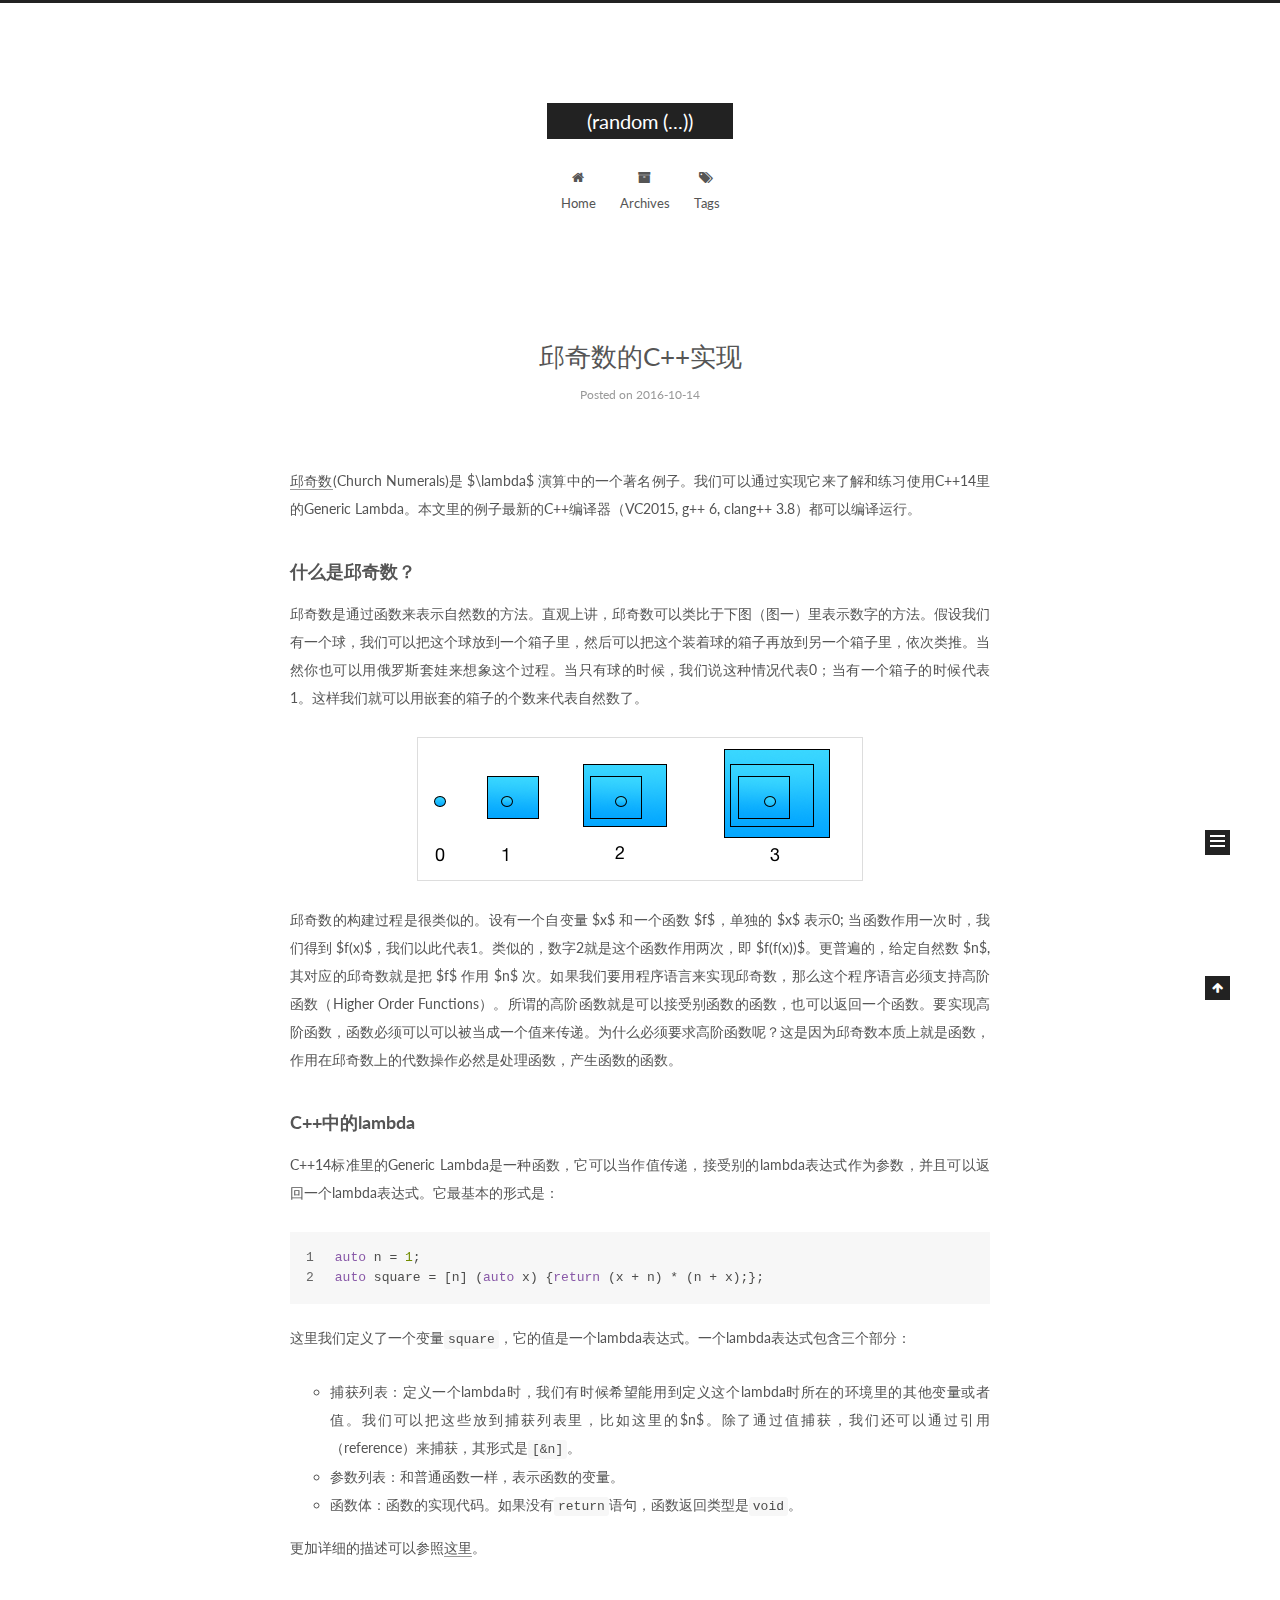
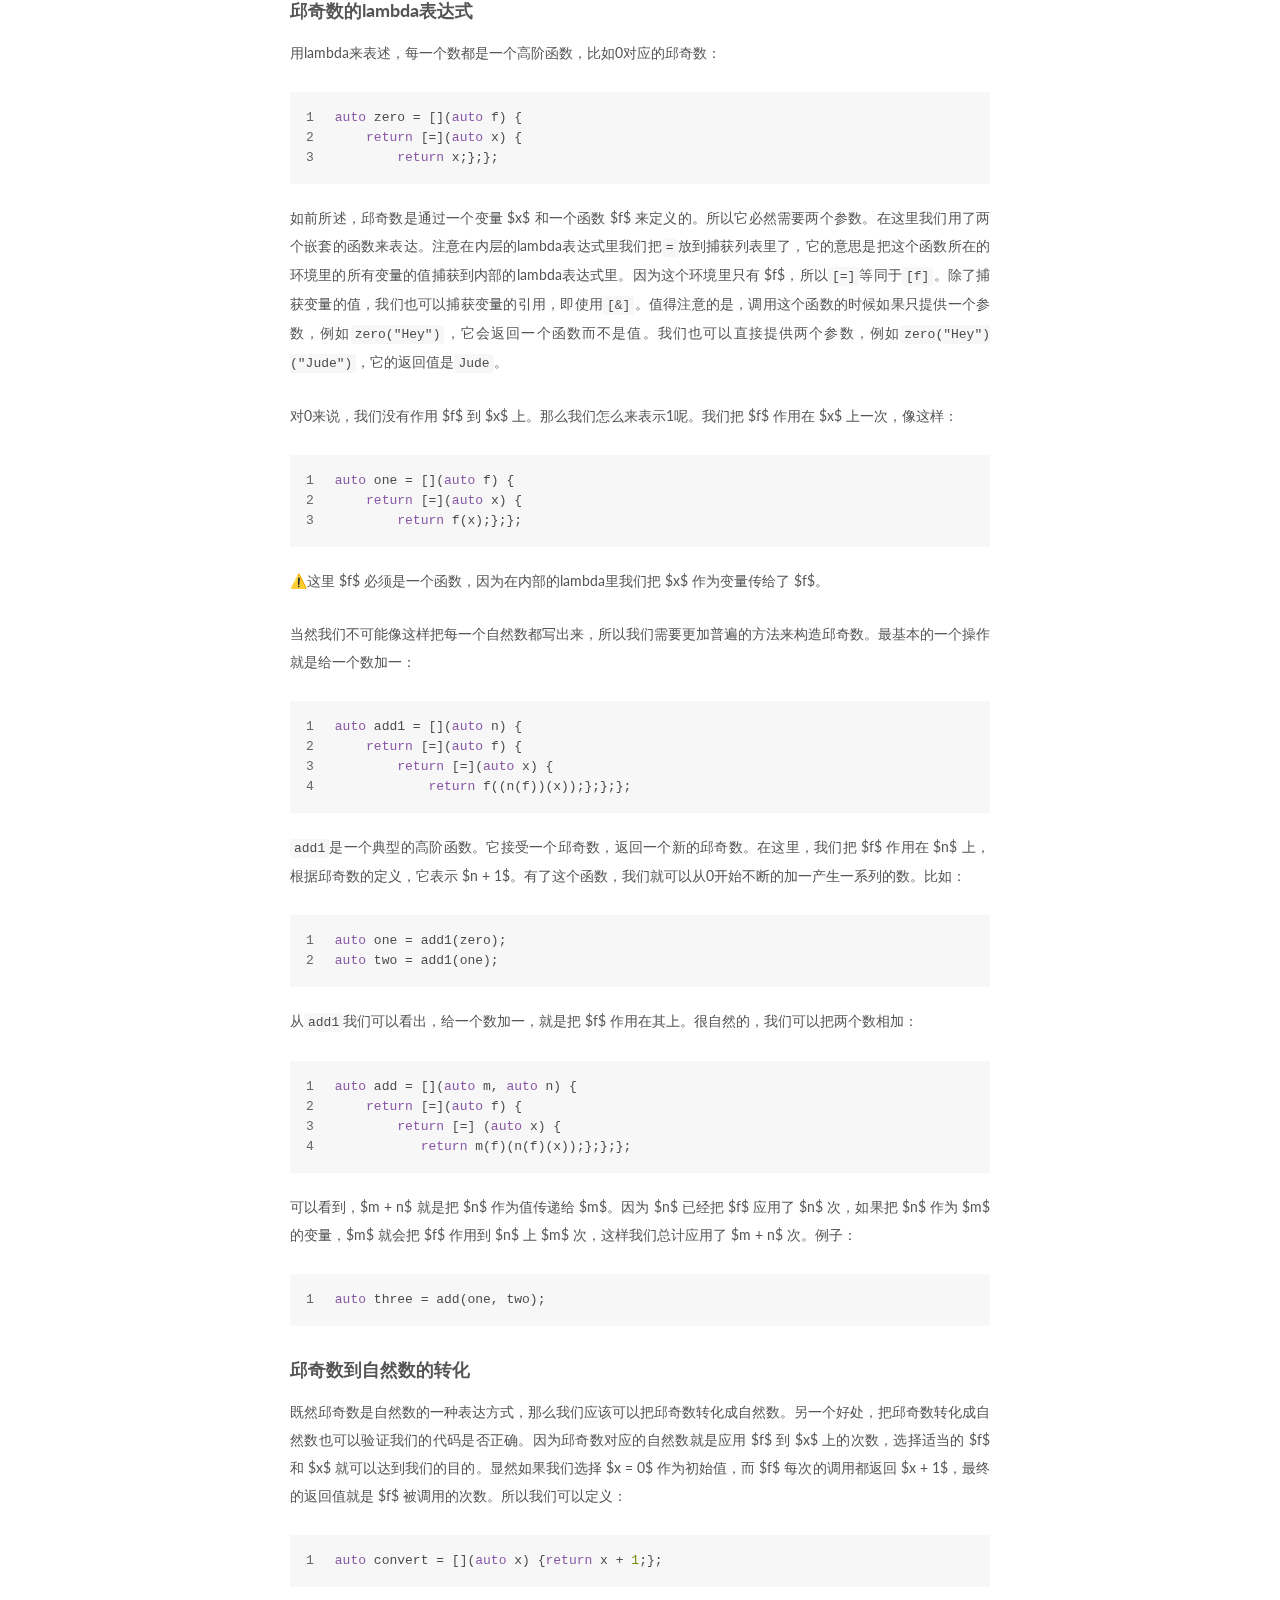
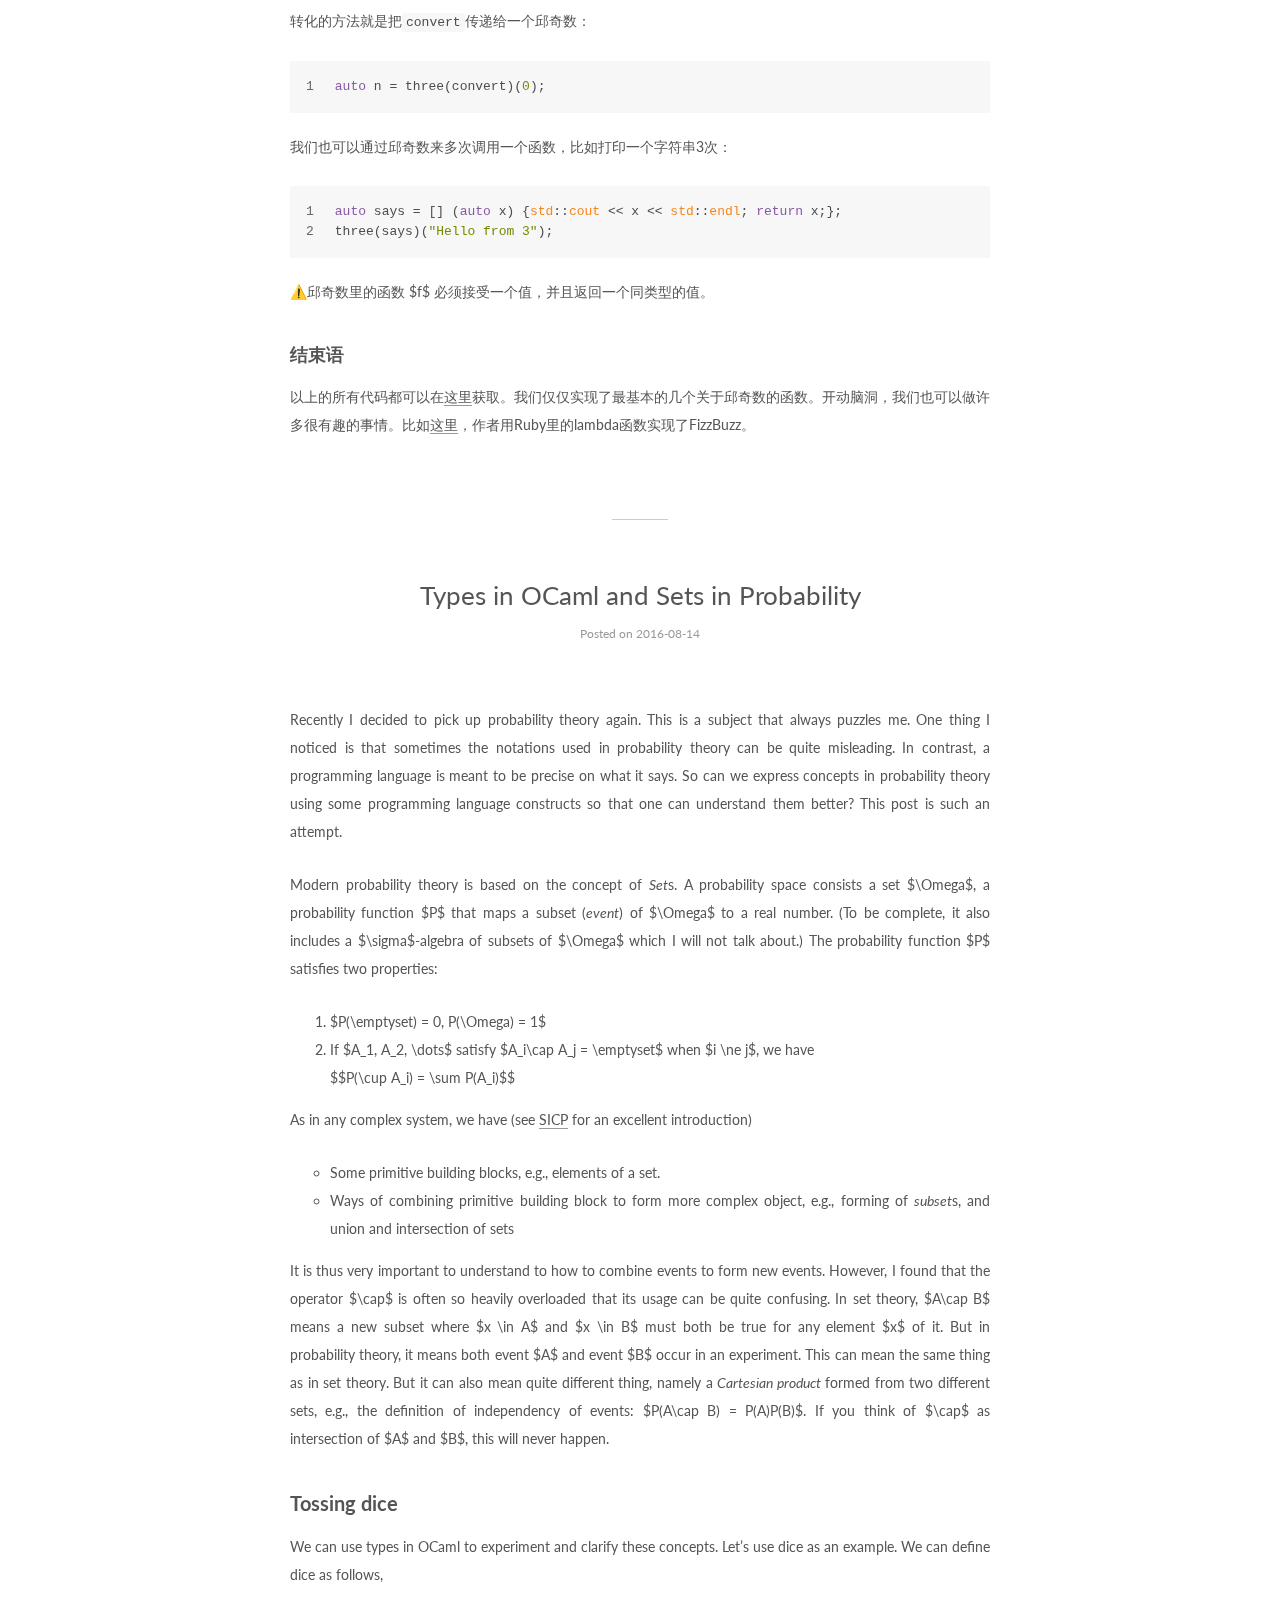
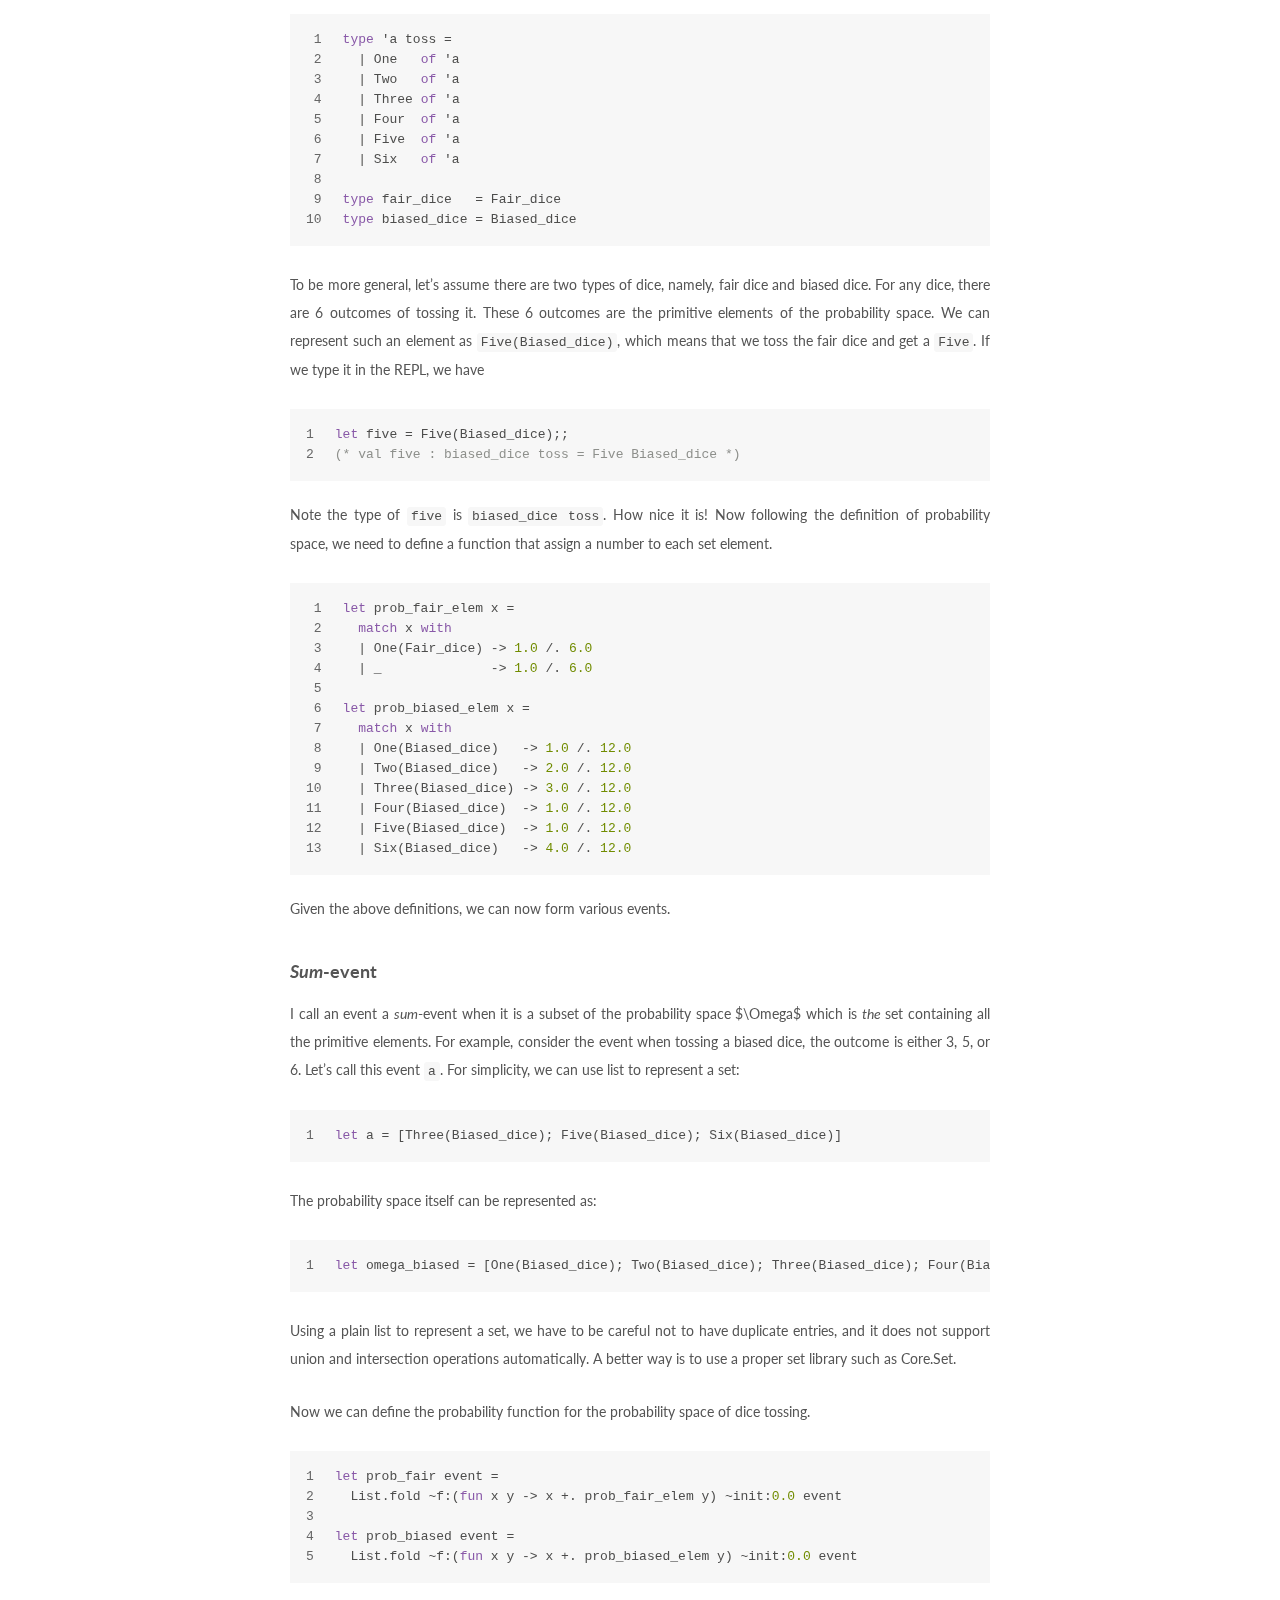
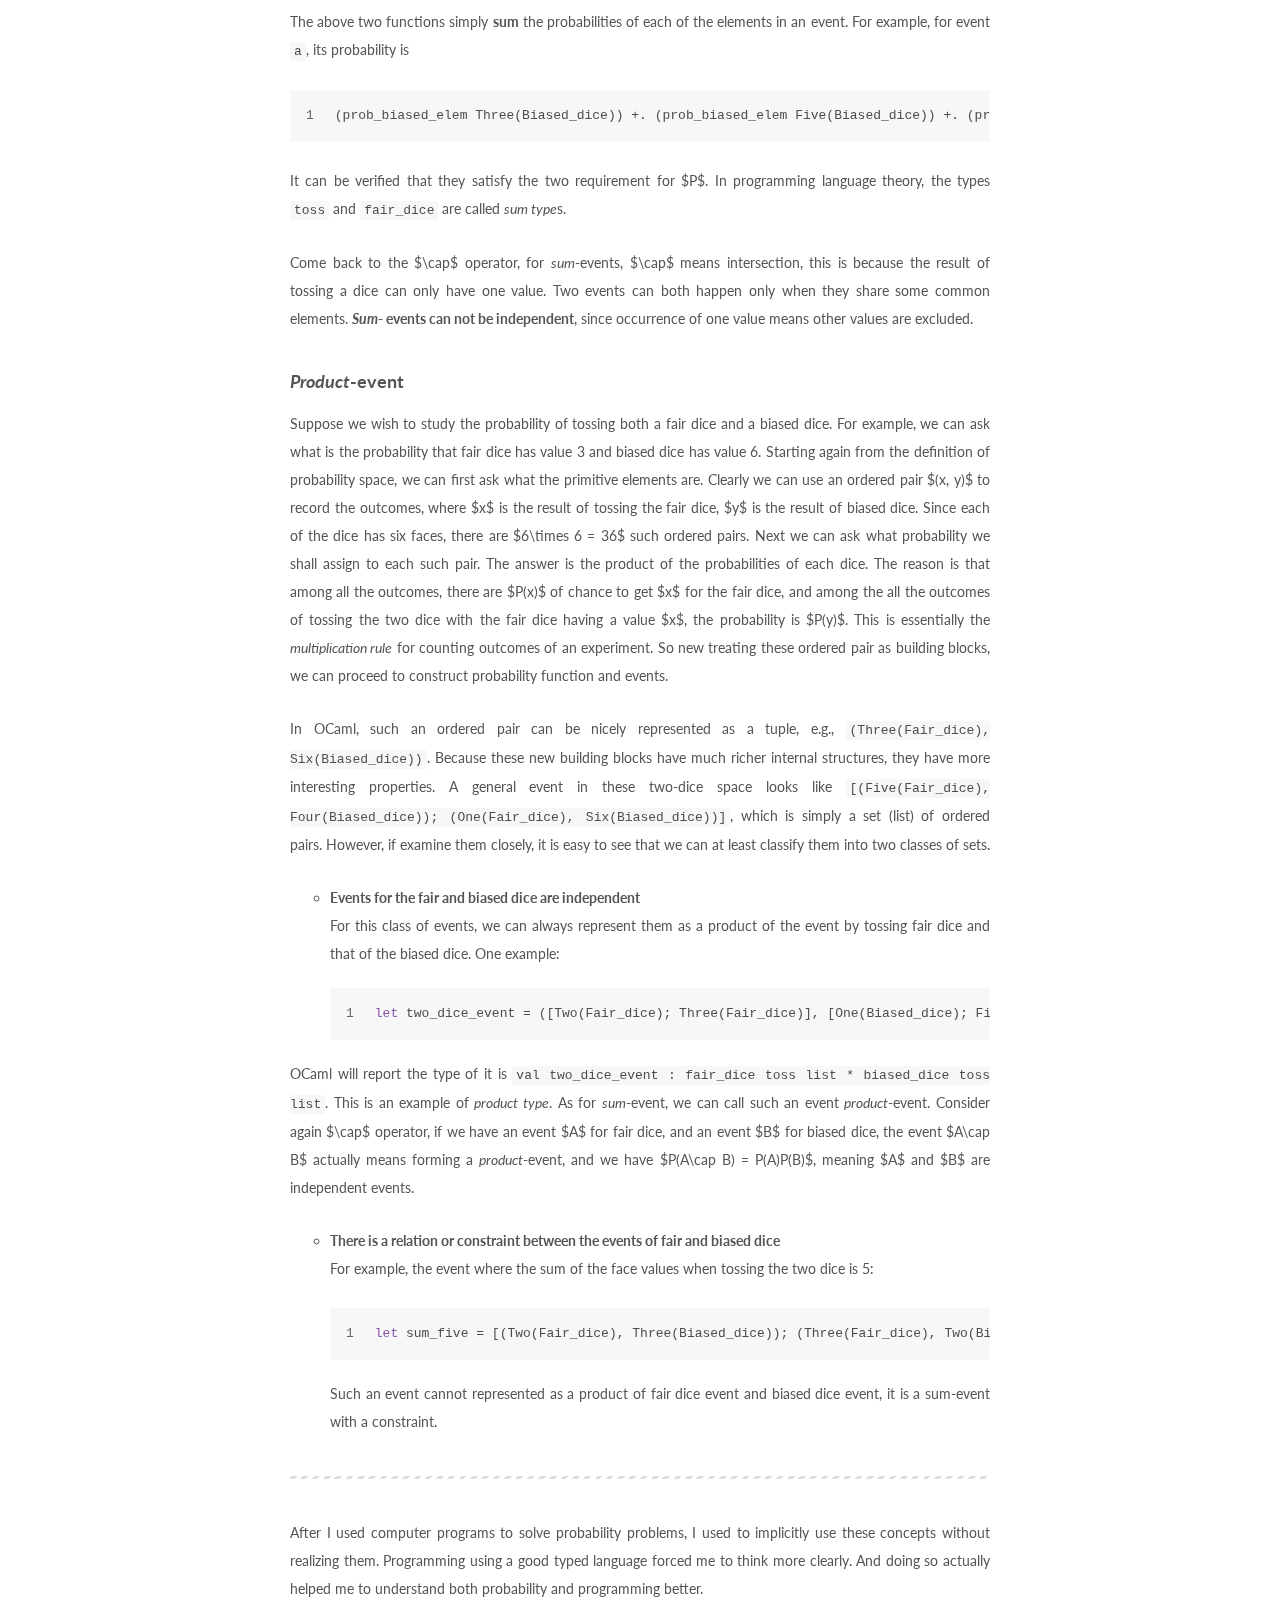
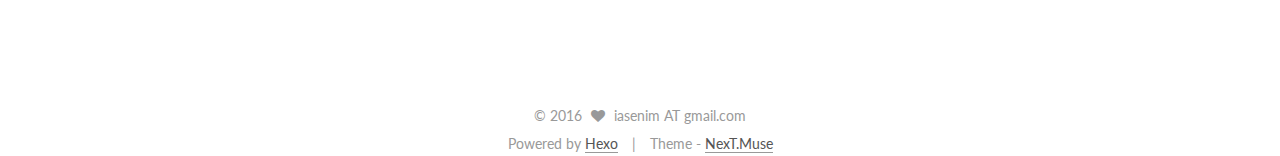
==== commit 63c76bba: "Site updated: 2016-10-18 22:30:58" ====
--- a/index.html
+++ b/index.html
@@ -2,10 +2,8 @@
 
 
 
-  
-
-
-<html class="theme-next muse use-motion">
+
+<html class="theme-next muse">
 <head>
   <!-- hexo-inject:begin --><!-- hexo-inject:end --><meta charset="UTF-8"/>
 <meta http-equiv="X-UA-Compatible" content="IE=edge,chrome=1" />
@@ -97,9 +95,9 @@
   var NexT = window.NexT || {};
   var CONFIG = {
     scheme: 'Muse',
-    sidebar: {"position":"left","display":"post"},
+    sidebar: {"position":"left","display":"hide"},
     fancybox: true,
-    motion: true,
+    motion: false,
     duoshuo: {
       userId: '0',
       author: 'Author'
--- a/css/main.css
+++ b/css/main.css
@@ -1557,7 +1557,7 @@
   width: 4px;
   height: 4px;
   border-radius: 50%;
-  background: #8eff5b;
+  background: #04ff7a;
 }
 .links-of-blogroll {
   font-size: 13px;
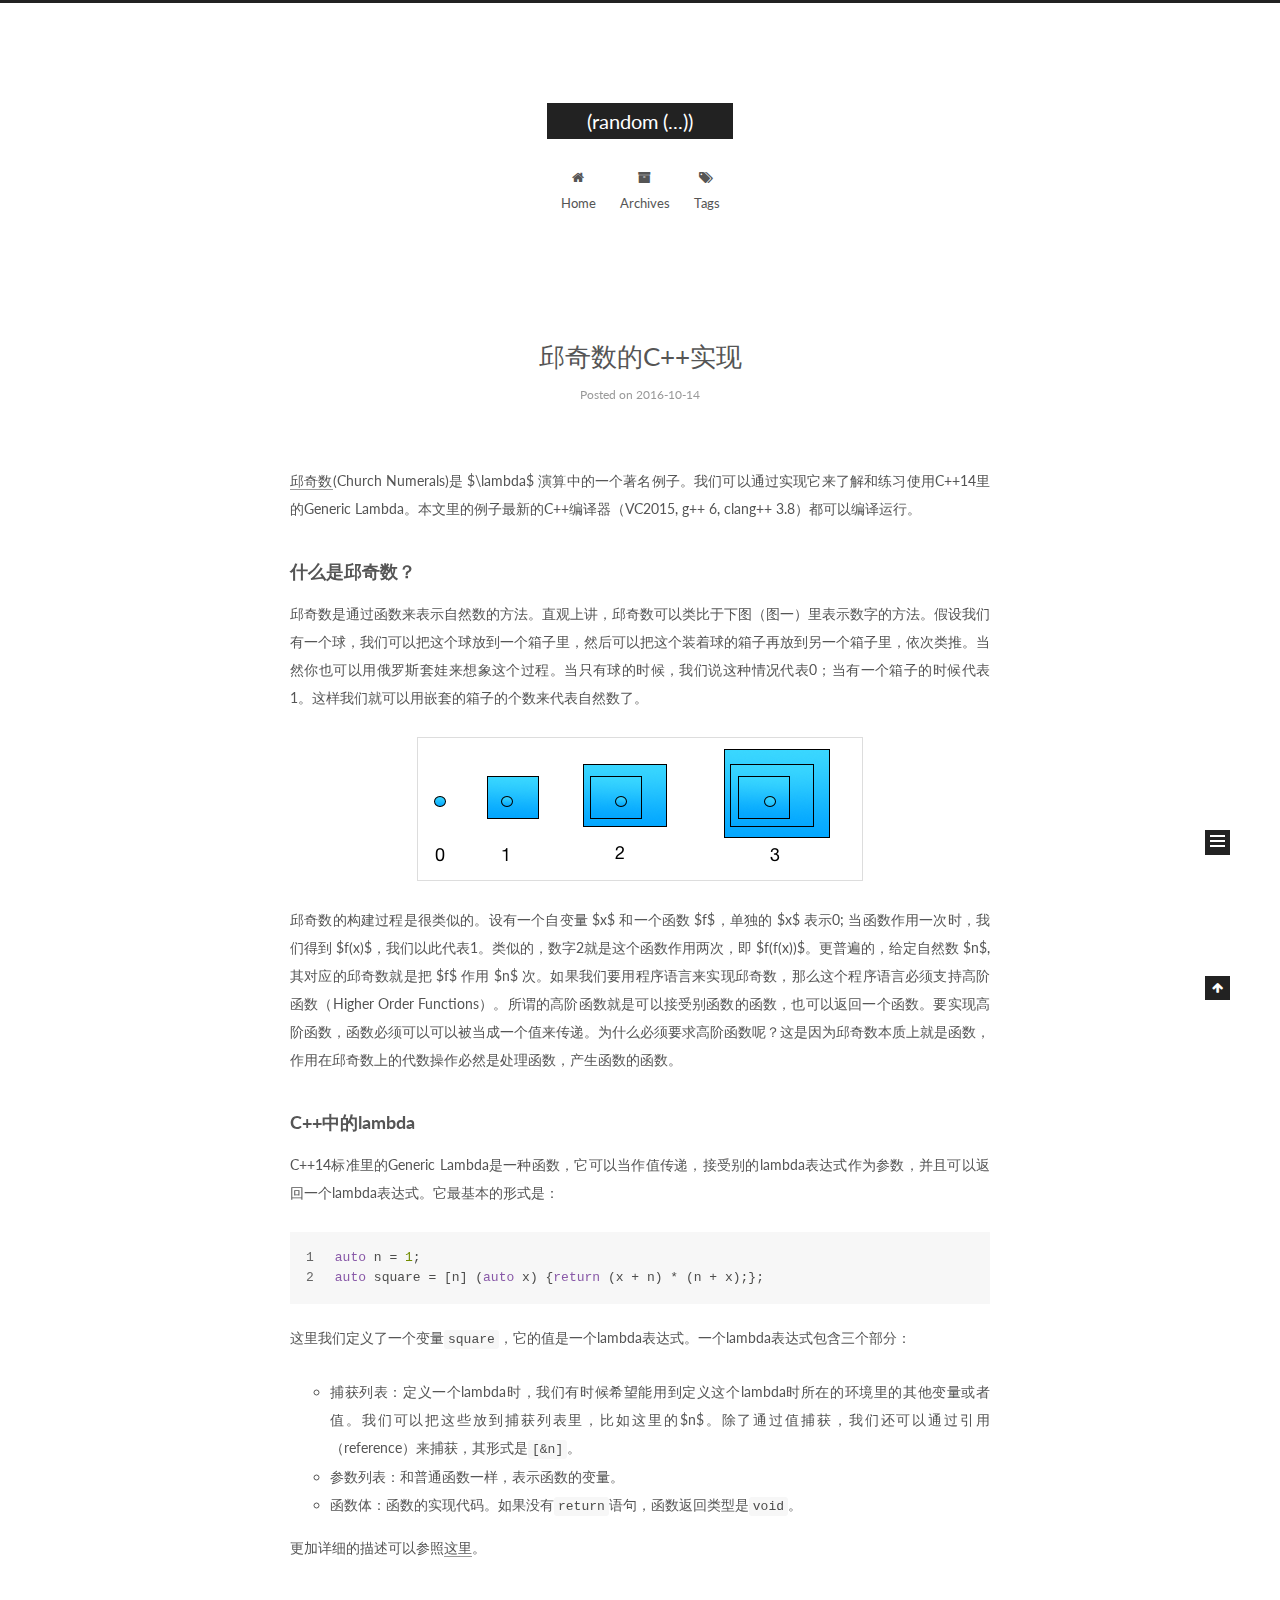
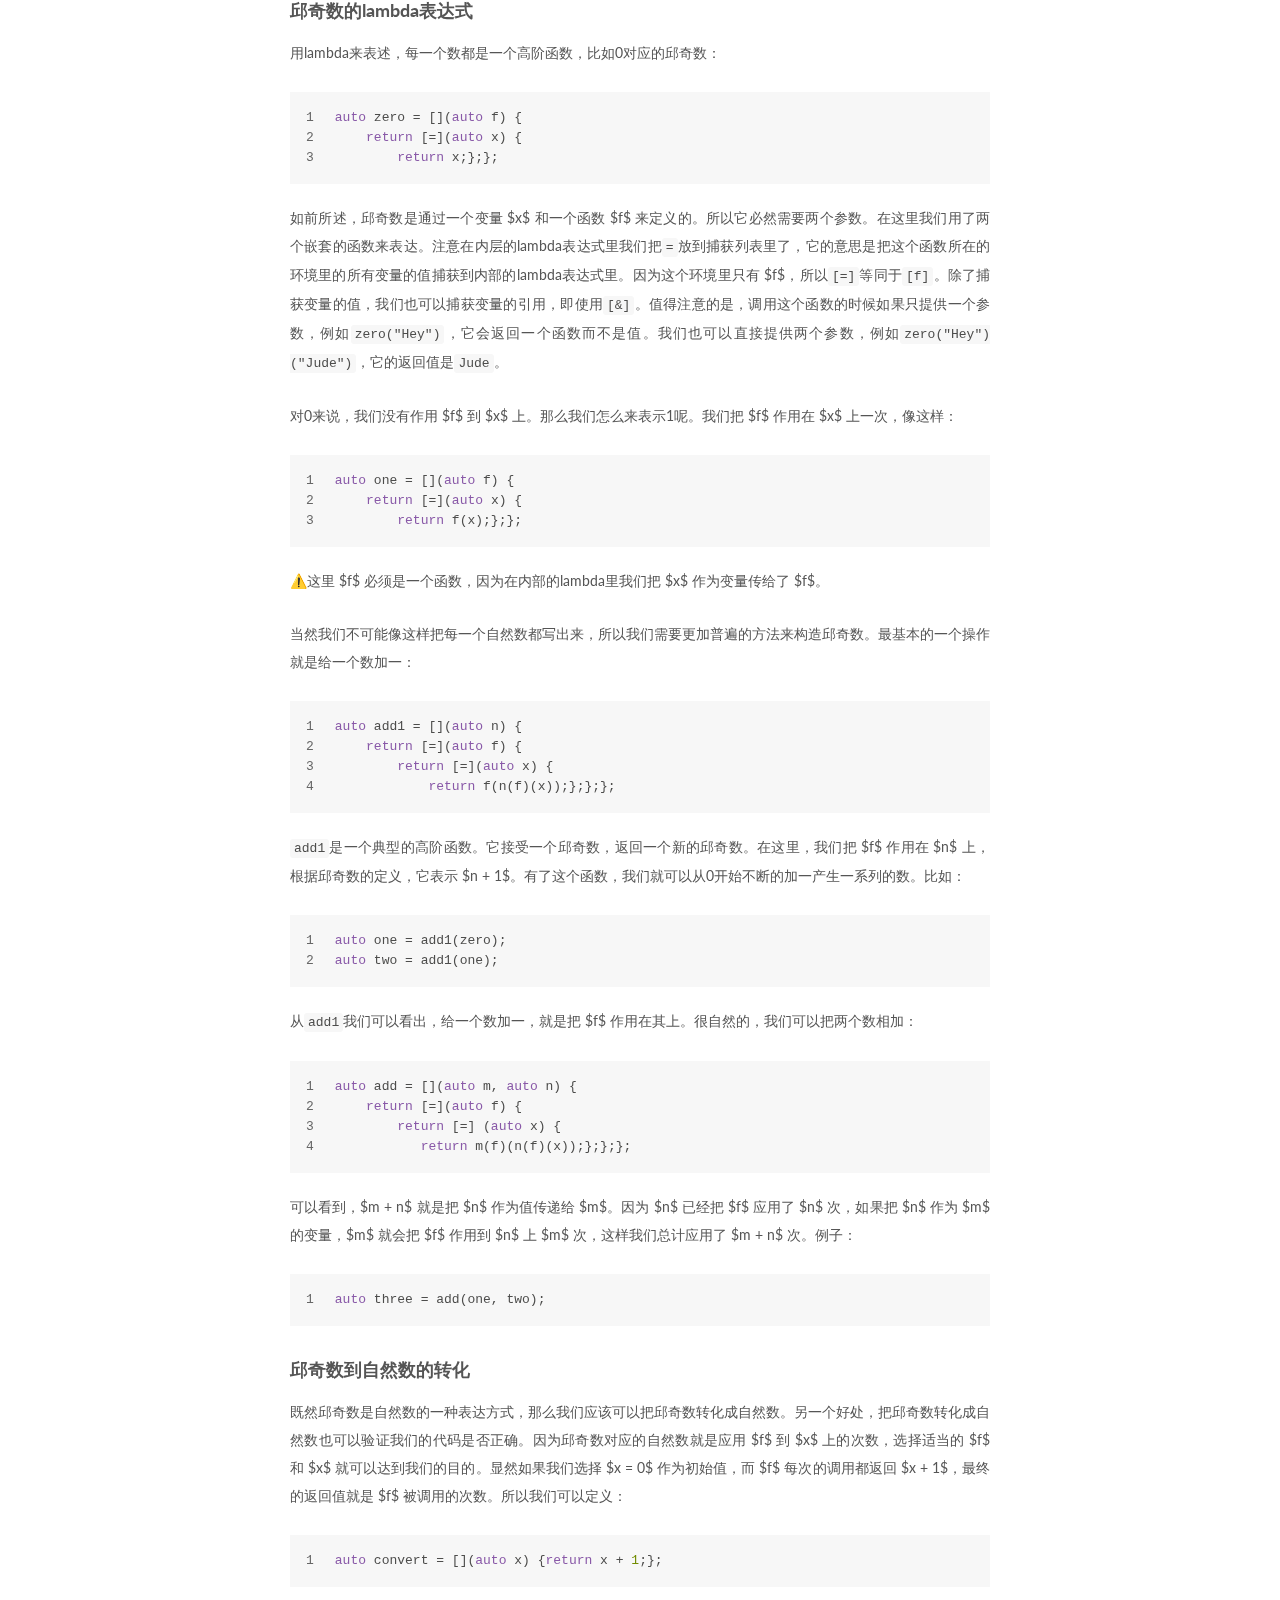
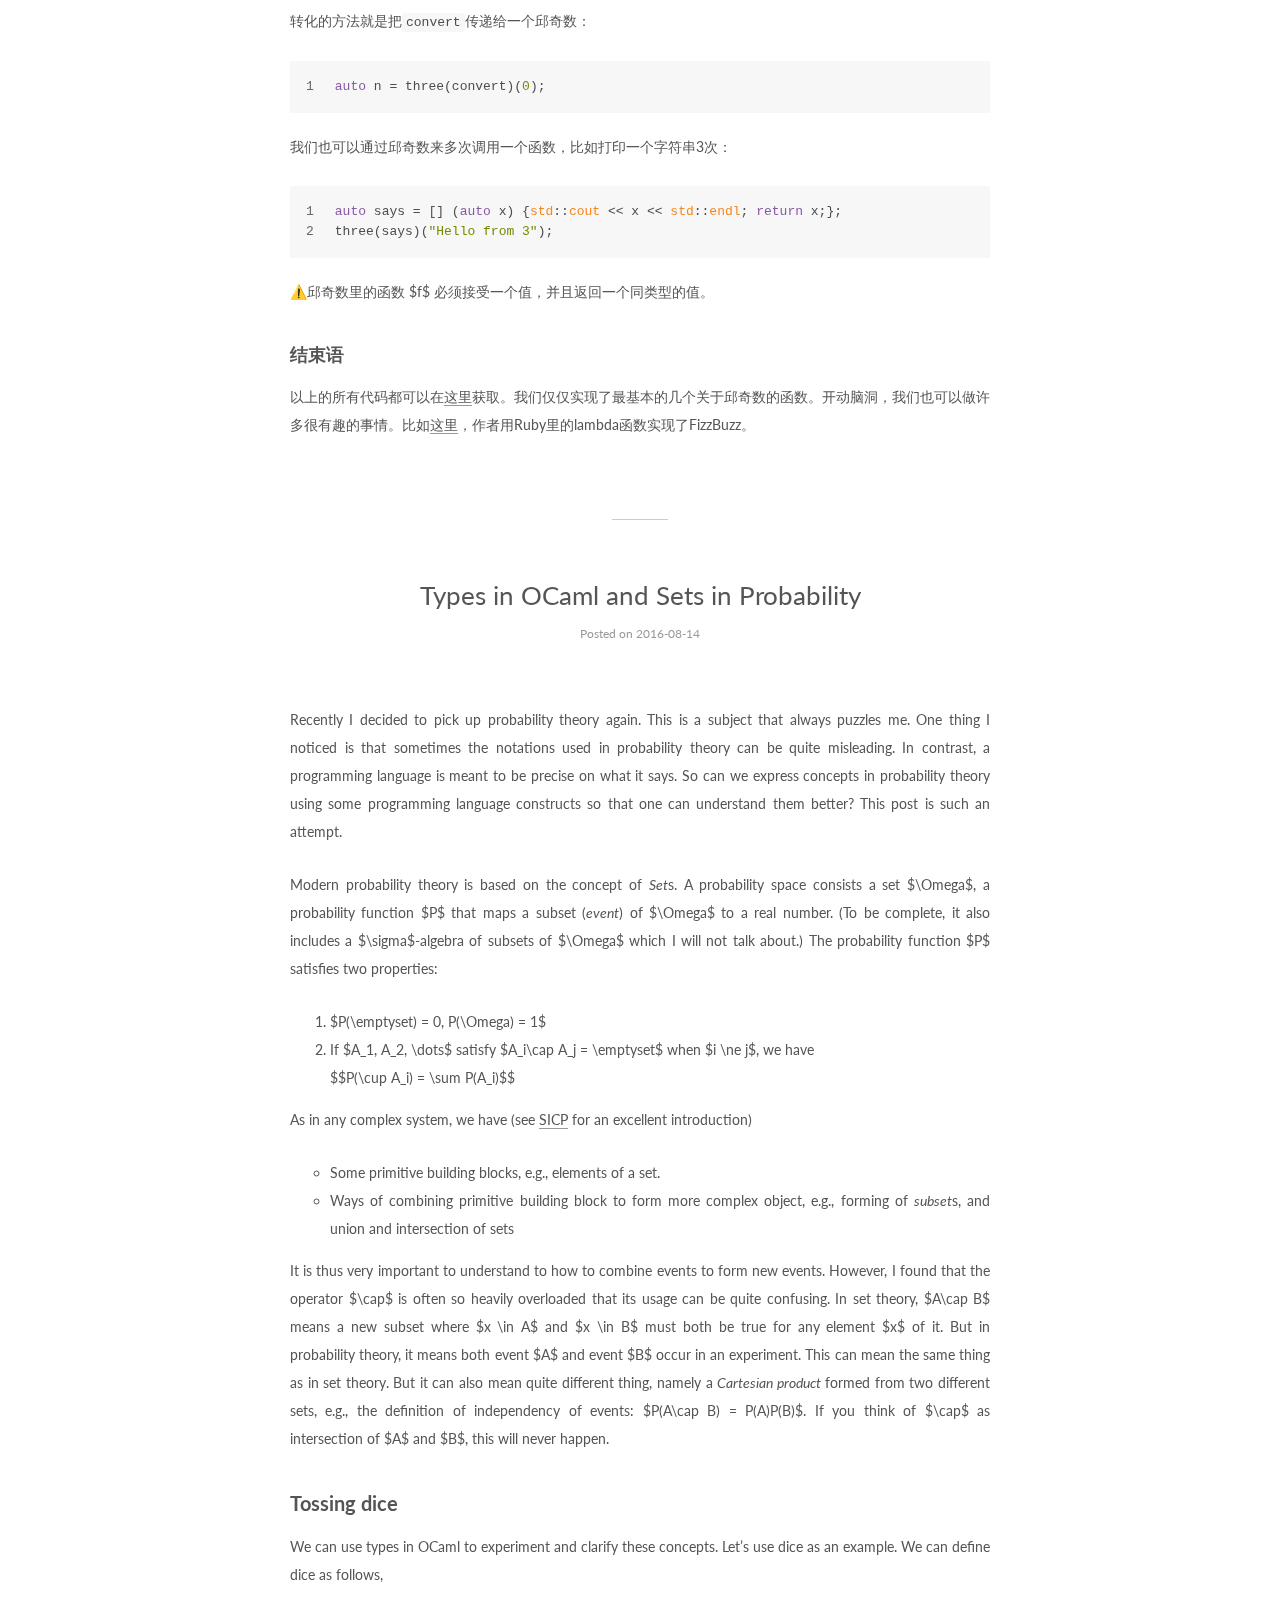
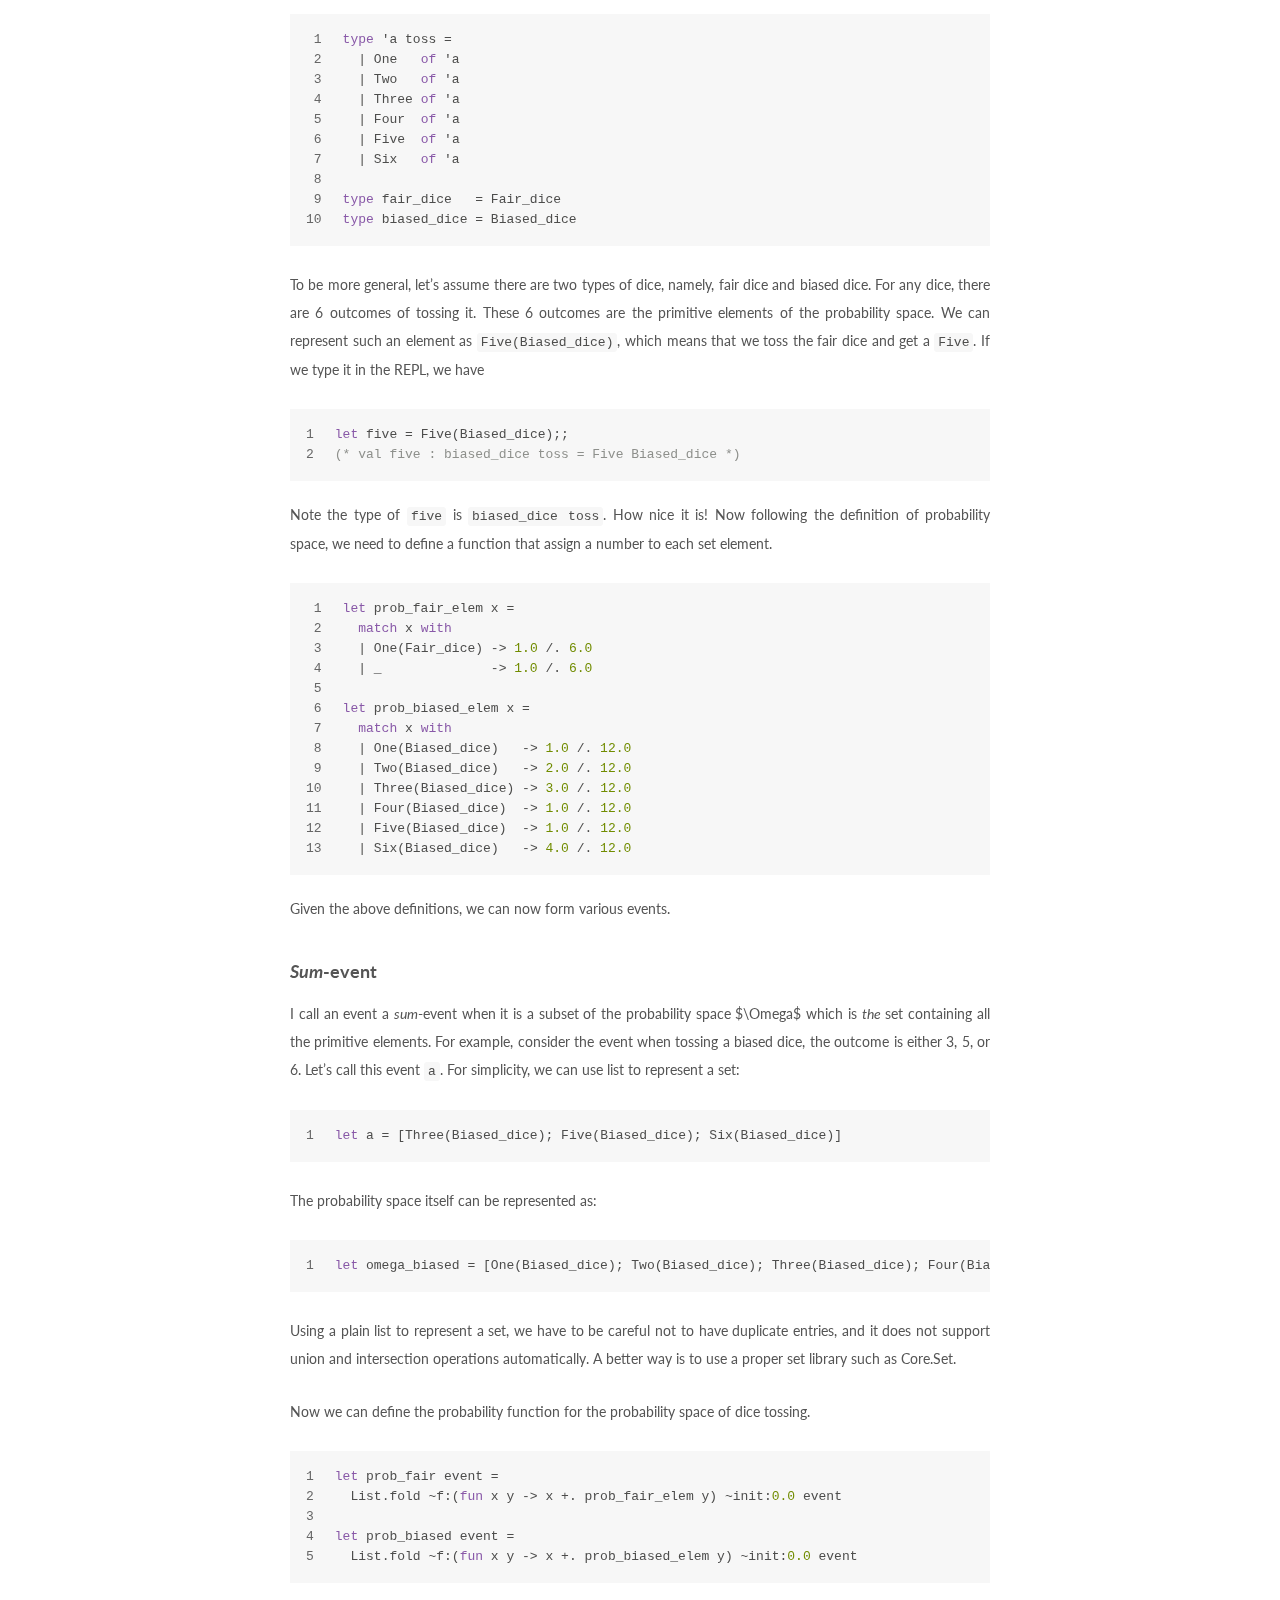
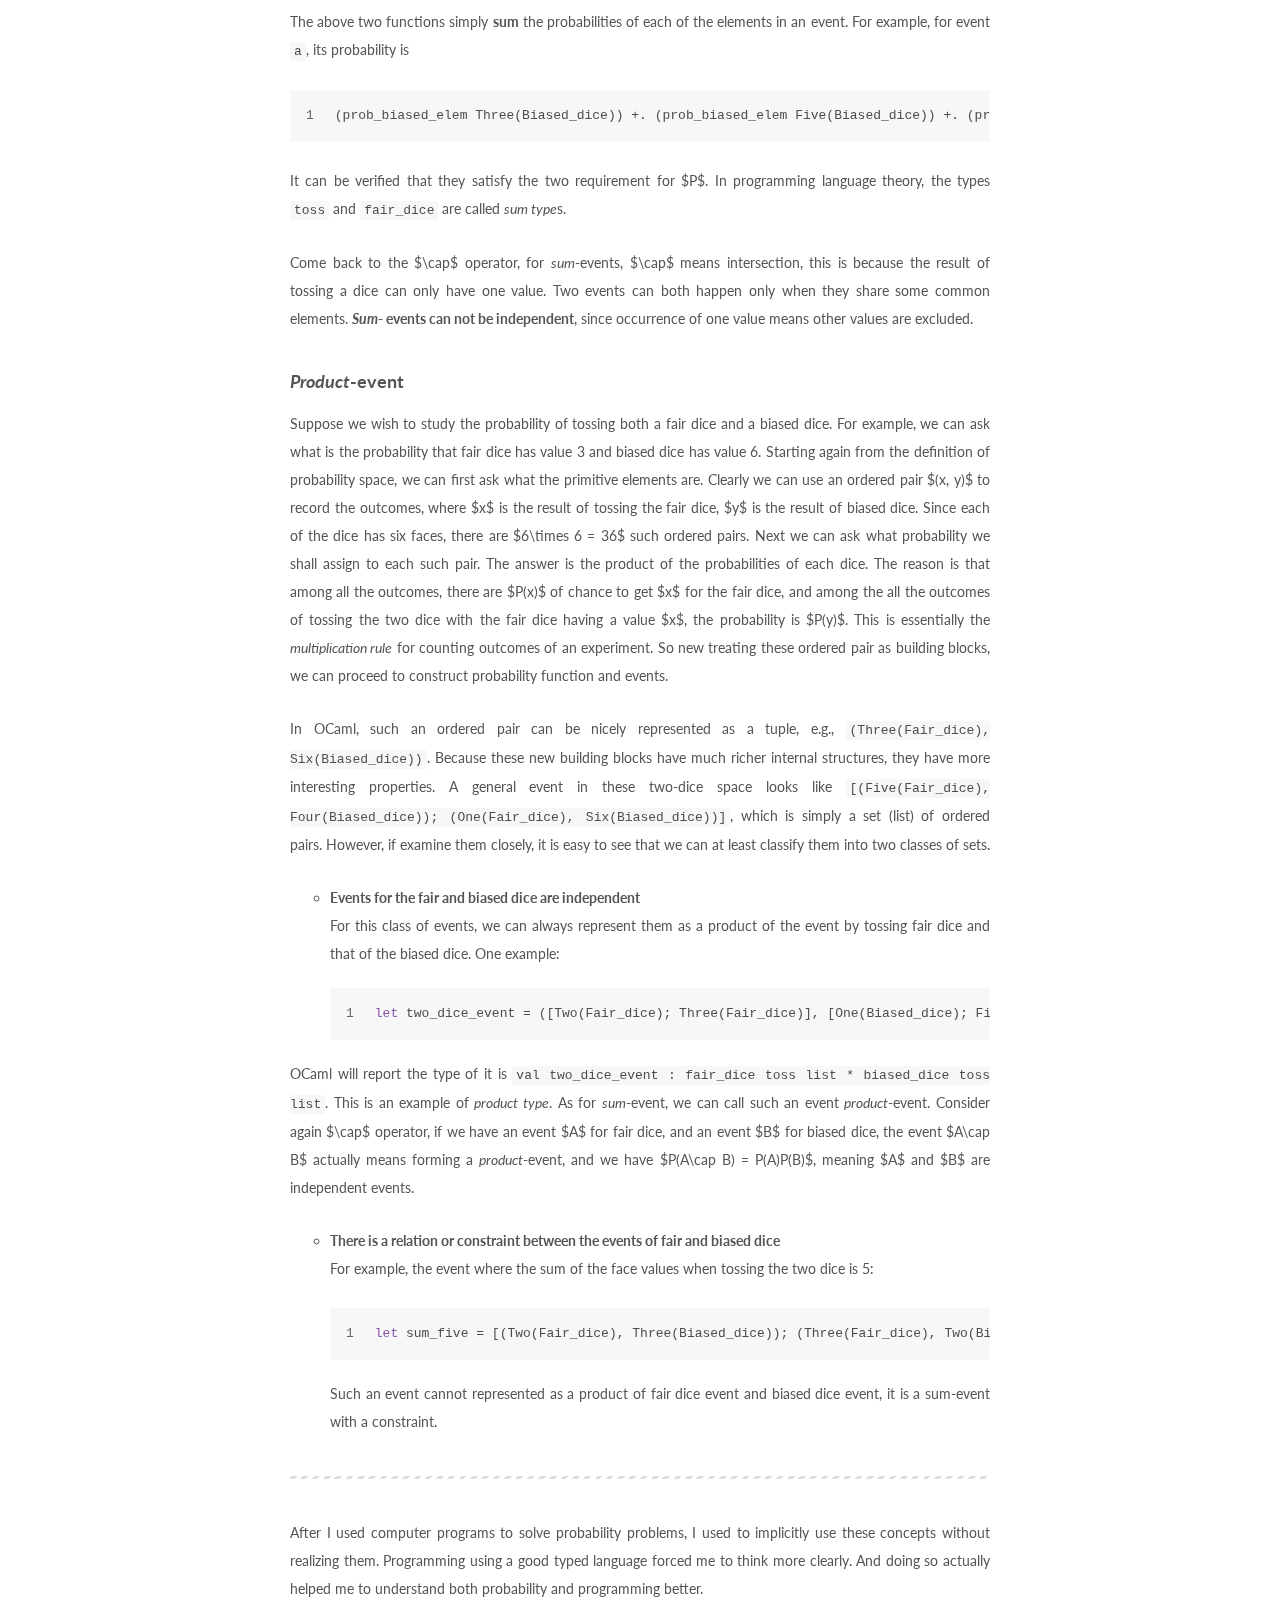
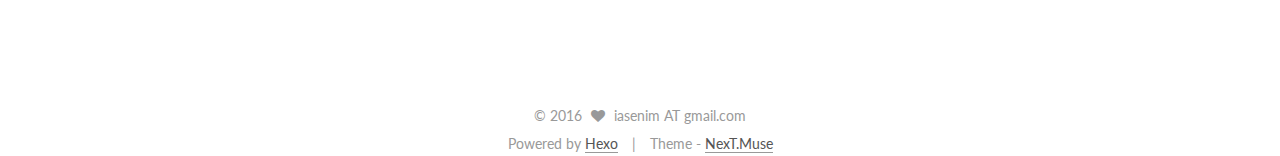
==== commit e0da33b1: "Site updated: 2016-10-18 22:41:31" ====
--- a/index.html
+++ b/index.html
@@ -307,7 +307,7 @@
 <figure class="highlight c++"><table><tr><td class="gutter"><pre><div class="line">1</div><div class="line">2</div><div class="line">3</div></pre></td><td class="code"><pre><div class="line"><span class="keyword">auto</span> one = [](<span class="keyword">auto</span> f) &#123; </div><div class="line">    <span class="keyword">return</span> [=](<span class="keyword">auto</span> x) &#123; </div><div class="line">        <span class="keyword">return</span> f(x);&#125;;&#125;;</div></pre></td></tr></table></figure>
 <p>⚠️这里 $f$ 必须是一个函数，因为在内部的lambda里我们把 $x$ 作为变量传给了 $f$。</p>
 <p>当然我们不可能像这样把每一个自然数都写出来，所以我们需要更加普遍的方法来构造邱奇数。最基本的一个操作就是给一个数加一：</p>
-<figure class="highlight c++"><table><tr><td class="gutter"><pre><div class="line">1</div><div class="line">2</div><div class="line">3</div><div class="line">4</div></pre></td><td class="code"><pre><div class="line"><span class="keyword">auto</span> add1 = [](<span class="keyword">auto</span> n) &#123; </div><div class="line">    <span class="keyword">return</span> [=](<span class="keyword">auto</span> f) &#123; </div><div class="line">        <span class="keyword">return</span> [=](<span class="keyword">auto</span> x) &#123; </div><div class="line">            <span class="keyword">return</span> f((n(f))(x));&#125;;&#125;;&#125;;</div></pre></td></tr></table></figure>
+<figure class="highlight c++"><table><tr><td class="gutter"><pre><div class="line">1</div><div class="line">2</div><div class="line">3</div><div class="line">4</div></pre></td><td class="code"><pre><div class="line"><span class="keyword">auto</span> add1 = [](<span class="keyword">auto</span> n) &#123; </div><div class="line">    <span class="keyword">return</span> [=](<span class="keyword">auto</span> f) &#123; </div><div class="line">        <span class="keyword">return</span> [=](<span class="keyword">auto</span> x) &#123; </div><div class="line">            <span class="keyword">return</span> f(n(f)(x));&#125;;&#125;;&#125;;</div></pre></td></tr></table></figure>
 <p><code>add1</code>是一个典型的高阶函数。它接受一个邱奇数，返回一个新的邱奇数。在这里，我们把 $f$ 作用在 $n$ 上，根据邱奇数的定义，它表示 $n + 1$。有了这个函数，我们就可以从0开始不断的加一产生一系列的数。比如：</p>
 <figure class="highlight c++"><table><tr><td class="gutter"><pre><div class="line">1</div><div class="line">2</div></pre></td><td class="code"><pre><div class="line"><span class="keyword">auto</span> one = add1(zero);</div><div class="line"><span class="keyword">auto</span> two = add1(one);</div></pre></td></tr></table></figure>
 <p>从<code>add1</code>我们可以看出，给一个数加一，就是把 $f$ 作用在其上。很自然的，我们可以把两个数相加：</p>
--- a/css/main.css
+++ b/css/main.css
@@ -1557,7 +1557,7 @@
   width: 4px;
   height: 4px;
   border-radius: 50%;
-  background: #04ff7a;
+  background: #2eabff;
 }
 .links-of-blogroll {
   font-size: 13px;
